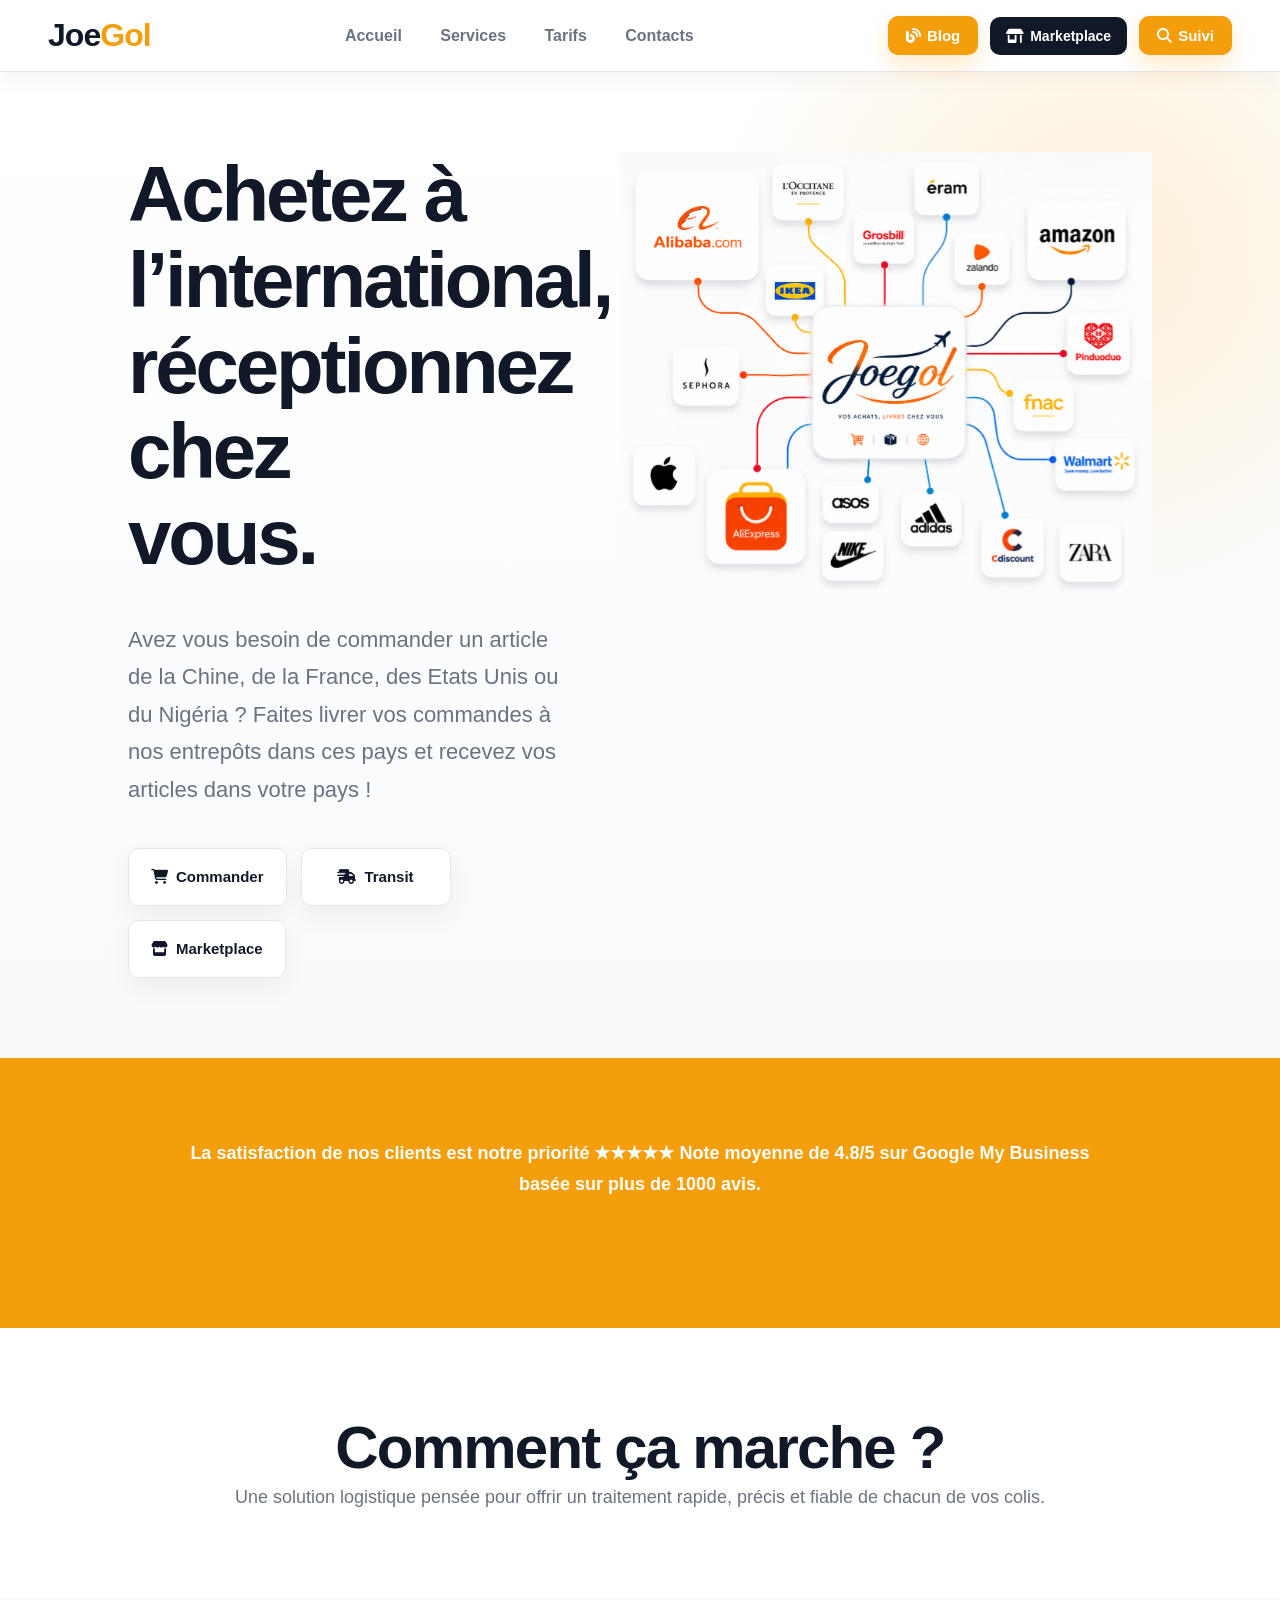
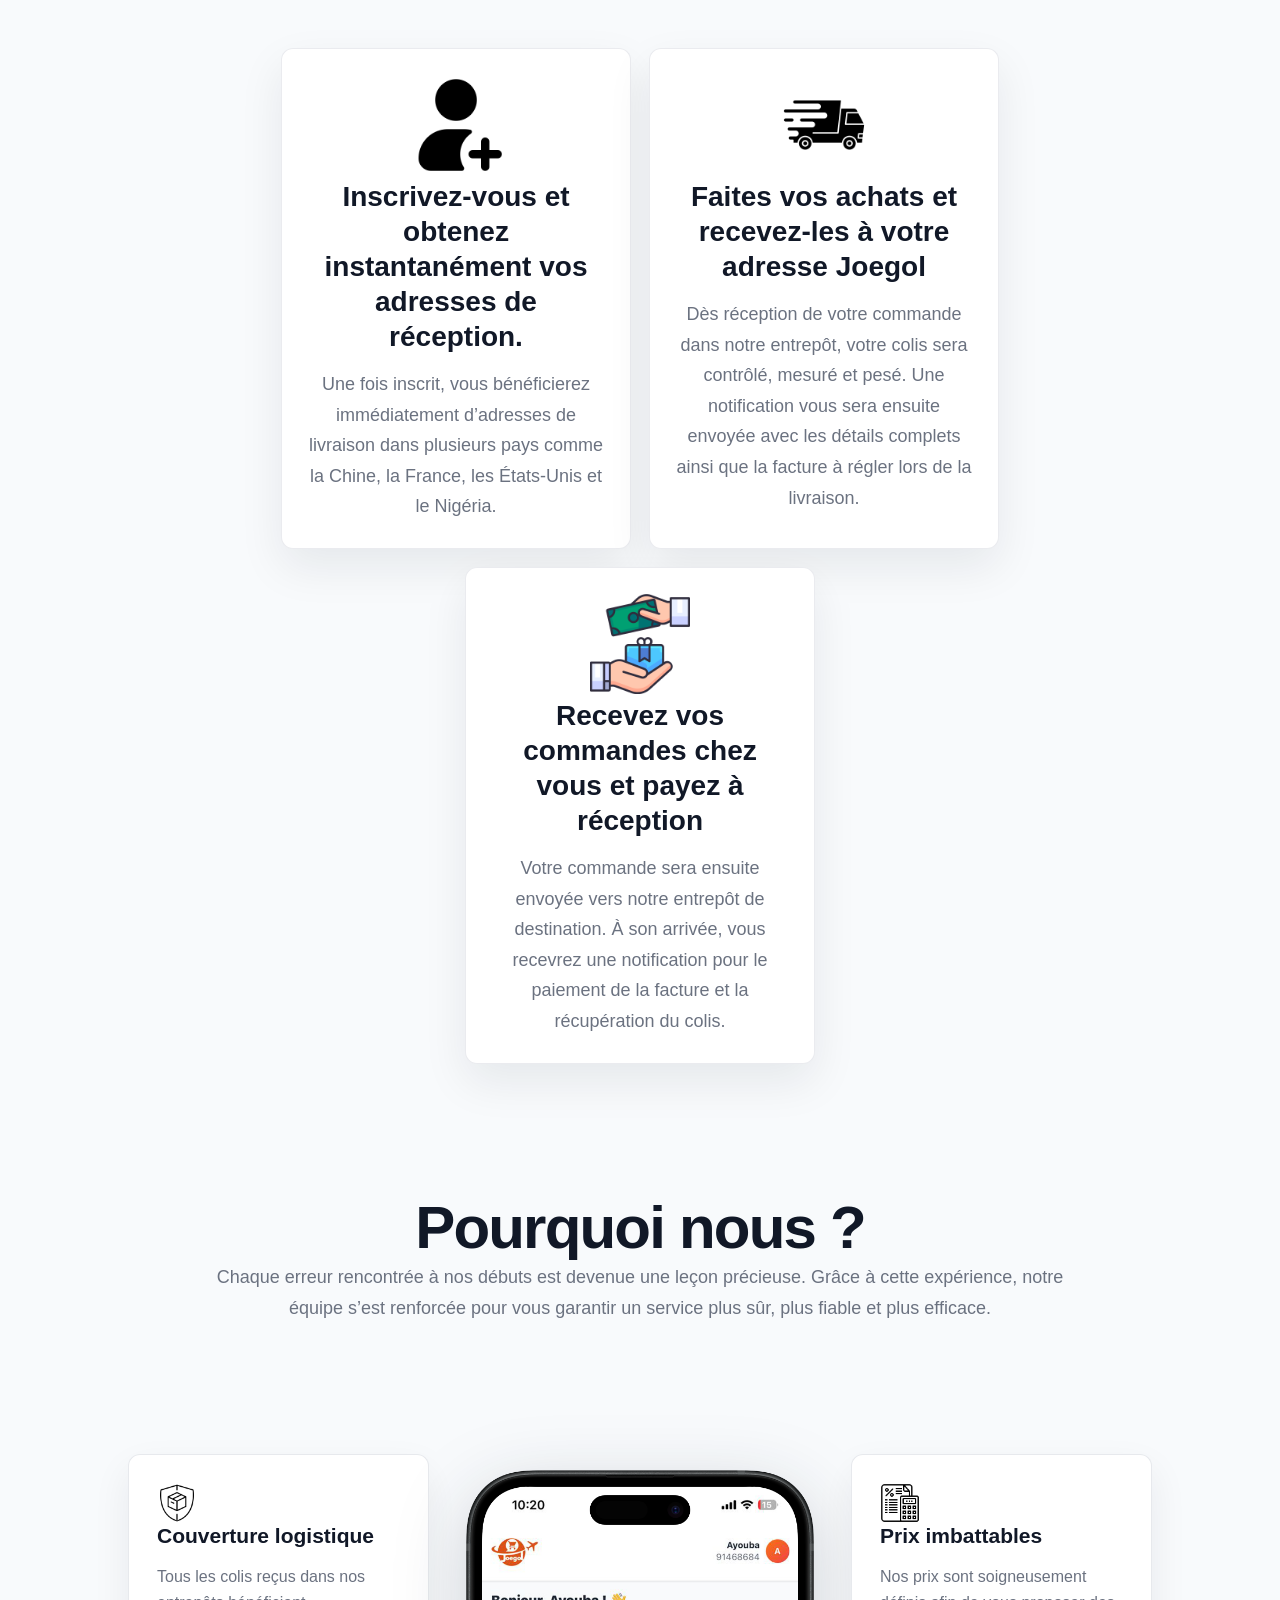
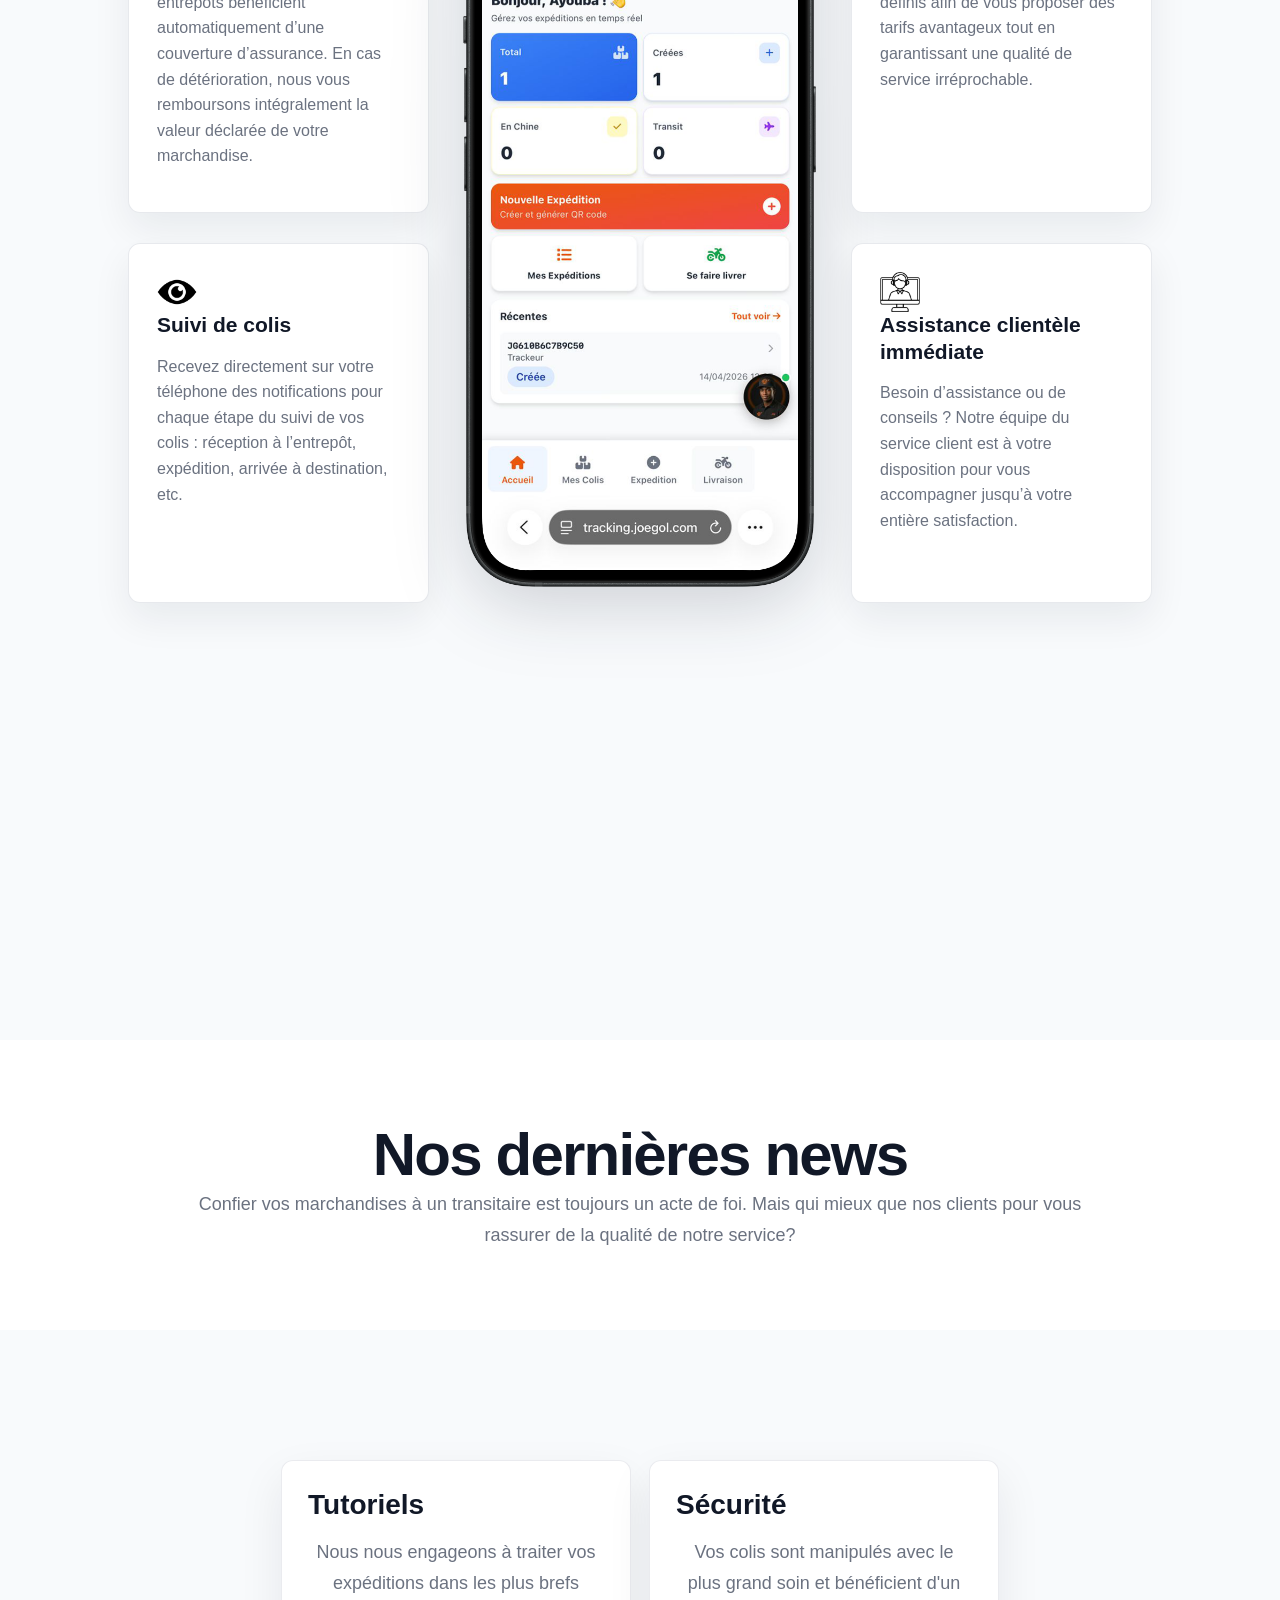
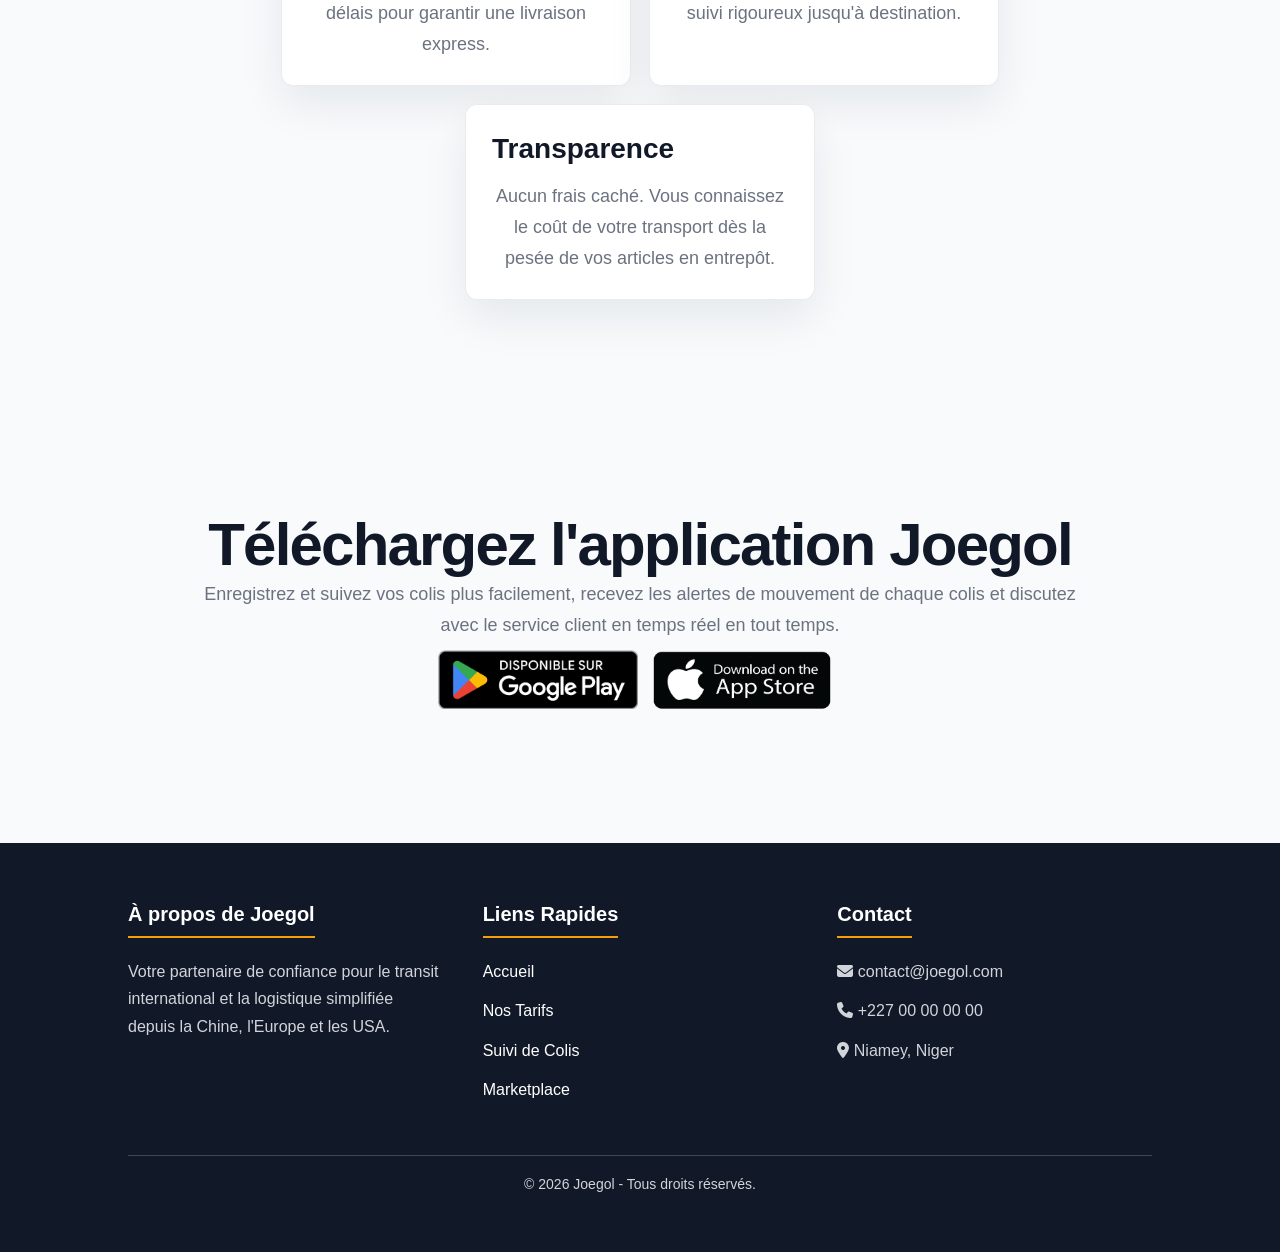
==== index.html @ 60ea6b06 "Update index.html" ====
<!DOCTYPE html>
<html lang="fr">

<head>
    <meta charset="UTF-8" />
    <meta name="viewport" content="width=device-width, initial-scale=1.0" />
    <link rel="stylesheet" href="https://cdnjs.cloudflare.com/ajax/libs/font-awesome/6.5.1/css/all.min.css" />
    <style>
    :root {
        --brand: #f59e0b;
        --brand-dark: #d97706;
        --ink: #111827;
        --muted: #6b7280;
        --line: #e5e7eb;
    }

    * {
        box-sizing: border-box;
    }

    body {
        margin: 0;
        font-family: Arial, Helvetica, sans-serif;
        overflow-x: hidden;
        color: var(--ink);
    }

    header {
        background: rgba(255, 255, 255, 0.96);
        padding: 16px clamp(16px, 4vw, 48px);
        display: flex;
        align-items: center;
        justify-content: space-between;
        gap: 16px;
        flex-wrap: wrap;
        border-bottom: 1px solid var(--line);
        box-shadow: 0 8px 24px rgba(17, 24, 39, 0.04);
        position: sticky;
        top: 0;
        z-index: 20;
        backdrop-filter: blur(10px);
    }

    .logo {
        font-size: clamp(24px, 4vw, 32px);
        font-weight: 800;
        white-space: nowrap;
        letter-spacing: -0.03em;
    }

    .logo span {
        color: var(--brand);
    }

    nav {
        display: flex;
        gap: clamp(14px, 3vw, 40px);
        font-size: clamp(14px, 2vw, 16px);
        align-items: center;
        flex-wrap: wrap;
        justify-content: center;
        color: var(--muted);
        font-weight: 600;
    }

    nav div {
        cursor: pointer;
        transition: color 0.2s ease;
    }

    nav div:hover {
        color: var(--ink);
    }

    .suivi-btn {
        background: var(--brand);
        color: #fff;
        padding: 11px 18px;
        border-radius: 10px;
        font-size: 15px;
        border: none;
        cursor: pointer;
        text-decoration: none;
        display: inline-flex;
        align-items: center;
        gap: 6px;
        white-space: nowrap;
        font-weight: 700;
        box-shadow: 0 10px 22px rgba(245, 158, 11, 0.22);
        transition: transform 0.2s ease, background 0.2s ease, box-shadow 0.2s ease;
    }

    .market-btn {
        background: #111827;
        color: #fff;
        padding: 11px 16px;
        border-radius: 10px;
        font-size: 14px;
        border: none;
        cursor: pointer;
        display: inline-flex;
        align-items: center;
        gap: 6px;
        white-space: nowrap;
        font-weight: 700;
        transition: transform 0.2s ease, background 0.2s ease;
    }

    .suivi-btn:hover,
    .market-btn:hover {
        transform: translateY(-2px);
    }

    .suivi-btn:hover {
        background: var(--brand-dark);
        box-shadow: 0 12px 26px rgba(217, 119, 6, 0.26);
    }

    .market-btn:hover {
        background: #374151;
    }

    .menu-toggle {
        display: none;
        border: 1px solid var(--line);
        background: transparent;
        color: var(--ink);
        padding: 12px 16px;
        border-radius: 12px;
        cursor: pointer;
        font-weight: 700;
        font-size: 0.95rem;
        align-items: center;
        gap: 10px;
    }

    .header-actions {
        display: flex;
        align-items: center;
        gap: 12px;
        flex-wrap: wrap;
        justify-content: center;
    }

    @media (max-width: 768px) {
        header {
            justify-content: center;
            text-align: center;
        }

        nav,
        .header-actions {
            display: none;
            width: 100%;
            flex-direction: column;
            align-items: center;
            gap: 12px;
        }

        .menu-toggle {
            display: inline-flex;
        }

        header.menu-open nav,
        header.menu-open .header-actions {
            display: flex;
        }

        .suivi-btn,
        .market-btn {
            flex: 1 1 140px;
            justify-content: center;
            max-width: 220px;
        }
    }

    @media (max-width: 480px) {
        header {
            align-items: stretch;
        }

        .logo,
        nav {
            width: 100%;
        }

        nav {
            gap: 10px 16px;
        }

        .suivi-btn,
        .market-btn {
            max-width: none;
            width: 100%;
        }
    }

    * {
        margin: 0;
        padding: 0;
        box-sizing: border-box;
        font-family: Arial, Helvetica, sans-serif;
    }

    :root {
        --brand: #f59e0b;
        --brand-dark: #d97706;
        --ink: #111827;
        --muted: #6b7280;
        --soft: #f8fafc;
        --line: #e5e7eb;
        --card: #ffffff;
        --shadow: 0 18px 45px rgba(17, 24, 39, 0.08);
    }

    body {
        background: var(--soft);
        overflow-x: hidden;
        color: var(--ink);
    }

    img {
        max-width: 100%;
        height: auto;
    }

    .hero {
        width: 100%;
        min-height: calc(100vh - 92px);
        display: flex;
        justify-content: space-between;
        align-items: flex-start;
        padding: clamp(48px, 8vw, 80px) clamp(18px, 10vw, 10%);
        gap: 50px;
        background:
            radial-gradient(circle at 86% 18%, rgba(245, 158, 11, 0.16), transparent 28%),
            linear-gradient(180deg, #ffffff 0%, #f8fafc 100%);
    }

    /* LEFT */

    .hero-left {
        flex: 1;
        min-width: 0;
    }

    .hero-actions {
        display: flex;
        align-items: center;
        gap: 14px;
        flex-wrap: wrap;
        justify-content: flex-start;
    }

    .hero-right {
        flex: 0 1 52%;
        display: flex;
        justify-content: flex-end;
        align-items: flex-start;
        align-self: flex-start;
        position: relative;
        min-width: 280px;
        overflow: visible;
    }

    .hero-right img {
        width: clamp(320px, 42vw, 720px);
        max-width: 100%;
        height: auto;
        max-height: min(78vh, 720px);
        object-fit: contain;
        object-position: top right;
        display: block;
        transition: transform 0.15s ease, filter 0.3s ease;
        transform-origin: center;
        will-change: transform;
    }

    .hero-right img:hover {
        filter: drop-shadow(0 18px 28px rgba(0, 0, 0, 0.18));
    }

    .hero-left h2 {
        font-size: clamp(38px, 8vw, 78px);
        line-height: 1.1;
        font-weight: 600;
        color: var(--ink);
        margin-bottom: clamp(24px, 5vw, 40px);
        letter-spacing: -0.04em;
    }

    .hero-left p {
        font-size: clamp(16px, 3vw, 22px);
        line-height: 1.7;
        color: var(--muted);
        max-width: 700px;
        margin-bottom: clamp(24px, 5vw, 40px);
    }

    .hero-left button {
        padding: 15px 22px;
        border: 1px solid var(--line);
        background: #fff;
        color: var(--ink);
        font-size: clamp(13px, 2.5vw, 15px);
        border-radius: 10px;
        cursor: pointer;
        transition: transform 0.25s ease, box-shadow 0.25s ease, border-color 0.25s ease, background 0.25s ease;
        font-weight: 800;
        margin: 0;
        min-width: 150px;
        min-height: 58px;
        display: inline-flex;
        align-items: center;
        justify-content: center;
        gap: 8px;
        line-height: 1;
        box-shadow: 0 10px 24px rgba(17, 24, 39, 0.06);
    }

    .hero-left button:hover {
        transform: translateY(-4px);
        background: #fffbeb;
        border-color: rgba(245, 158, 11, 0.55);
        box-shadow: 0 16px 32px rgba(245, 158, 11, 0.18);
    }

    .hero_2 {
        width: 100%;
        min-height: 30vh;
        justify-content: space-between;
        align-items: center;
        padding: clamp(42px, 8vw, 80px) clamp(18px, 10vw, 10%);
        gap: 50px;
        background: var(--brand);
        text-align: center;
        color: #fff;
    }

    .hero_3 {
        width: 100%;
        min-height: 30vh;
        padding: clamp(42px, 8vw, 80px) clamp(18px, 10vw, 10%);
        gap: 50px;
        background: #fff;
        align-content: center;
        text-align: center;
    }

    .hero_7 {
        width: 100%;
        min-height: 30vh;
        padding: clamp(42px, 8vw, 80px) clamp(18px, 10vw, 10%);
        gap: 50px;
        background: #fff;
        align-content: center;
        text-align: center;
    }


    .container {
        min-height: 30vh;
        width: 100%;
        padding: clamp(32px, 6vw, 50px) clamp(16px, 10vw, 10%);
        display: flex;
        justify-content: center;
        gap: 18px;
        flex-wrap: wrap;
    }

    .box {
        width: min(350px, 100%);
        background: var(--card);
        padding: 26px;
        border-radius: 12px;
        border: 1px solid rgba(229, 231, 235, 0.8);
        box-shadow: var(--shadow);
        transition: transform 0.25s ease, box-shadow 0.25s ease;
    }

    .box:hover {
        transform: translateY(-5px);
        box-shadow: 0 24px 50px rgba(17, 24, 39, 0.12);
    }

    .box h2 {
        margin-bottom: 15px;
        font-size: clamp(22px, 4vw, 28px);
        text-align: center;
        color: var(--ink);
        line-height: 1.25;
    }

    .box p {
        color: var(--muted);
        line-height: 1.7;
        font-size: clamp(15px, 2.5vw, 18px);
        text-align: center;
    }

    .hero_6 button {
        padding: 18px 35px;
        border: 1px solid var(--line);
        background: #fff;
        color: var(--ink);
        font-size: clamp(16px, 2.5vw, 20px);
        border-radius: 10px;
        cursor: pointer;
        transition: 0.25s ease;
        font-weight: 800;
        box-shadow: 0 12px 26px rgba(17, 24, 39, 0.08);
    }

    .hero_6 button:hover {
        transform: translateY(-4px);
        background: var(--brand);
        border-color: var(--brand);
        color: #fff;
    }


    footer {
        background: #111827;
        padding: clamp(40px, 7vw, 60px) clamp(18px, 10vw, 10%);
        color: white;
        margin-top: 50px;
    }

    .footer-container {
        display: grid;
        grid-template-columns: repeat(3, 1fr);
        gap: 40px;
    }

    .footer-col h3 {
        font-size: 20px;
        margin-bottom: 20px;
        border-bottom: 2px solid var(--brand);
        padding-bottom: 10px;
        display: inline-block;
    }

    .footer-col p,
    .footer-col li {
        color: #d1d5db;
        line-height: 1.7;
    }

    .footer-col ul {
        list-style: none;
        padding: 0;
    }

    .footer-col ul li {
        margin-bottom: 12px;
    }

    .footer-col ul li a {
        color: white;
        text-decoration: none;
        transition: 0.3s;
    }

    .footer-col ul li a:hover {
        padding-left: 10px;
        opacity: 0.8;
    }

    .footer-bottom {
        text-align: center;
        margin-top: 40px;
        padding-top: 20px;
        border-top: 1px solid rgba(255, 255, 255, 0.2);
        font-size: 14px;
        color: #d1d5db;
    }

    .features-section {
        background: #f8fafc;
    }

    .features-section .container {
        margin: auto;
        display: grid;
        grid-template-columns: minmax(0, 1fr) minmax(280px, 350px) minmax(0, 1fr);
        gap: clamp(22px, 4vw, 36px);
        align-items: stretch;
    }

    .features-section .left,
    .features-section .right {
        display: flex;
        flex-direction: column;
        gap: 30px;
        justify-content: space-between;
    }

    .features-section .card {
        background: #fff;
        padding: 28px;
        border-radius: 12px;
        border: 1px solid rgba(229, 231, 235, 0.9);
        box-shadow: 0 16px 38px rgba(17, 24, 39, 0.07);
        position: relative;
        transition: transform 0.25s ease, box-shadow 0.25s ease, border-color 0.25s ease;
        min-height: 260px;
        height: 100%;
        display: flex;
        flex-direction: column;
    }

    .features-section .card:hover {
        transform: translateY(-5px);
        border-color: rgba(245, 158, 11, 0.35);
        box-shadow: 0 22px 48px rgba(17, 24, 39, 0.1);
    }

    .features-section .card i {
        position: absolute;
        top: 15px;
        right: 15px;
        font-size: 28px;
        color: #2563eb;
    }

    .features-section .card h3 {
        margin-bottom: 15px;
        color: var(--ink);
        font-size: 21px;
        line-height: 1.25;
    }

    .features-section .card p {
        color: var(--muted);
        line-height: 1.6;
        flex: 1;
    }

    .features-section .phone {
        display: flex;
        justify-content: center;
    }

    .features-section .phone img {
        width: 380px;
        max-width: min(380px, 82vw);
        border-radius: 30px;
        filter: drop-shadow(0 18px 35px rgba(17, 24, 39, 0.18));
    }

    .hero_4,
    .hero_6,
    .hero_8,
    .hero_9 {
        padding: clamp(42px, 8vw, 80px) clamp(18px, 10vw, 10%);
        text-align: center;
    }

    .hero_3 h1,
    .hero_4 h1,
    .hero_6 h1,
    .hero_7 h1,
    .hero_9 h1 {
        font-size: clamp(32px, 6vw, 60px) !important;
        line-height: 1.15;
        color: var(--ink);
        letter-spacing: -0.03em;
    }

    .hero_2 p,
    .hero_3 p,
    .hero_4 p,
    .hero_6 p,
    .hero_7 p,
    .hero_9 p {
        font-size: clamp(15px, 2.5vw, 18px);
        line-height: 1.7;
        max-width: 900px;
        margin-left: auto;
        margin-right: auto;
        color: var(--muted);
    }

    .hero_2 p {
        color: #fff;
        font-weight: 700;
    }

    @media(max-width:900px) {

        .features-section .container {
            grid-template-columns: 1fr;
        }

        .features-section .phone {
            order: -1;
        }

        .features-section .left,
        .features-section .right {
            gap: 24px;
            justify-content: flex-start;
        }

        .features-section .card {
            min-height: 220px;
        }

        .footer-container {
            grid-template-columns: 1fr;
        }
    }

    @media(max-width:768px) {
        .hero {
            min-height: auto;
            flex-direction: column;
            align-items: center;
            text-align: center;
        }

        .hero-left {
            width: 100%;
        }

        .hero-actions {
            justify-content: center;
            width: 100%;
        }

        .hero-right {
            width: 100%;
            align-self: center;
            justify-content: center;
            align-items: center;
            min-width: 0;
        }

        .hero-right img {
            width: clamp(260px, 72vw, 460px);
            max-height: none;
            object-position: center;
        }

        .hero-left button {
            width: min(100%, 320px);
        }

        .features-section .card {
            text-align: left;
        }
    }

    @media(max-width:480px) {
        .container {
            padding-left: 14px;
            padding-right: 14px;
        }

        .box {
            padding: 18px;
        }

        .hero-right img {
            width: min(100%, 340px);
        }

        .hero_9 center {
            display: flex;
            flex-direction: column;
            align-items: center;
            gap: 10px;
        }
    }

    /* Scroll Animation Styles */
    .reveal {
        opacity: 0;
        transform: translateY(55px);
        transition: opacity 0.9s ease, transform 0.9s ease;
        will-change: opacity, transform;
    }

    .reveal.active {
        opacity: 1;
        transform: translateY(0);
    }

    .reveal.active>* {
        animation: fadeInUp 0.75s ease both;
    }

    .reveal.active>*:nth-child(2) {
        animation-delay: 0.12s;
    }

    .reveal.active>*:nth-child(3) {
        animation-delay: 0.24s;
    }

    @keyframes fadeInUp {
        from {
            opacity: 0;
            transform: translateY(28px);
        }

        to {
            opacity: 1;
            transform: translateY(0);
        }
    }

    @media (prefers-reduced-motion: reduce) {

        .reveal,
        .reveal.active,
        .reveal.active>* {
            animation: none;
            opacity: 1;
            transform: none;
            transition: none;
        }
    }
    </style>
</head>

<body>

    <header>
        <div class="logo">Joe<span>Gol</span></div>
        <button id="menuToggle" class="menu-toggle"><i class="fas fa-bars"></i> Menu</button>

        <nav>
            <div>Accueil</div>
            <div>Services</div>
            <div>Tarifs</div>
            <div>Contacts</div>
        </nav>

        <div class="header-actions">
            <a class="suivi-btn" href="admin/blog.php"><i class="fas fa-blog"></i>Blog</a>
            <button class="market-btn"><i class="fa-solid fa-shop"></i><b> Marketplace</b></button>
            <button class="suivi-btn"><i class="fa-duotone fa-solid fa-magnifying-glass"></i><b> Suivi</b></button>
        </div>
    </header>
    <section class="hero reveal">

        <div class="hero-left">

            <h2>
                Achetez à <br>
                l’international, <br>
                réceptionnez chez <br>
                vous.
            </h2>

            <p>
                Avez vous besoin de commander un article de la Chine,
                de la France, des Etats Unis ou du Nigéria ?
                Faites livrer vos commandes à nos entrepôts dans ces pays
                et recevez vos articles dans votre pays !
            </p>

            <div class="hero-actions">
                <button><i class="fas fa-shopping-cart"></i>Commander</button>
                <button><i class="fas fa-shipping-fast"></i>Transit</button>
                <button><i class="fas fa-store"></i>Marketplace</button>
            </div>
        </div>
        <div class="hero-right">
            <img src="images/image_plusieurs_logo.png" alt="">
        </div>
    </section>

    <section class="hero_2 reveal">
        <p>La satisfaction de nos clients est notre priorité <span style="color: #fff;">★★★★★</span> Note moyenne de
            4.8/5 sur Google My Business basée sur plus de 1000 avis. </p>
    </section>

    <section class="hero_3 reveal">
        <h1 style="font-size: 60px; text-align: center;">Comment ça marche ?</h1>
        <p style="text-align: center;">Une solution logistique pensée pour offrir un traitement rapide, précis et fiable
            de
            chacun de vos colis.</p>
    </section>

    <section class="reveal">
        <div class="container">

            <div class="box">
                <center><img style="width : 100px;" src="images/user.png" alt=""></center>
                <h2>Inscrivez-vous et obtenez instantanément vos adresses
                    de réception.</h2>

                <p>
                    Une fois inscrit, vous bénéficierez immédiatement d’adresses de livraison dans plusieurs pays comme
                    la
                    Chine, la France, les États-Unis et le Nigéria.
                </p>
            </div>

            <div class="box">
                <center><img style="width : 100px;" src="images/fast-delivery.png" alt=""></center>
                <h2>Faites vos achats et recevez-les à votre adresse Joegol</h2>

                <p>
                    Dès réception de votre commande dans notre entrepôt, votre colis sera contrôlé, mesuré et pesé. Une
                    notification vous sera ensuite envoyée avec les détails complets ainsi que la facture à régler lors
                    de
                    la livraison.
                </p>
            </div>

            <div class="box">
                <center><img style="width : 100px;" src="images/cash-on-delivery.png" alt=""></center>
                <h2>Recevez vos commandes chez vous et payez à réception</h2>

                <p>
                    Votre commande sera ensuite envoyée vers notre entrepôt de destination. À son arrivée, vous recevrez
                    une
                    notification pour le paiement de la facture et la récupération du colis.
                </p>
            </div>
        </div>
    </section>

    <section class="hero_4 reveal">
        <h1 style="font-size: 60px; text-align: center;">Pourquoi nous ?</h1>
        <p style="text-align: center;">Chaque erreur rencontrée à nos débuts est devenue une leçon précieuse. Grâce à
            cette
            expérience, notre équipe s’est renforcée pour vous garantir un service plus sûr, plus fiable et plus
            efficace.
        </p>
    </section>

    <section class="features-section reveal">

        <div class="container">

            <!-- LEFT -->
            <div class="left">

                <div class="card">
                    <img src="images/logistic.png" style="width: 40px;" alt="">
                    <h3>Couverture logistique</h3>
                    <p>
                        Tous les colis reçus dans nos entrepôts bénéficient automatiquement d’une couverture
                        d’assurance. En
                        cas de détérioration, nous vous remboursons intégralement la valeur déclarée de votre
                        marchandise.

                    </p>
                </div>

                <div class="card">
                    <img src="images/eye.png" style="width: 40px;" alt="">
                    <h3>Suivi de colis</h3>
                    <p>
                        Recevez directement sur votre téléphone des notifications pour chaque étape du suivi de vos
                        colis :
                        réception à l’entrepôt, expédition, arrivée à destination, etc.
                    </p>
                </div>

            </div>

            <!-- PHONE -->
            <div class="phone">
                <img src="images/phone.png" alt="Téléphone">
            </div>

            <!-- RIGHT -->
            <div class="right">

                <div class="card">
                    <img src="images/tax.png" style="width: 40px;" alt="">
                    <h3>Prix imbattables</h3>
                    <p>
                        Nos prix sont soigneusement définis afin de vous proposer des tarifs avantageux tout en
                        garantissant
                        une qualité de service irréprochable.

                    </p>
                </div>

                <div class="card">
                    <img src="images/virtual-assistant.png" style="width: 40px;" alt="">
                    <h3>Assistance clientèle immédiate</h3>
                    <p>
                        Besoin d’assistance ou de conseils ? Notre équipe du service client est à votre disposition pour
                        vous accompagner jusqu’à votre entière satisfaction.

                    </p>
                </div>

            </div>

        </div>

    </section>

    <section class="hero_6 reveal">
        <h1 style="font-size: 60px; text-align: center;">Nos clients aiment Joegol</h1>
        <p style="text-align: center;">Confier vos marchandises à un transitaire est toujours un acte de foi. Mais qui
            mieux
            que nos clients pour vous
            rassurer de la qualité de notre service? </p> <br> <br>
        <center><button>Voir tous les avis</button></center>
    </section>

    <section class="hero_7 reveal">
        <h1 style="font-size: 60px; text-align: center;">Nos dernières news</h1>
        <p style="text-align: center;">Confier vos marchandises à un transitaire est toujours un acte de foi. Mais qui
            mieux
            que nos clients pour vous rassurer de la qualité de notre service? </p>
    </section>

    <section class="hero_8 reveal">
        <div class="container">
            <div class="box">
                <h2 style="text-align: left;">Tutoriels</h2>
                <p>
                    Nous nous engageons à traiter vos expéditions dans les plus brefs délais pour garantir une livraison
                    express.
                </p>
            </div>

            <div class="box">
                <h2 style="text-align: left;">Sécurité</h2>
                <p>
                    Vos colis sont manipulés avec le plus grand soin et bénéficient d'un suivi rigoureux jusqu'à
                    destination.
                </p>
            </div>

            <div class="box">
                <h2 style="text-align: left;">Transparence</h2>
                <p>
                    Aucun frais caché. Vous connaissez le coût de votre transport dès la pesée de vos articles en
                    entrepôt.
                </p>
            </div>
        </div>

    </section>

    <section class="hero_9 reveal">
        <h1 style="font-size: 60px; text-align: center;">Téléchargez l'application Joegol</h1>
        <p style="text-align: center;">Enregistrez et suivez vos colis plus facilement, recevez les alertes de mouvement
            de
            chaque colis et discutez avec le service client en temps réel en tout temps. </p>
        <center><img src="images/google-play-btn.png" style="width: 200px;" alt="">
            <img src="images/app-store.png" style="width: 200px; position: relative; top: 6px;" alt="">
        </center>
    </section>

    <footer>
        <div class="footer-container">
            <div class="footer-col">
                <h3>À propos de Joegol</h3>
                <p>Votre partenaire de confiance pour le transit international et la logistique simplifiée depuis la
                    Chine,
                    l'Europe et les USA.</p>
            </div>

            <div class="footer-col">
                <h3>Liens Rapides</h3>
                <ul>
                    <li><a href="#">Accueil</a></li>
                    <li><a href="#">Nos Tarifs</a></li>
                    <li><a href="#">Suivi de Colis</a></li>
                    <li><a href="#">Marketplace</a></li>
                </ul>
            </div>

            <div class="footer-col">
                <h3>Contact</h3>
                <ul>
                    <li><i class="fas fa-envelope"></i> contact@joegol.com</li>
                    <li><i class="fas fa-phone"></i> +227 00 00 00 00</li>
                    <li><i class="fas fa-map-marker-alt"></i> Niamey, Niger</li>
                </ul>
            </div>
        </div>

        <div class="footer-bottom">
            &copy; 2026 Joegol - Tous droits réservés.
        </div>
    </footer>

    <script>
    const observerOptions = {
        threshold: 0.15,
        rootMargin: '0px 0px -80px 0px'
    };

    const observer = new IntersectionObserver((entries) => {
        entries.forEach(entry => {
            if (entry.isIntersecting) {
                entry.target.classList.add('active');
            }
        });
    }, observerOptions);

    document.querySelectorAll('.reveal').forEach((section) => {
        observer.observe(section);
    });

    const heroImage = document.querySelector('.hero-right img');

    if (heroImage && window.matchMedia('(hover: hover)').matches) {
        heroImage.addEventListener('mousemove', (event) => {
            const rect = heroImage.getBoundingClientRect();
            const x = event.clientX - rect.left;
            const y = event.clientY - rect.top;
            const centerX = rect.width / 2;
            const centerY = rect.height / 2;
            const rotateX = ((centerY - y) / centerY) * 8;
            const rotateY = ((x - centerX) / centerX) * 8;

            heroImage.style.transform =
                `perspective(900px) rotateX(${rotateX}deg) rotateY(${rotateY}deg) scale(1.04)`;
        });

        heroImage.addEventListener('mouseleave', () => {
            heroImage.style.transform = 'perspective(900px) rotateX(0deg) rotateY(0deg) scale(1)';
        });
    }

    const menuToggle = document.getElementById('menuToggle');
    const pageHeader = document.querySelector('header');

    if (menuToggle && pageHeader) {
        menuToggle.addEventListener('click', () => {
            pageHeader.classList.toggle('menu-open');
        });

        document.querySelectorAll('nav div, .header-actions a, .header-actions button').forEach((el) => {
            el.addEventListener('click', () => {
                if (window.innerWidth <= 768) {
                    pageHeader.classList.remove('menu-open');
                }
            });
        });
    }
    </script>
</body>

</html>
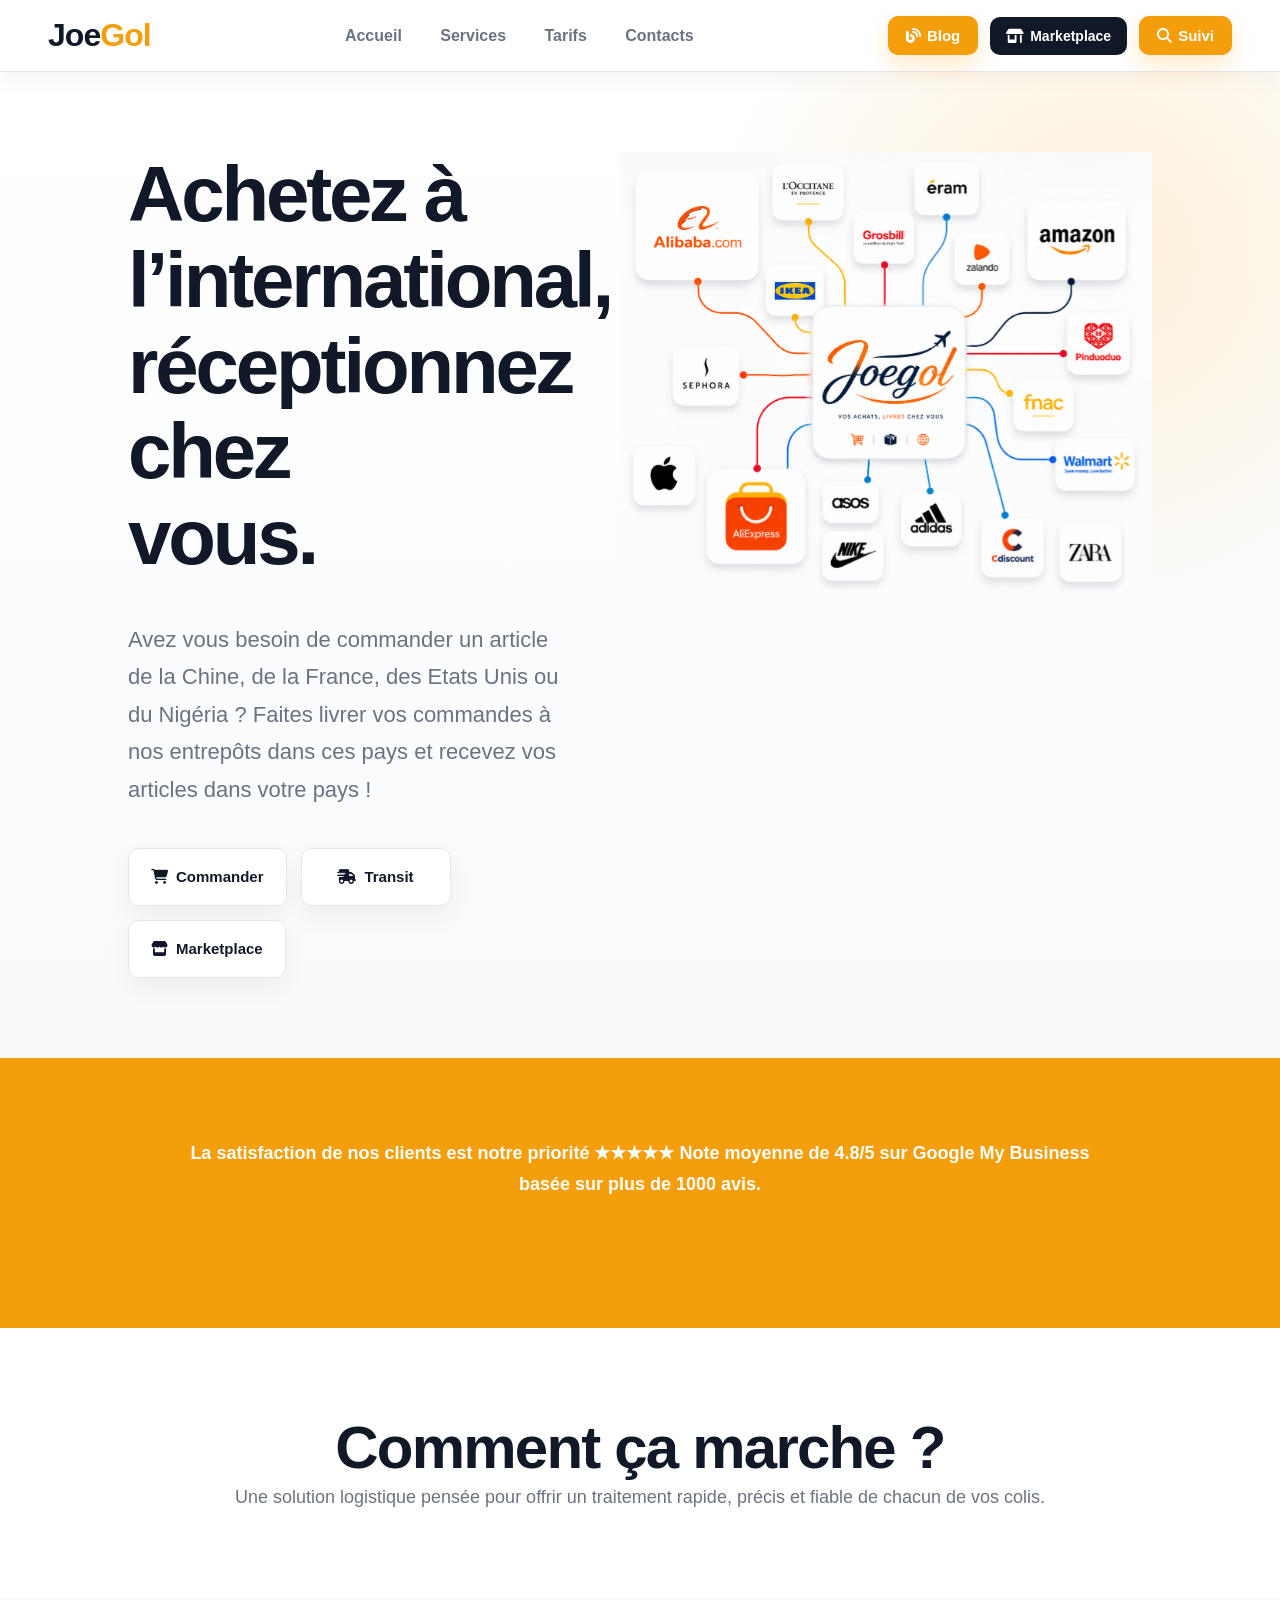
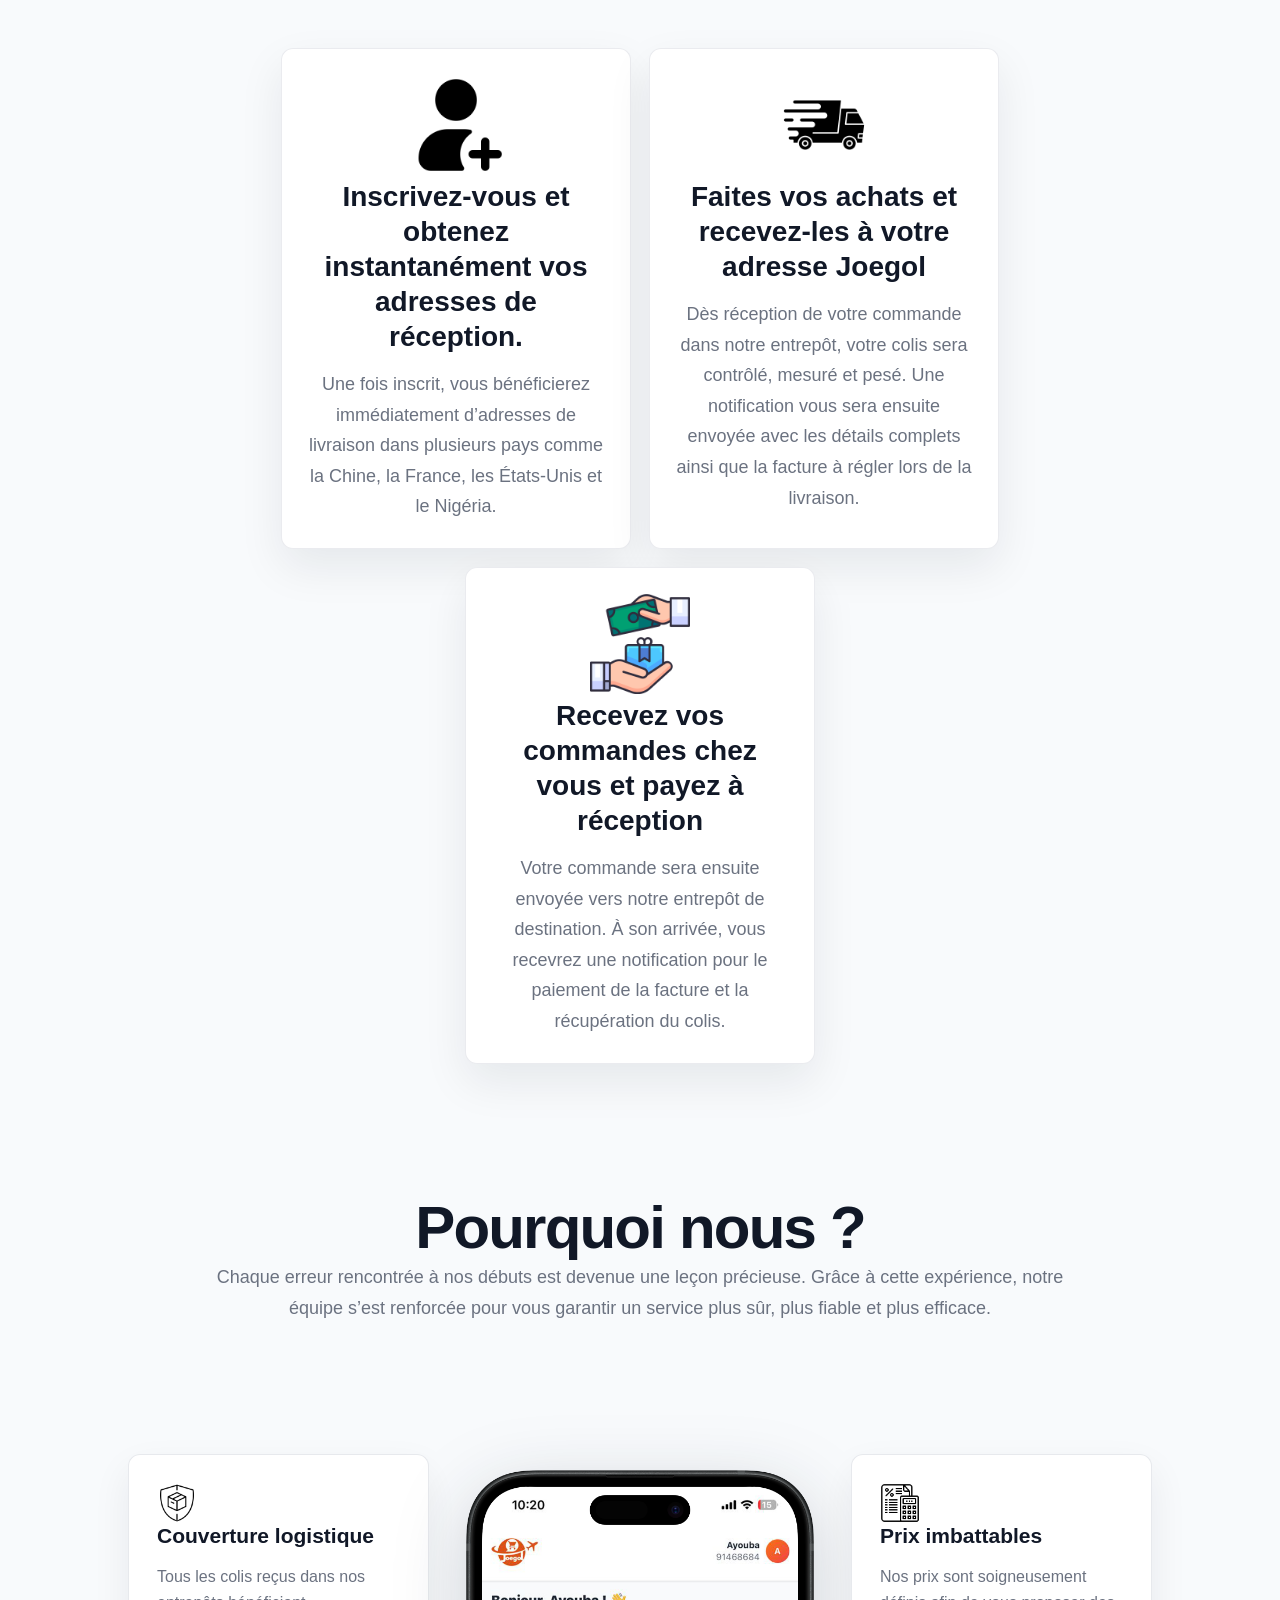
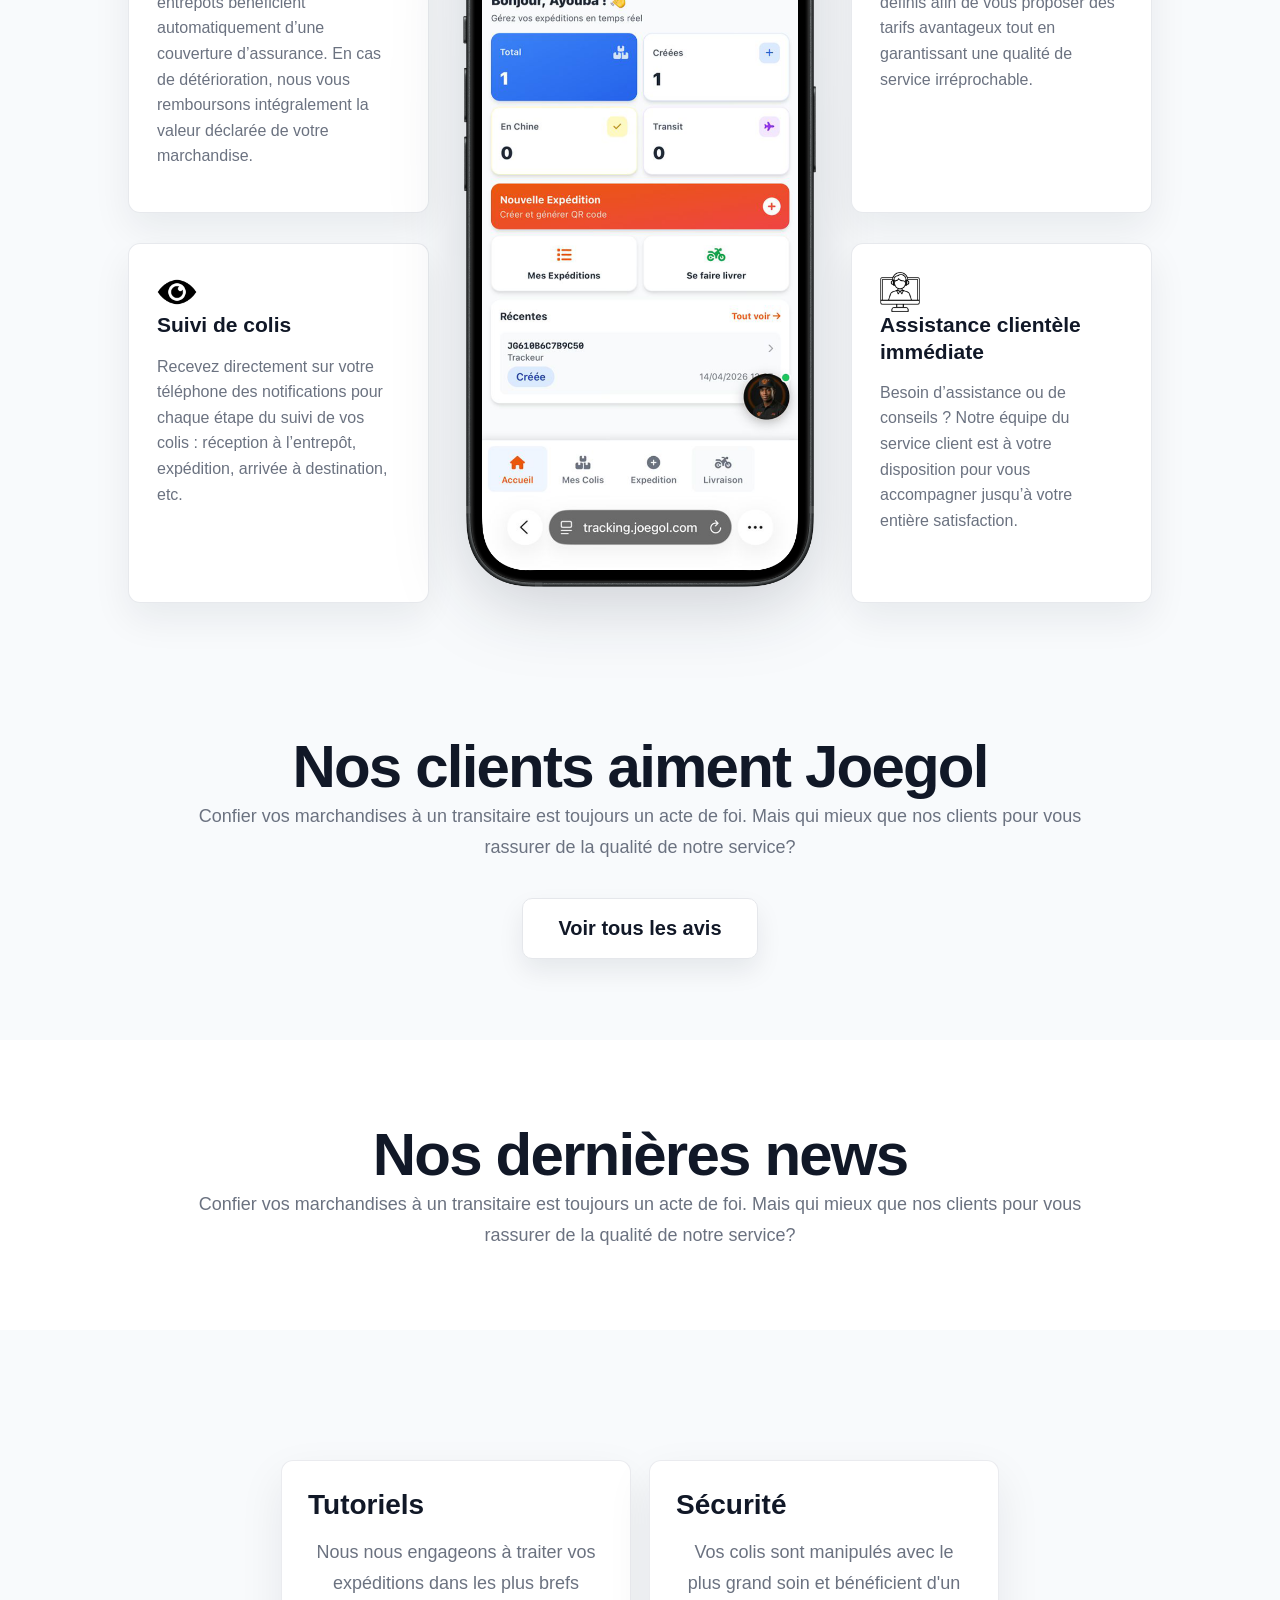
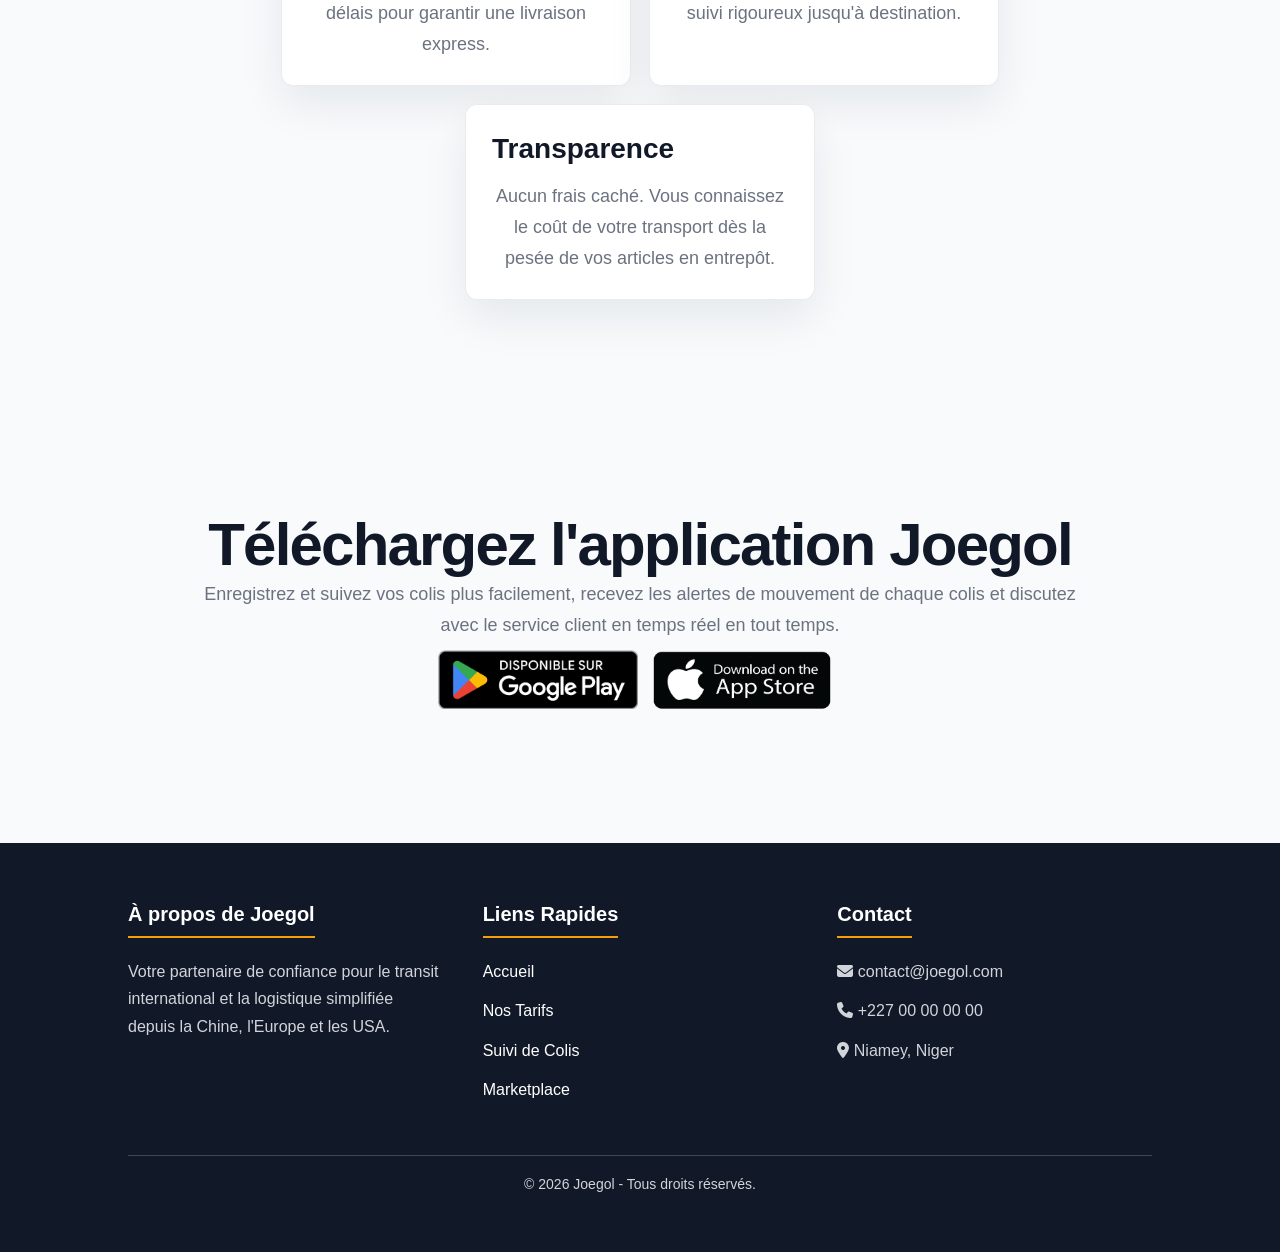
==== commit 718a5584: "Update index.html" ====
--- a/index.html
+++ b/index.html
@@ -6,721 +6,725 @@
     <meta name="viewport" content="width=device-width, initial-scale=1.0" />
     <link rel="stylesheet" href="https://cdnjs.cloudflare.com/ajax/libs/font-awesome/6.5.1/css/all.min.css" />
     <style>
-    :root {
-        --brand: #f59e0b;
-        --brand-dark: #d97706;
-        --ink: #111827;
-        --muted: #6b7280;
-        --line: #e5e7eb;
-    }
-
-    * {
-        box-sizing: border-box;
-    }
-
-    body {
-        margin: 0;
-        font-family: Arial, Helvetica, sans-serif;
-        overflow-x: hidden;
-        color: var(--ink);
-    }
-
-    header {
-        background: rgba(255, 255, 255, 0.96);
-        padding: 16px clamp(16px, 4vw, 48px);
-        display: flex;
-        align-items: center;
-        justify-content: space-between;
-        gap: 16px;
-        flex-wrap: wrap;
-        border-bottom: 1px solid var(--line);
-        box-shadow: 0 8px 24px rgba(17, 24, 39, 0.04);
-        position: sticky;
-        top: 0;
-        z-index: 20;
-        backdrop-filter: blur(10px);
-    }
-
-    .logo {
-        font-size: clamp(24px, 4vw, 32px);
-        font-weight: 800;
-        white-space: nowrap;
-        letter-spacing: -0.03em;
-    }
-
-    .logo span {
-        color: var(--brand);
-    }
-
-    nav {
-        display: flex;
-        gap: clamp(14px, 3vw, 40px);
-        font-size: clamp(14px, 2vw, 16px);
-        align-items: center;
-        flex-wrap: wrap;
-        justify-content: center;
-        color: var(--muted);
-        font-weight: 600;
-    }
-
-    nav div {
-        cursor: pointer;
-        transition: color 0.2s ease;
-    }
-
-    nav div:hover {
-        color: var(--ink);
-    }
-
-    .suivi-btn {
-        background: var(--brand);
-        color: #fff;
-        padding: 11px 18px;
-        border-radius: 10px;
-        font-size: 15px;
-        border: none;
-        cursor: pointer;
-        text-decoration: none;
-        display: inline-flex;
-        align-items: center;
-        gap: 6px;
-        white-space: nowrap;
-        font-weight: 700;
-        box-shadow: 0 10px 22px rgba(245, 158, 11, 0.22);
-        transition: transform 0.2s ease, background 0.2s ease, box-shadow 0.2s ease;
-    }
-
-    .market-btn {
-        background: #111827;
-        color: #fff;
-        padding: 11px 16px;
-        border-radius: 10px;
-        font-size: 14px;
-        border: none;
-        cursor: pointer;
-        display: inline-flex;
-        align-items: center;
-        gap: 6px;
-        white-space: nowrap;
-        font-weight: 700;
-        transition: transform 0.2s ease, background 0.2s ease;
-    }
-
-    .suivi-btn:hover,
-    .market-btn:hover {
-        transform: translateY(-2px);
-    }
-
-    .suivi-btn:hover {
-        background: var(--brand-dark);
-        box-shadow: 0 12px 26px rgba(217, 119, 6, 0.26);
-    }
-
-    .market-btn:hover {
-        background: #374151;
-    }
-
-    .menu-toggle {
-        display: none;
-        border: 1px solid var(--line);
-        background: transparent;
-        color: var(--ink);
-        padding: 12px 16px;
-        border-radius: 12px;
-        cursor: pointer;
-        font-weight: 700;
-        font-size: 0.95rem;
-        align-items: center;
-        gap: 10px;
-    }
-
-    .header-actions {
-        display: flex;
-        align-items: center;
-        gap: 12px;
-        flex-wrap: wrap;
-        justify-content: center;
-    }
-
-    @media (max-width: 768px) {
+        :root {
+            --brand: #f59e0b;
+            --brand-dark: #d97706;
+            --ink: #111827;
+            --muted: #6b7280;
+            --line: #e5e7eb;
+        }
+
+        * {
+            box-sizing: border-box;
+        }
+
+        body {
+            margin: 0;
+            font-family: Arial, Helvetica, sans-serif;
+            overflow-x: hidden;
+            color: var(--ink);
+        }
+
         header {
+            background: rgba(255, 255, 255, 0.96);
+            padding: 16px clamp(16px, 4vw, 48px);
+            display: flex;
+            align-items: center;
+            justify-content: space-between;
+            gap: 16px;
+            flex-wrap: wrap;
+            border-bottom: 1px solid var(--line);
+            box-shadow: 0 8px 24px rgba(17, 24, 39, 0.04);
+            position: sticky;
+            top: 0;
+            z-index: 20;
+            backdrop-filter: blur(10px);
+        }
+
+        .logo {
+            font-size: clamp(24px, 4vw, 32px);
+            font-weight: 800;
+            white-space: nowrap;
+            letter-spacing: -0.03em;
+        }
+
+        .logo span {
+            color: var(--brand);
+        }
+
+        nav {
+            display: flex;
+            gap: clamp(14px, 3vw, 40px);
+            font-size: clamp(14px, 2vw, 16px);
+            align-items: center;
+            flex-wrap: wrap;
             justify-content: center;
-            text-align: center;
-        }
-
-        nav,
+            color: var(--muted);
+            font-weight: 600;
+        }
+
+        nav div {
+            cursor: pointer;
+            transition: color 0.2s ease;
+        }
+
+        nav div:hover {
+            color: var(--ink);
+        }
+
+        .suivi-btn {
+            background: var(--brand);
+            color: #fff;
+            padding: 11px 18px;
+            border-radius: 10px;
+            font-size: 15px;
+            border: none;
+            cursor: pointer;
+            text-decoration: none;
+            display: inline-flex;
+            align-items: center;
+            gap: 6px;
+            white-space: nowrap;
+            font-weight: 700;
+            box-shadow: 0 10px 22px rgba(245, 158, 11, 0.22);
+            transition: transform 0.2s ease, background 0.2s ease, box-shadow 0.2s ease;
+        }
+
+        .market-btn {
+            background: #111827;
+            color: #fff;
+            padding: 11px 16px;
+            border-radius: 10px;
+            font-size: 14px;
+            border: none;
+            cursor: pointer;
+            display: inline-flex;
+            align-items: center;
+            gap: 6px;
+            white-space: nowrap;
+            font-weight: 700;
+            transition: transform 0.2s ease, background 0.2s ease;
+        }
+
+        .suivi-btn:hover,
+        .market-btn:hover {
+            transform: translateY(-2px);
+        }
+
+        .suivi-btn:hover {
+            background: var(--brand-dark);
+            box-shadow: 0 12px 26px rgba(217, 119, 6, 0.26);
+        }
+
+        .market-btn:hover {
+            background: #374151;
+        }
+
+        .menu-toggle {
+            display: none;
+            border: 1px solid var(--line);
+            background: transparent;
+            color: var(--ink);
+            padding: 12px 16px;
+            border-radius: 12px;
+            cursor: pointer;
+            font-weight: 700;
+            font-size: 0.95rem;
+            align-items: center;
+            gap: 10px;
+        }
+
         .header-actions {
-            display: none;
-            width: 100%;
-            flex-direction: column;
+            display: flex;
             align-items: center;
             gap: 12px;
-        }
-
-        .menu-toggle {
+            flex-wrap: wrap;
+            justify-content: center;
+        }
+
+        @media (max-width: 768px) {
+            header {
+                justify-content: space-between;
+                text-align: left;
+                flex-wrap: nowrap;
+            }
+
+            nav,
+            .header-actions {
+                display: none;
+                width: 100%;
+                flex-direction: column;
+                align-items: center;
+                gap: 12px;
+            }
+
+            .menu-toggle {
+                display: inline-flex;
+                align-items: center;
+                height: auto;
+                margin-left: auto;
+            }
+
+            header.menu-open nav,
+            header.menu-open .header-actions {
+                display: flex;
+            }
+
+            .suivi-btn,
+            .market-btn {
+                flex: 1 1 10px;
+                justify-content: center;
+                max-width: 220px;
+            }
+        }
+
+        @media (max-width: 480px) {
+            header {
+                align-items: stretch;
+            }
+
+            .logo,
+            nav {
+                width: 100%;
+            }
+
+            nav {
+                gap: 10px 16px;
+            }
+
+            .suivi-btn,
+            .market-btn {
+                max-width: none;
+                width: 100%;
+            }
+        }
+
+        * {
+            margin: 0;
+            padding: 0;
+            box-sizing: border-box;
+            font-family: Arial, Helvetica, sans-serif;
+        }
+
+        :root {
+            --brand: #f59e0b;
+            --brand-dark: #d97706;
+            --ink: #111827;
+            --muted: #6b7280;
+            --soft: #f8fafc;
+            --line: #e5e7eb;
+            --card: #ffffff;
+            --shadow: 0 18px 45px rgba(17, 24, 39, 0.08);
+        }
+
+        body {
+            background: var(--soft);
+            overflow-x: hidden;
+            color: var(--ink);
+        }
+
+        img {
+            max-width: 100%;
+            height: auto;
+        }
+
+        .hero {
+            width: 100%;
+            min-height: calc(100vh - 92px);
+            display: flex;
+            justify-content: space-between;
+            align-items: flex-start;
+            padding: clamp(48px, 8vw, 80px) clamp(18px, 10vw, 10%);
+            gap: 50px;
+            background:
+                radial-gradient(circle at 86% 18%, rgba(245, 158, 11, 0.16), transparent 28%),
+                linear-gradient(180deg, #ffffff 0%, #f8fafc 100%);
+        }
+
+        /* LEFT */
+
+        .hero-left {
+            flex: 1;
+            min-width: 0;
+        }
+
+        .hero-actions {
+            display: flex;
+            align-items: center;
+            gap: 14px;
+            flex-wrap: wrap;
+            justify-content: flex-start;
+        }
+
+        .hero-right {
+            flex: 0 1 52%;
+            display: flex;
+            justify-content: flex-end;
+            align-items: flex-start;
+            align-self: flex-start;
+            position: relative;
+            min-width: 280px;
+            overflow: visible;
+        }
+
+        .hero-right img {
+            width: clamp(320px, 42vw, 720px);
+            max-width: 100%;
+            height: auto;
+            max-height: min(78vh, 720px);
+            object-fit: contain;
+            object-position: top right;
+            display: block;
+            transition: transform 0.15s ease, filter 0.3s ease;
+            transform-origin: center;
+            will-change: transform;
+        }
+
+        .hero-right img:hover {
+            filter: drop-shadow(0 18px 28px rgba(0, 0, 0, 0.18));
+        }
+
+        .hero-left h2 {
+            font-size: clamp(38px, 8vw, 78px);
+            line-height: 1.1;
+            font-weight: 600;
+            color: var(--ink);
+            margin-bottom: clamp(24px, 5vw, 40px);
+            letter-spacing: -0.04em;
+        }
+
+        .hero-left p {
+            font-size: clamp(16px, 3vw, 22px);
+            line-height: 1.7;
+            color: var(--muted);
+            max-width: 700px;
+            margin-bottom: clamp(24px, 5vw, 40px);
+        }
+
+        .hero-left button {
+            padding: 15px 22px;
+            border: 1px solid var(--line);
+            background: #fff;
+            color: var(--ink);
+            font-size: clamp(13px, 2.5vw, 15px);
+            border-radius: 10px;
+            cursor: pointer;
+            transition: transform 0.25s ease, box-shadow 0.25s ease, border-color 0.25s ease, background 0.25s ease;
+            font-weight: 800;
+            margin: 0;
+            min-width: 150px;
+            min-height: 58px;
             display: inline-flex;
-        }
-
-        header.menu-open nav,
-        header.menu-open .header-actions {
+            align-items: center;
+            justify-content: center;
+            gap: 8px;
+            line-height: 1;
+            box-shadow: 0 10px 24px rgba(17, 24, 39, 0.06);
+        }
+
+        .hero-left button:hover {
+            transform: translateY(-4px);
+            background: #fffbeb;
+            border-color: rgba(245, 158, 11, 0.55);
+            box-shadow: 0 16px 32px rgba(245, 158, 11, 0.18);
+        }
+
+        .hero_2 {
+            width: 100%;
+            min-height: 30vh;
+            justify-content: space-between;
+            align-items: center;
+            padding: clamp(42px, 8vw, 80px) clamp(18px, 10vw, 10%);
+            gap: 50px;
+            background: var(--brand);
+            text-align: center;
+            color: #fff;
+        }
+
+        .hero_3 {
+            width: 100%;
+            min-height: 30vh;
+            padding: clamp(42px, 8vw, 80px) clamp(18px, 10vw, 10%);
+            gap: 50px;
+            background: #fff;
+            align-content: center;
+            text-align: center;
+        }
+
+        .hero_7 {
+            width: 100%;
+            min-height: 30vh;
+            padding: clamp(42px, 8vw, 80px) clamp(18px, 10vw, 10%);
+            gap: 50px;
+            background: #fff;
+            align-content: center;
+            text-align: center;
+        }
+
+
+        .container {
+            min-height: 30vh;
+            width: 100%;
+            padding: clamp(32px, 6vw, 50px) clamp(16px, 10vw, 10%);
             display: flex;
-        }
-
-        .suivi-btn,
-        .market-btn {
-            flex: 1 1 140px;
             justify-content: center;
-            max-width: 220px;
-        }
-    }
-
-    @media (max-width: 480px) {
-        header {
+            gap: 18px;
+            flex-wrap: wrap;
+        }
+
+        .box {
+            width: min(350px, 100%);
+            background: var(--card);
+            padding: 26px;
+            border-radius: 12px;
+            border: 1px solid rgba(229, 231, 235, 0.8);
+            box-shadow: var(--shadow);
+            transition: transform 0.25s ease, box-shadow 0.25s ease;
+        }
+
+        .box:hover {
+            transform: translateY(-5px);
+            box-shadow: 0 24px 50px rgba(17, 24, 39, 0.12);
+        }
+
+        .box h2 {
+            margin-bottom: 15px;
+            font-size: clamp(22px, 4vw, 28px);
+            text-align: center;
+            color: var(--ink);
+            line-height: 1.25;
+        }
+
+        .box p {
+            color: var(--muted);
+            line-height: 1.7;
+            font-size: clamp(15px, 2.5vw, 18px);
+            text-align: center;
+        }
+
+        .hero_6 button {
+            padding: 18px 35px;
+            border: 1px solid var(--line);
+            background: #fff;
+            color: var(--ink);
+            font-size: clamp(16px, 2.5vw, 20px);
+            border-radius: 10px;
+            cursor: pointer;
+            transition: 0.25s ease;
+            font-weight: 800;
+            box-shadow: 0 12px 26px rgba(17, 24, 39, 0.08);
+        }
+
+        .hero_6 button:hover {
+            transform: translateY(-4px);
+            background: var(--brand);
+            border-color: var(--brand);
+            color: #fff;
+        }
+
+
+        footer {
+            background: #111827;
+            padding: clamp(40px, 7vw, 60px) clamp(18px, 10vw, 10%);
+            color: white;
+            margin-top: 50px;
+        }
+
+        .footer-container {
+            display: grid;
+            grid-template-columns: repeat(3, 1fr);
+            gap: 40px;
+        }
+
+        .footer-col h3 {
+            font-size: 20px;
+            margin-bottom: 20px;
+            border-bottom: 2px solid var(--brand);
+            padding-bottom: 10px;
+            display: inline-block;
+        }
+
+        .footer-col p,
+        .footer-col li {
+            color: #d1d5db;
+            line-height: 1.7;
+        }
+
+        .footer-col ul {
+            list-style: none;
+            padding: 0;
+        }
+
+        .footer-col ul li {
+            margin-bottom: 12px;
+        }
+
+        .footer-col ul li a {
+            color: white;
+            text-decoration: none;
+            transition: 0.3s;
+        }
+
+        .footer-col ul li a:hover {
+            padding-left: 10px;
+            opacity: 0.8;
+        }
+
+        .footer-bottom {
+            text-align: center;
+            margin-top: 40px;
+            padding-top: 20px;
+            border-top: 1px solid rgba(255, 255, 255, 0.2);
+            font-size: 14px;
+            color: #d1d5db;
+        }
+
+        .features-section {
+            background: #f8fafc;
+        }
+
+        .features-section .container {
+            margin: auto;
+            display: grid;
+            grid-template-columns: minmax(0, 1fr) minmax(280px, 350px) minmax(0, 1fr);
+            gap: clamp(22px, 4vw, 36px);
             align-items: stretch;
-        }
-
-        .logo,
-        nav {
-            width: 100%;
-        }
-
-        nav {
-            gap: 10px 16px;
-        }
-
-        .suivi-btn,
-        .market-btn {
-            max-width: none;
-            width: 100%;
-        }
-    }
-
-    * {
-        margin: 0;
-        padding: 0;
-        box-sizing: border-box;
-        font-family: Arial, Helvetica, sans-serif;
-    }
-
-    :root {
-        --brand: #f59e0b;
-        --brand-dark: #d97706;
-        --ink: #111827;
-        --muted: #6b7280;
-        --soft: #f8fafc;
-        --line: #e5e7eb;
-        --card: #ffffff;
-        --shadow: 0 18px 45px rgba(17, 24, 39, 0.08);
-    }
-
-    body {
-        background: var(--soft);
-        overflow-x: hidden;
-        color: var(--ink);
-    }
-
-    img {
-        max-width: 100%;
-        height: auto;
-    }
-
-    .hero {
-        width: 100%;
-        min-height: calc(100vh - 92px);
-        display: flex;
-        justify-content: space-between;
-        align-items: flex-start;
-        padding: clamp(48px, 8vw, 80px) clamp(18px, 10vw, 10%);
-        gap: 50px;
-        background:
-            radial-gradient(circle at 86% 18%, rgba(245, 158, 11, 0.16), transparent 28%),
-            linear-gradient(180deg, #ffffff 0%, #f8fafc 100%);
-    }
-
-    /* LEFT */
-
-    .hero-left {
-        flex: 1;
-        min-width: 0;
-    }
-
-    .hero-actions {
-        display: flex;
-        align-items: center;
-        gap: 14px;
-        flex-wrap: wrap;
-        justify-content: flex-start;
-    }
-
-    .hero-right {
-        flex: 0 1 52%;
-        display: flex;
-        justify-content: flex-end;
-        align-items: flex-start;
-        align-self: flex-start;
-        position: relative;
-        min-width: 280px;
-        overflow: visible;
-    }
-
-    .hero-right img {
-        width: clamp(320px, 42vw, 720px);
-        max-width: 100%;
-        height: auto;
-        max-height: min(78vh, 720px);
-        object-fit: contain;
-        object-position: top right;
-        display: block;
-        transition: transform 0.15s ease, filter 0.3s ease;
-        transform-origin: center;
-        will-change: transform;
-    }
-
-    .hero-right img:hover {
-        filter: drop-shadow(0 18px 28px rgba(0, 0, 0, 0.18));
-    }
-
-    .hero-left h2 {
-        font-size: clamp(38px, 8vw, 78px);
-        line-height: 1.1;
-        font-weight: 600;
-        color: var(--ink);
-        margin-bottom: clamp(24px, 5vw, 40px);
-        letter-spacing: -0.04em;
-    }
-
-    .hero-left p {
-        font-size: clamp(16px, 3vw, 22px);
-        line-height: 1.7;
-        color: var(--muted);
-        max-width: 700px;
-        margin-bottom: clamp(24px, 5vw, 40px);
-    }
-
-    .hero-left button {
-        padding: 15px 22px;
-        border: 1px solid var(--line);
-        background: #fff;
-        color: var(--ink);
-        font-size: clamp(13px, 2.5vw, 15px);
-        border-radius: 10px;
-        cursor: pointer;
-        transition: transform 0.25s ease, box-shadow 0.25s ease, border-color 0.25s ease, background 0.25s ease;
-        font-weight: 800;
-        margin: 0;
-        min-width: 150px;
-        min-height: 58px;
-        display: inline-flex;
-        align-items: center;
-        justify-content: center;
-        gap: 8px;
-        line-height: 1;
-        box-shadow: 0 10px 24px rgba(17, 24, 39, 0.06);
-    }
-
-    .hero-left button:hover {
-        transform: translateY(-4px);
-        background: #fffbeb;
-        border-color: rgba(245, 158, 11, 0.55);
-        box-shadow: 0 16px 32px rgba(245, 158, 11, 0.18);
-    }
-
-    .hero_2 {
-        width: 100%;
-        min-height: 30vh;
-        justify-content: space-between;
-        align-items: center;
-        padding: clamp(42px, 8vw, 80px) clamp(18px, 10vw, 10%);
-        gap: 50px;
-        background: var(--brand);
-        text-align: center;
-        color: #fff;
-    }
-
-    .hero_3 {
-        width: 100%;
-        min-height: 30vh;
-        padding: clamp(42px, 8vw, 80px) clamp(18px, 10vw, 10%);
-        gap: 50px;
-        background: #fff;
-        align-content: center;
-        text-align: center;
-    }
-
-    .hero_7 {
-        width: 100%;
-        min-height: 30vh;
-        padding: clamp(42px, 8vw, 80px) clamp(18px, 10vw, 10%);
-        gap: 50px;
-        background: #fff;
-        align-content: center;
-        text-align: center;
-    }
-
-
-    .container {
-        min-height: 30vh;
-        width: 100%;
-        padding: clamp(32px, 6vw, 50px) clamp(16px, 10vw, 10%);
-        display: flex;
-        justify-content: center;
-        gap: 18px;
-        flex-wrap: wrap;
-    }
-
-    .box {
-        width: min(350px, 100%);
-        background: var(--card);
-        padding: 26px;
-        border-radius: 12px;
-        border: 1px solid rgba(229, 231, 235, 0.8);
-        box-shadow: var(--shadow);
-        transition: transform 0.25s ease, box-shadow 0.25s ease;
-    }
-
-    .box:hover {
-        transform: translateY(-5px);
-        box-shadow: 0 24px 50px rgba(17, 24, 39, 0.12);
-    }
-
-    .box h2 {
-        margin-bottom: 15px;
-        font-size: clamp(22px, 4vw, 28px);
-        text-align: center;
-        color: var(--ink);
-        line-height: 1.25;
-    }
-
-    .box p {
-        color: var(--muted);
-        line-height: 1.7;
-        font-size: clamp(15px, 2.5vw, 18px);
-        text-align: center;
-    }
-
-    .hero_6 button {
-        padding: 18px 35px;
-        border: 1px solid var(--line);
-        background: #fff;
-        color: var(--ink);
-        font-size: clamp(16px, 2.5vw, 20px);
-        border-radius: 10px;
-        cursor: pointer;
-        transition: 0.25s ease;
-        font-weight: 800;
-        box-shadow: 0 12px 26px rgba(17, 24, 39, 0.08);
-    }
-
-    .hero_6 button:hover {
-        transform: translateY(-4px);
-        background: var(--brand);
-        border-color: var(--brand);
-        color: #fff;
-    }
-
-
-    footer {
-        background: #111827;
-        padding: clamp(40px, 7vw, 60px) clamp(18px, 10vw, 10%);
-        color: white;
-        margin-top: 50px;
-    }
-
-    .footer-container {
-        display: grid;
-        grid-template-columns: repeat(3, 1fr);
-        gap: 40px;
-    }
-
-    .footer-col h3 {
-        font-size: 20px;
-        margin-bottom: 20px;
-        border-bottom: 2px solid var(--brand);
-        padding-bottom: 10px;
-        display: inline-block;
-    }
-
-    .footer-col p,
-    .footer-col li {
-        color: #d1d5db;
-        line-height: 1.7;
-    }
-
-    .footer-col ul {
-        list-style: none;
-        padding: 0;
-    }
-
-    .footer-col ul li {
-        margin-bottom: 12px;
-    }
-
-    .footer-col ul li a {
-        color: white;
-        text-decoration: none;
-        transition: 0.3s;
-    }
-
-    .footer-col ul li a:hover {
-        padding-left: 10px;
-        opacity: 0.8;
-    }
-
-    .footer-bottom {
-        text-align: center;
-        margin-top: 40px;
-        padding-top: 20px;
-        border-top: 1px solid rgba(255, 255, 255, 0.2);
-        font-size: 14px;
-        color: #d1d5db;
-    }
-
-    .features-section {
-        background: #f8fafc;
-    }
-
-    .features-section .container {
-        margin: auto;
-        display: grid;
-        grid-template-columns: minmax(0, 1fr) minmax(280px, 350px) minmax(0, 1fr);
-        gap: clamp(22px, 4vw, 36px);
-        align-items: stretch;
-    }
-
-    .features-section .left,
-    .features-section .right {
-        display: flex;
-        flex-direction: column;
-        gap: 30px;
-        justify-content: space-between;
-    }
-
-    .features-section .card {
-        background: #fff;
-        padding: 28px;
-        border-radius: 12px;
-        border: 1px solid rgba(229, 231, 235, 0.9);
-        box-shadow: 0 16px 38px rgba(17, 24, 39, 0.07);
-        position: relative;
-        transition: transform 0.25s ease, box-shadow 0.25s ease, border-color 0.25s ease;
-        min-height: 260px;
-        height: 100%;
-        display: flex;
-        flex-direction: column;
-    }
-
-    .features-section .card:hover {
-        transform: translateY(-5px);
-        border-color: rgba(245, 158, 11, 0.35);
-        box-shadow: 0 22px 48px rgba(17, 24, 39, 0.1);
-    }
-
-    .features-section .card i {
-        position: absolute;
-        top: 15px;
-        right: 15px;
-        font-size: 28px;
-        color: #2563eb;
-    }
-
-    .features-section .card h3 {
-        margin-bottom: 15px;
-        color: var(--ink);
-        font-size: 21px;
-        line-height: 1.25;
-    }
-
-    .features-section .card p {
-        color: var(--muted);
-        line-height: 1.6;
-        flex: 1;
-    }
-
-    .features-section .phone {
-        display: flex;
-        justify-content: center;
-    }
-
-    .features-section .phone img {
-        width: 380px;
-        max-width: min(380px, 82vw);
-        border-radius: 30px;
-        filter: drop-shadow(0 18px 35px rgba(17, 24, 39, 0.18));
-    }
-
-    .hero_4,
-    .hero_6,
-    .hero_8,
-    .hero_9 {
-        padding: clamp(42px, 8vw, 80px) clamp(18px, 10vw, 10%);
-        text-align: center;
-    }
-
-    .hero_3 h1,
-    .hero_4 h1,
-    .hero_6 h1,
-    .hero_7 h1,
-    .hero_9 h1 {
-        font-size: clamp(32px, 6vw, 60px) !important;
-        line-height: 1.15;
-        color: var(--ink);
-        letter-spacing: -0.03em;
-    }
-
-    .hero_2 p,
-    .hero_3 p,
-    .hero_4 p,
-    .hero_6 p,
-    .hero_7 p,
-    .hero_9 p {
-        font-size: clamp(15px, 2.5vw, 18px);
-        line-height: 1.7;
-        max-width: 900px;
-        margin-left: auto;
-        margin-right: auto;
-        color: var(--muted);
-    }
-
-    .hero_2 p {
-        color: #fff;
-        font-weight: 700;
-    }
-
-    @media(max-width:900px) {
-
-        .features-section .container {
-            grid-template-columns: 1fr;
-        }
-
-        .features-section .phone {
-            order: -1;
         }
 
         .features-section .left,
         .features-section .right {
-            gap: 24px;
-            justify-content: flex-start;
-        }
-
-        .features-section .card {
-            min-height: 220px;
-        }
-
-        .footer-container {
-            grid-template-columns: 1fr;
-        }
-    }
-
-    @media(max-width:768px) {
-        .hero {
-            min-height: auto;
-            flex-direction: column;
-            align-items: center;
-            text-align: center;
-        }
-
-        .hero-left {
-            width: 100%;
-        }
-
-        .hero-actions {
-            justify-content: center;
-            width: 100%;
-        }
-
-        .hero-right {
-            width: 100%;
-            align-self: center;
-            justify-content: center;
-            align-items: center;
-            min-width: 0;
-        }
-
-        .hero-right img {
-            width: clamp(260px, 72vw, 460px);
-            max-height: none;
-            object-position: center;
-        }
-
-        .hero-left button {
-            width: min(100%, 320px);
-        }
-
-        .features-section .card {
-            text-align: left;
-        }
-    }
-
-    @media(max-width:480px) {
-        .container {
-            padding-left: 14px;
-            padding-right: 14px;
-        }
-
-        .box {
-            padding: 18px;
-        }
-
-        .hero-right img {
-            width: min(100%, 340px);
-        }
-
-        .hero_9 center {
             display: flex;
             flex-direction: column;
-            align-items: center;
-            gap: 10px;
-        }
-    }
-
-    /* Scroll Animation Styles */
-    .reveal {
-        opacity: 0;
-        transform: translateY(55px);
-        transition: opacity 0.9s ease, transform 0.9s ease;
-        will-change: opacity, transform;
-    }
-
-    .reveal.active {
-        opacity: 1;
-        transform: translateY(0);
-    }
-
-    .reveal.active>* {
-        animation: fadeInUp 0.75s ease both;
-    }
-
-    .reveal.active>*:nth-child(2) {
-        animation-delay: 0.12s;
-    }
-
-    .reveal.active>*:nth-child(3) {
-        animation-delay: 0.24s;
-    }
-
-    @keyframes fadeInUp {
-        from {
+            gap: 30px;
+            justify-content: space-between;
+        }
+
+        .features-section .card {
+            background: #fff;
+            padding: 28px;
+            border-radius: 12px;
+            border: 1px solid rgba(229, 231, 235, 0.9);
+            box-shadow: 0 16px 38px rgba(17, 24, 39, 0.07);
+            position: relative;
+            transition: transform 0.25s ease, box-shadow 0.25s ease, border-color 0.25s ease;
+            min-height: 260px;
+            height: 100%;
+            display: flex;
+            flex-direction: column;
+        }
+
+        .features-section .card:hover {
+            transform: translateY(-5px);
+            border-color: rgba(245, 158, 11, 0.35);
+            box-shadow: 0 22px 48px rgba(17, 24, 39, 0.1);
+        }
+
+        .features-section .card i {
+            position: absolute;
+            top: 15px;
+            right: 15px;
+            font-size: 28px;
+            color: #2563eb;
+        }
+
+        .features-section .card h3 {
+            margin-bottom: 15px;
+            color: var(--ink);
+            font-size: 21px;
+            line-height: 1.25;
+        }
+
+        .features-section .card p {
+            color: var(--muted);
+            line-height: 1.6;
+            flex: 1;
+        }
+
+        .features-section .phone {
+            display: flex;
+            justify-content: center;
+        }
+
+        .features-section .phone img {
+            width: 380px;
+            max-width: min(380px, 82vw);
+            border-radius: 30px;
+            filter: drop-shadow(0 18px 35px rgba(17, 24, 39, 0.18));
+        }
+
+        .hero_4,
+        .hero_6,
+        .hero_8,
+        .hero_9 {
+            padding: clamp(42px, 8vw, 80px) clamp(18px, 10vw, 10%);
+            text-align: center;
+        }
+
+        .hero_3 h1,
+        .hero_4 h1,
+        .hero_6 h1,
+        .hero_7 h1,
+        .hero_9 h1 {
+            font-size: clamp(32px, 6vw, 60px) !important;
+            line-height: 1.15;
+            color: var(--ink);
+            letter-spacing: -0.03em;
+        }
+
+        .hero_2 p,
+        .hero_3 p,
+        .hero_4 p,
+        .hero_6 p,
+        .hero_7 p,
+        .hero_9 p {
+            font-size: clamp(15px, 2.5vw, 18px);
+            line-height: 1.7;
+            max-width: 900px;
+            margin-left: auto;
+            margin-right: auto;
+            color: var(--muted);
+        }
+
+        .hero_2 p {
+            color: #fff;
+            font-weight: 700;
+        }
+
+        @media(max-width:900px) {
+
+            .features-section .container {
+                grid-template-columns: 1fr;
+            }
+
+            .features-section .phone {
+                order: -1;
+            }
+
+            .features-section .left,
+            .features-section .right {
+                gap: 24px;
+                justify-content: flex-start;
+            }
+
+            .features-section .card {
+                min-height: 220px;
+            }
+
+            .footer-container {
+                grid-template-columns: 1fr;
+            }
+        }
+
+        @media(max-width:768px) {
+            .hero {
+                min-height: auto;
+                flex-direction: column;
+                align-items: center;
+                text-align: center;
+            }
+
+            .hero-left {
+                width: 100%;
+            }
+
+            .hero-actions {
+                justify-content: center;
+                width: 100%;
+            }
+
+            .hero-right {
+                width: 100%;
+                align-self: center;
+                justify-content: center;
+                align-items: center;
+                min-width: 0;
+            }
+
+            .hero-right img {
+                width: clamp(260px, 72vw, 460px);
+                max-height: none;
+                object-position: center;
+            }
+
+            .hero-left button {
+                width: min(100%, 320px);
+            }
+
+            .features-section .card {
+                text-align: left;
+            }
+        }
+
+        @media(max-width:480px) {
+            .container {
+                padding-left: 14px;
+                padding-right: 14px;
+            }
+
+            .box {
+                padding: 18px;
+            }
+
+            .hero-right img {
+                width: min(100%, 340px);
+            }
+
+            .hero_9 center {
+                display: flex;
+                flex-direction: column;
+                align-items: center;
+                gap: 10px;
+            }
+        }
+
+        /* Scroll Animation Styles */
+        .reveal {
             opacity: 0;
-            transform: translateY(28px);
-        }
-
-        to {
+            transform: translateY(55px);
+            transition: opacity 0.9s ease, transform 0.9s ease;
+            will-change: opacity, transform;
+        }
+
+        .reveal.active {
             opacity: 1;
             transform: translateY(0);
         }
-    }
-
-    @media (prefers-reduced-motion: reduce) {
-
-        .reveal,
-        .reveal.active,
+
         .reveal.active>* {
-            animation: none;
-            opacity: 1;
-            transform: none;
-            transition: none;
-        }
-    }
+            animation: fadeInUp 0.75s ease both;
+        }
+
+        .reveal.active>*:nth-child(2) {
+            animation-delay: 0.12s;
+        }
+
+        .reveal.active>*:nth-child(3) {
+            animation-delay: 0.24s;
+        }
+
+        @keyframes fadeInUp {
+            from {
+                opacity: 0;
+                transform: translateY(28px);
+            }
+
+            to {
+                opacity: 1;
+                transform: translateY(0);
+            }
+        }
+
+        @media (prefers-reduced-motion: reduce) {
+
+            .reveal,
+            .reveal.active,
+            .reveal.active>* {
+                animation: none;
+                opacity: 1;
+                transform: none;
+                transition: none;
+            }
+        }
     </style>
 </head>
 
@@ -728,7 +732,6 @@
 
     <header>
         <div class="logo">Joe<span>Gol</span></div>
-        <button id="menuToggle" class="menu-toggle"><i class="fas fa-bars"></i> Menu</button>
 
         <nav>
             <div>Accueil</div>
@@ -742,6 +745,8 @@
             <button class="market-btn"><i class="fa-solid fa-shop"></i><b> Marketplace</b></button>
             <button class="suivi-btn"><i class="fa-duotone fa-solid fa-magnifying-glass"></i><b> Suivi</b></button>
         </div>
+
+        <button id="menuToggle" class="menu-toggle"><i class="fas fa-bars"></i> Menu</button>
     </header>
     <section class="hero reveal">
 
@@ -989,60 +994,60 @@
     </footer>
 
     <script>
-    const observerOptions = {
-        threshold: 0.15,
-        rootMargin: '0px 0px -80px 0px'
-    };
-
-    const observer = new IntersectionObserver((entries) => {
-        entries.forEach(entry => {
-            if (entry.isIntersecting) {
-                entry.target.classList.add('active');
-            }
-        });
-    }, observerOptions);
-
-    document.querySelectorAll('.reveal').forEach((section) => {
-        observer.observe(section);
-    });
-
-    const heroImage = document.querySelector('.hero-right img');
-
-    if (heroImage && window.matchMedia('(hover: hover)').matches) {
-        heroImage.addEventListener('mousemove', (event) => {
-            const rect = heroImage.getBoundingClientRect();
-            const x = event.clientX - rect.left;
-            const y = event.clientY - rect.top;
-            const centerX = rect.width / 2;
-            const centerY = rect.height / 2;
-            const rotateX = ((centerY - y) / centerY) * 8;
-            const rotateY = ((x - centerX) / centerX) * 8;
-
-            heroImage.style.transform =
-                `perspective(900px) rotateX(${rotateX}deg) rotateY(${rotateY}deg) scale(1.04)`;
-        });
-
-        heroImage.addEventListener('mouseleave', () => {
-            heroImage.style.transform = 'perspective(900px) rotateX(0deg) rotateY(0deg) scale(1)';
-        });
-    }
-
-    const menuToggle = document.getElementById('menuToggle');
-    const pageHeader = document.querySelector('header');
-
-    if (menuToggle && pageHeader) {
-        menuToggle.addEventListener('click', () => {
-            pageHeader.classList.toggle('menu-open');
-        });
-
-        document.querySelectorAll('nav div, .header-actions a, .header-actions button').forEach((el) => {
-            el.addEventListener('click', () => {
-                if (window.innerWidth <= 768) {
-                    pageHeader.classList.remove('menu-open');
+        const observerOptions = {
+            threshold: 0.15,
+            rootMargin: '0px 0px -80px 0px'
+        };
+
+        const observer = new IntersectionObserver((entries) => {
+            entries.forEach(entry => {
+                if (entry.isIntersecting) {
+                    entry.target.classList.add('active');
                 }
             });
+        }, observerOptions);
+
+        document.querySelectorAll('.reveal').forEach((section) => {
+            observer.observe(section);
         });
-    }
+
+        const heroImage = document.querySelector('.hero-right img');
+
+        if (heroImage && window.matchMedia('(hover: hover)').matches) {
+            heroImage.addEventListener('mousemove', (event) => {
+                const rect = heroImage.getBoundingClientRect();
+                const x = event.clientX - rect.left;
+                const y = event.clientY - rect.top;
+                const centerX = rect.width / 2;
+                const centerY = rect.height / 2;
+                const rotateX = ((centerY - y) / centerY) * 8;
+                const rotateY = ((x - centerX) / centerX) * 8;
+
+                heroImage.style.transform =
+                    `perspective(900px) rotateX(${rotateX}deg) rotateY(${rotateY}deg) scale(1.04)`;
+            });
+
+            heroImage.addEventListener('mouseleave', () => {
+                heroImage.style.transform = 'perspective(900px) rotateX(0deg) rotateY(0deg) scale(1)';
+            });
+        }
+
+        const menuToggle = document.getElementById('menuToggle');
+        const pageHeader = document.querySelector('header');
+
+        if (menuToggle && pageHeader) {
+            menuToggle.addEventListener('click', () => {
+                pageHeader.classList.toggle('menu-open');
+            });
+
+            document.querySelectorAll('nav div, .header-actions a, .header-actions button').forEach((el) => {
+                el.addEventListener('click', () => {
+                    if (window.innerWidth <= 768) {
+                        pageHeader.classList.remove('menu-open');
+                    }
+                });
+            });
+        }
     </script>
 </body>
 
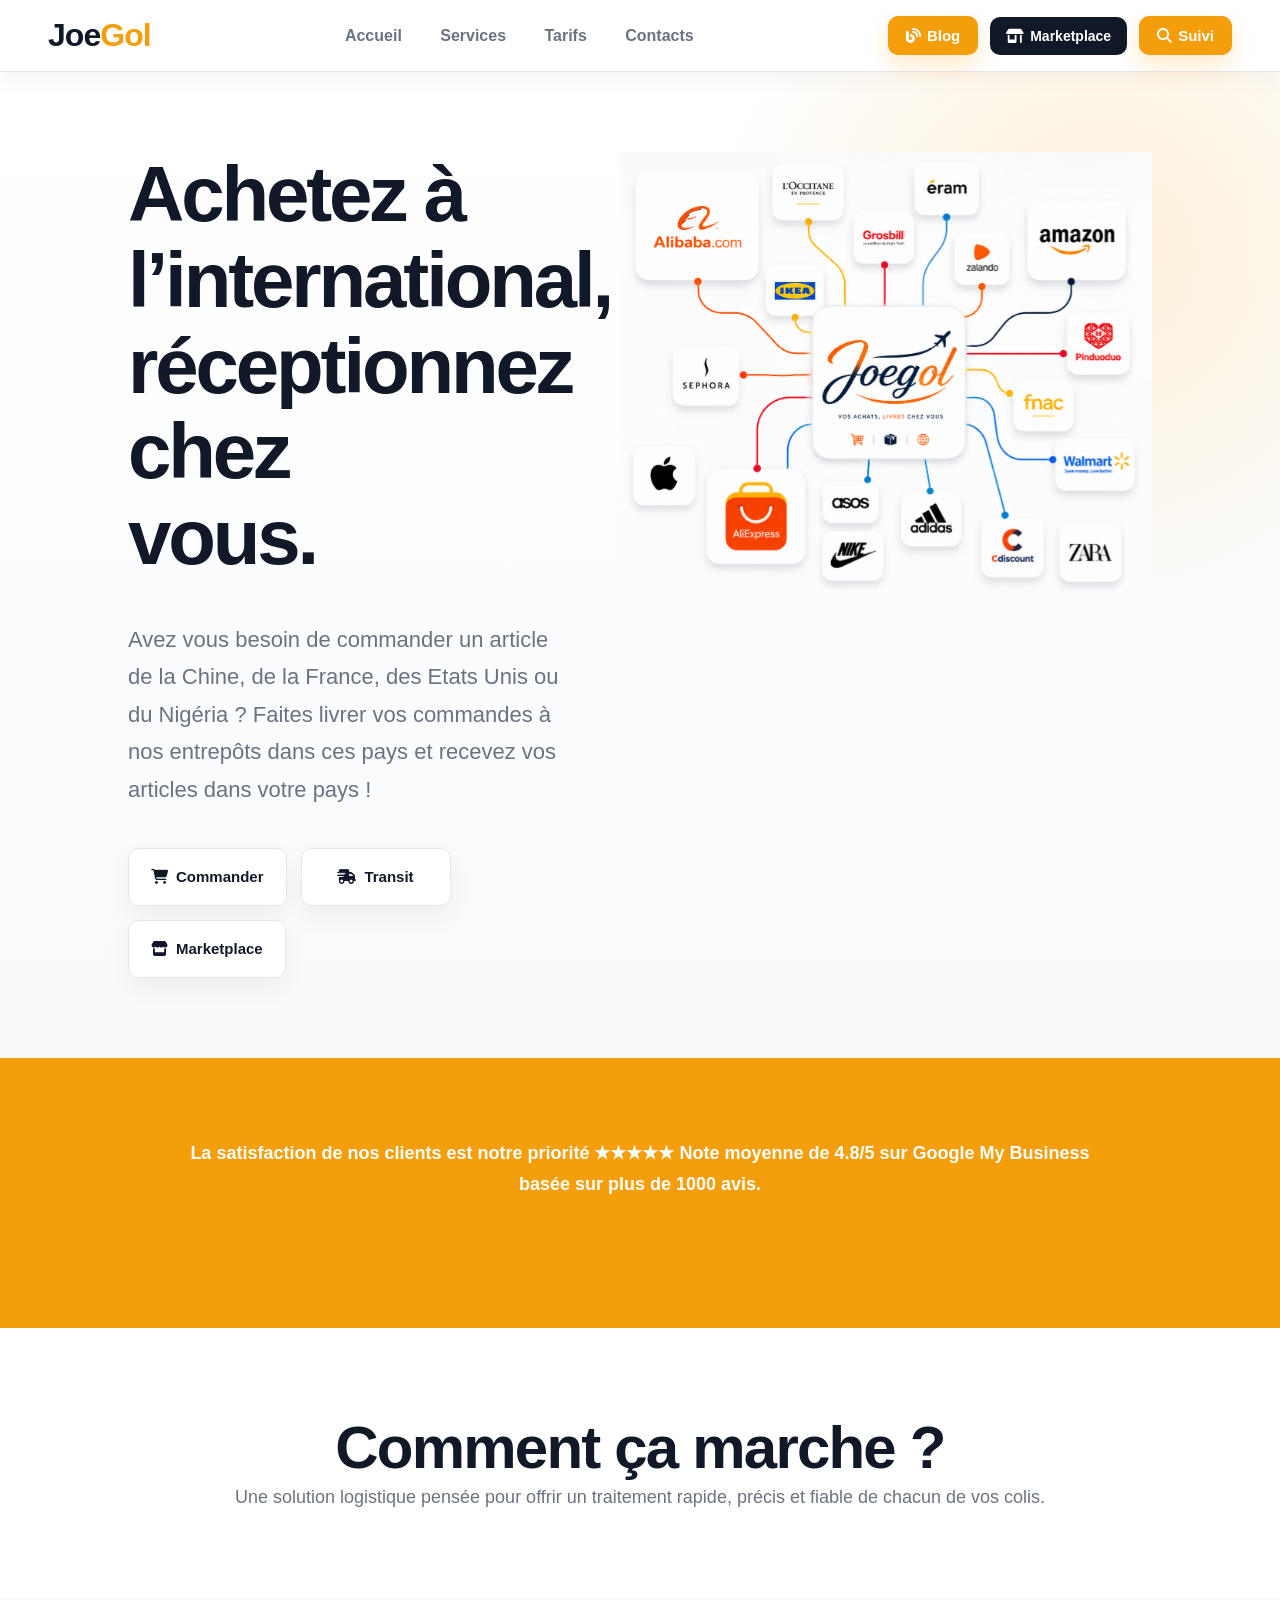
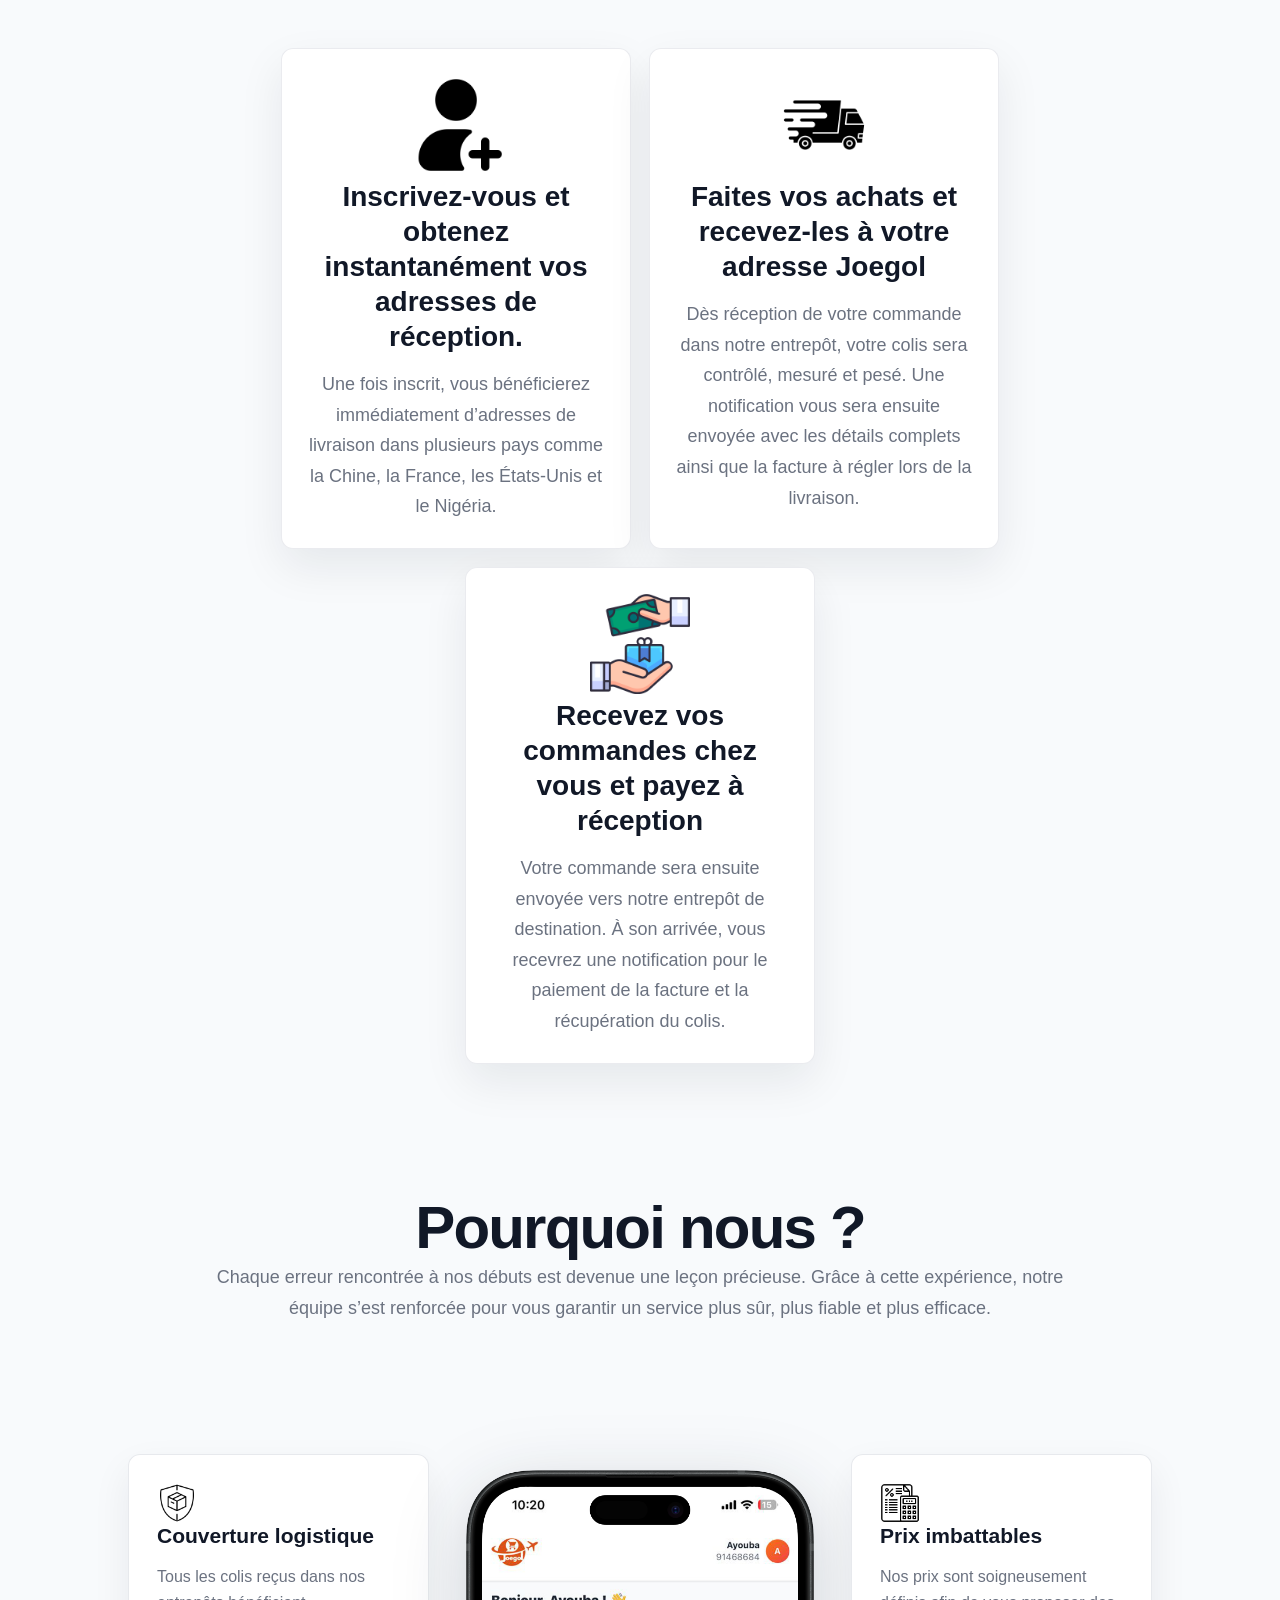
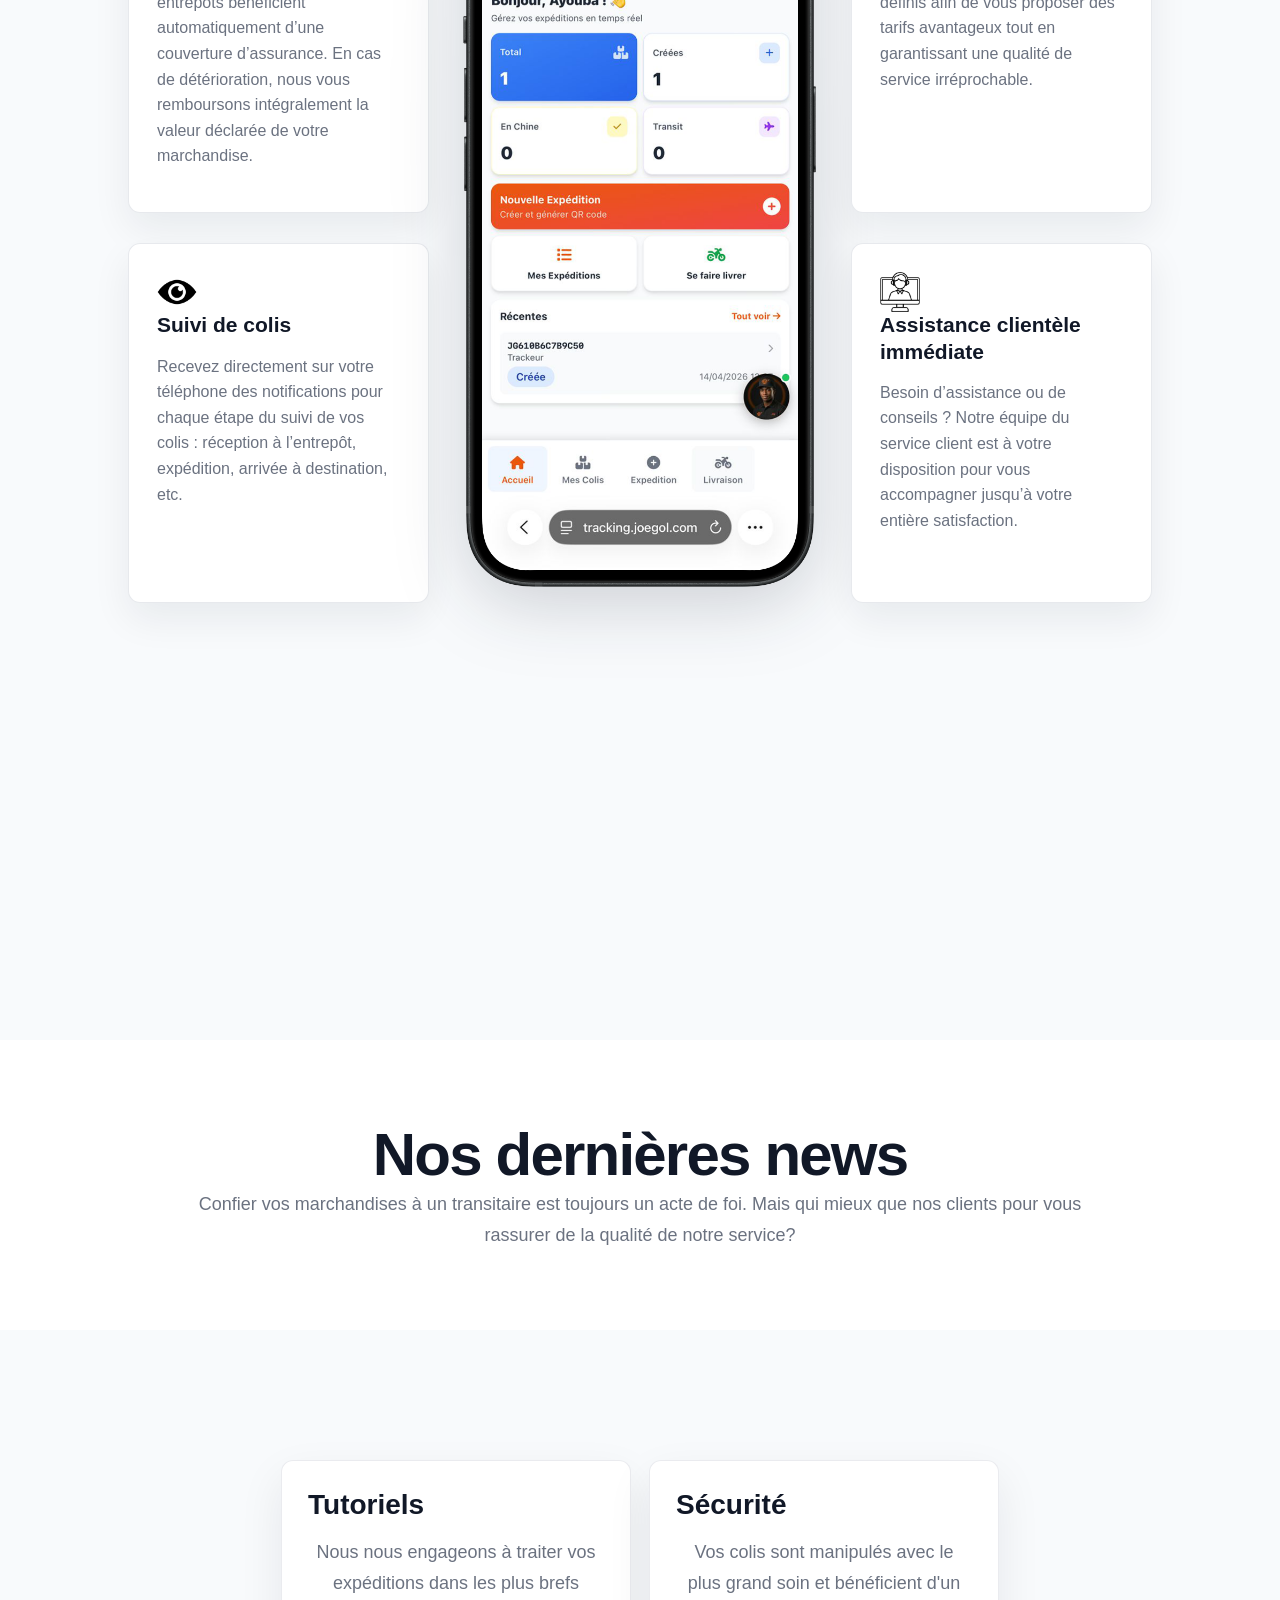
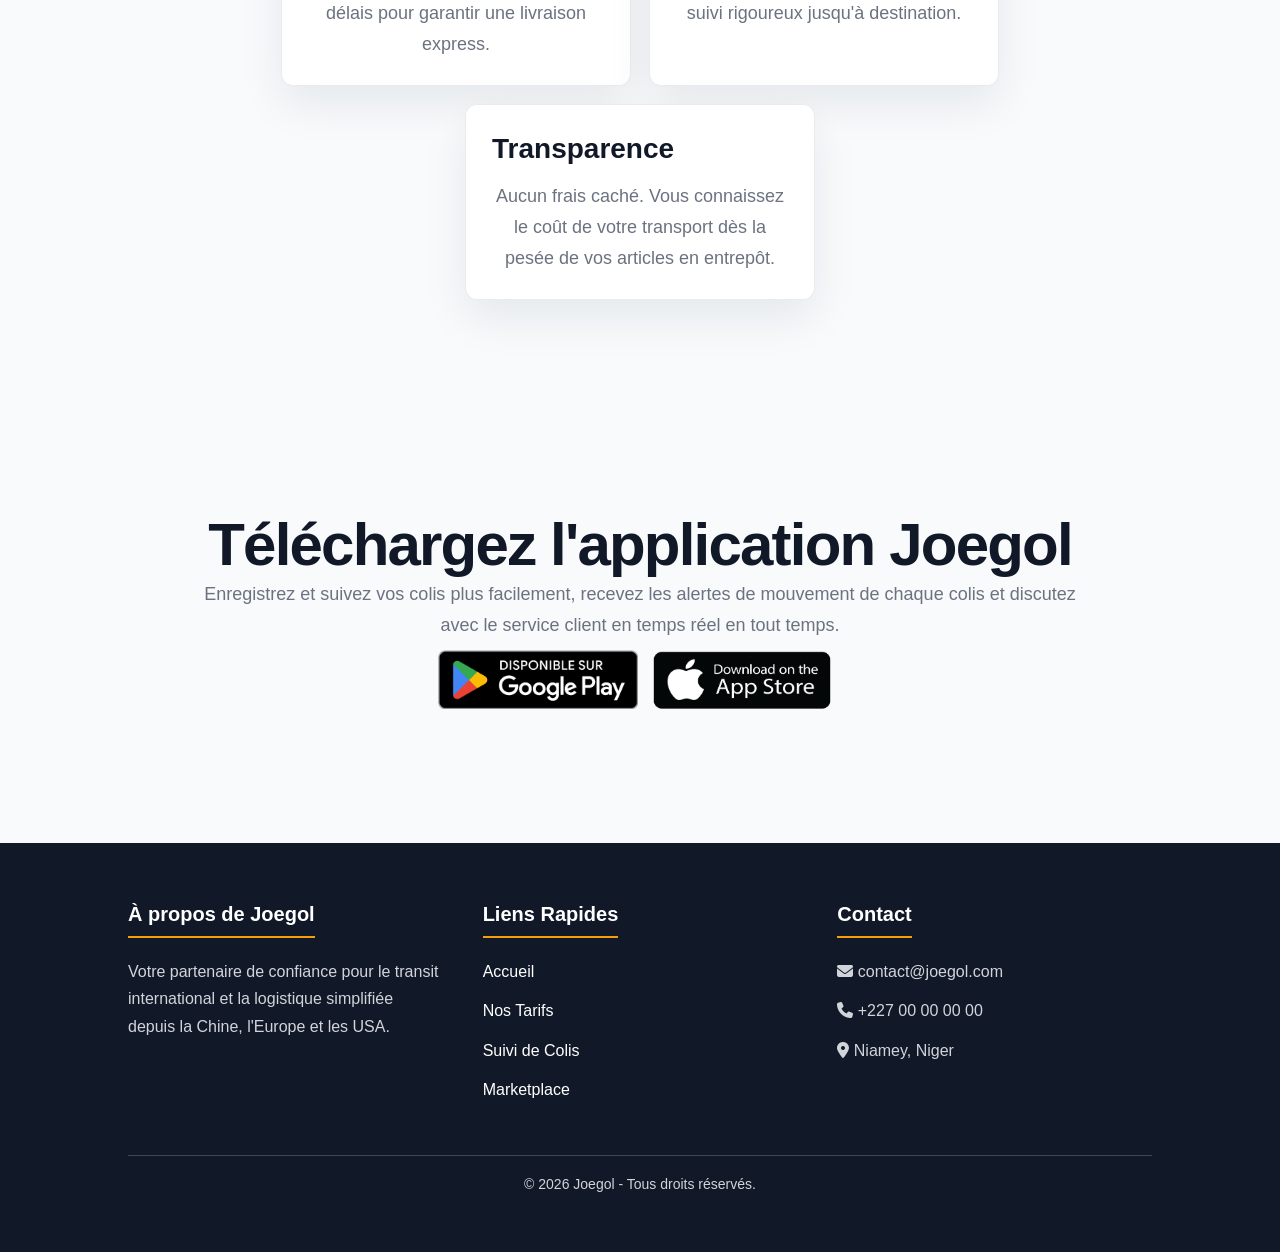
==== commit 66a42822: "Update index.html" ====
--- a/index.html
+++ b/index.html
@@ -132,6 +132,22 @@
             font-size: 0.95rem;
             align-items: center;
             gap: 10px;
+        }
+
+        .menu-toggle .fa-bars {
+            display: inline;
+        }
+
+        .menu-toggle .fa-times {
+            display: none;
+        }
+
+        .menu-toggle.active .fa-bars {
+            display: none;
+        }
+
+        .menu-toggle.active .fa-times {
+            display: inline;
         }
 
         .header-actions {
@@ -746,7 +762,8 @@
             <button class="suivi-btn"><i class="fa-duotone fa-solid fa-magnifying-glass"></i><b> Suivi</b></button>
         </div>
 
-        <button id="menuToggle" class="menu-toggle"><i class="fas fa-bars"></i> Menu</button>
+        <button id="menuToggle" class="menu-toggle"><i class="fas fa-bars"></i><i class="fas fa-times"></i>
+            Menu</button>
     </header>
     <section class="hero reveal">
 
@@ -1038,12 +1055,14 @@
         if (menuToggle && pageHeader) {
             menuToggle.addEventListener('click', () => {
                 pageHeader.classList.toggle('menu-open');
+                menuToggle.classList.toggle('active');
             });
 
             document.querySelectorAll('nav div, .header-actions a, .header-actions button').forEach((el) => {
                 el.addEventListener('click', () => {
                     if (window.innerWidth <= 768) {
                         pageHeader.classList.remove('menu-open');
+                        menuToggle.classList.remove('active');
                     }
                 });
             });
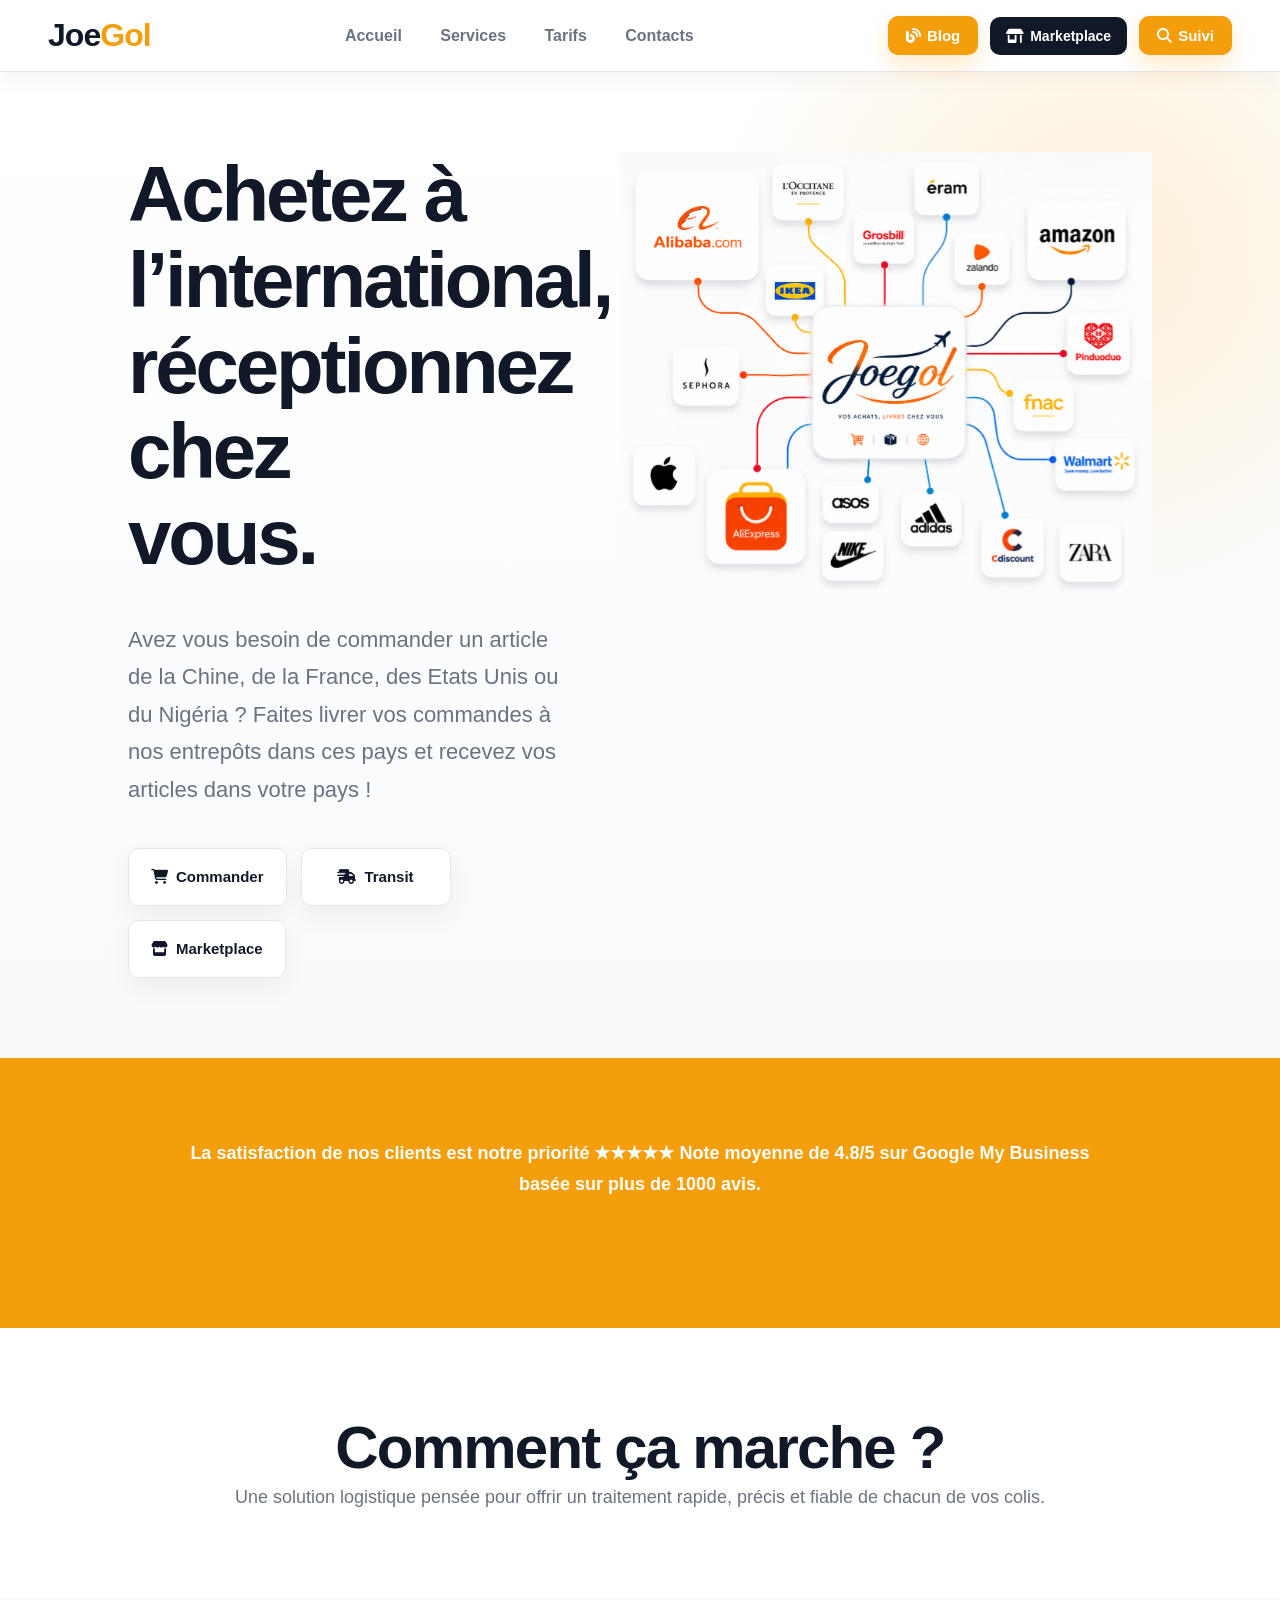
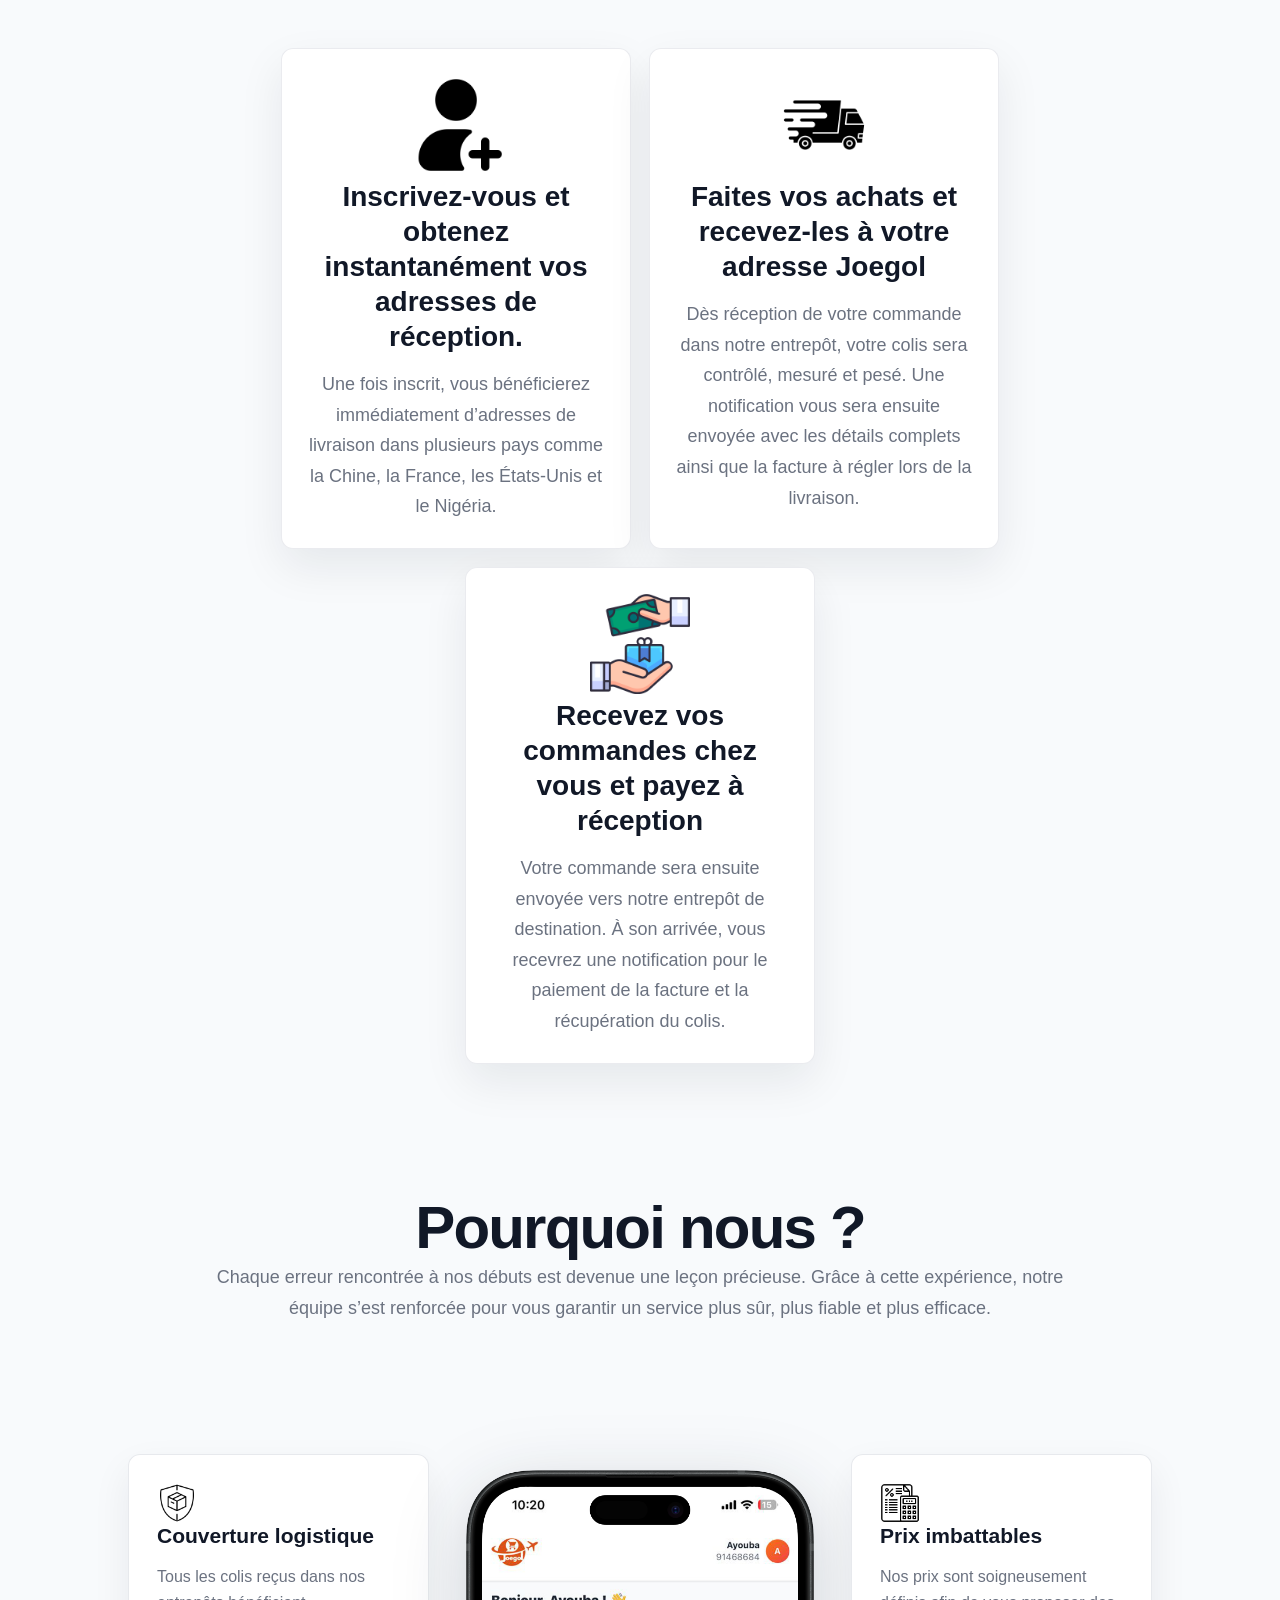
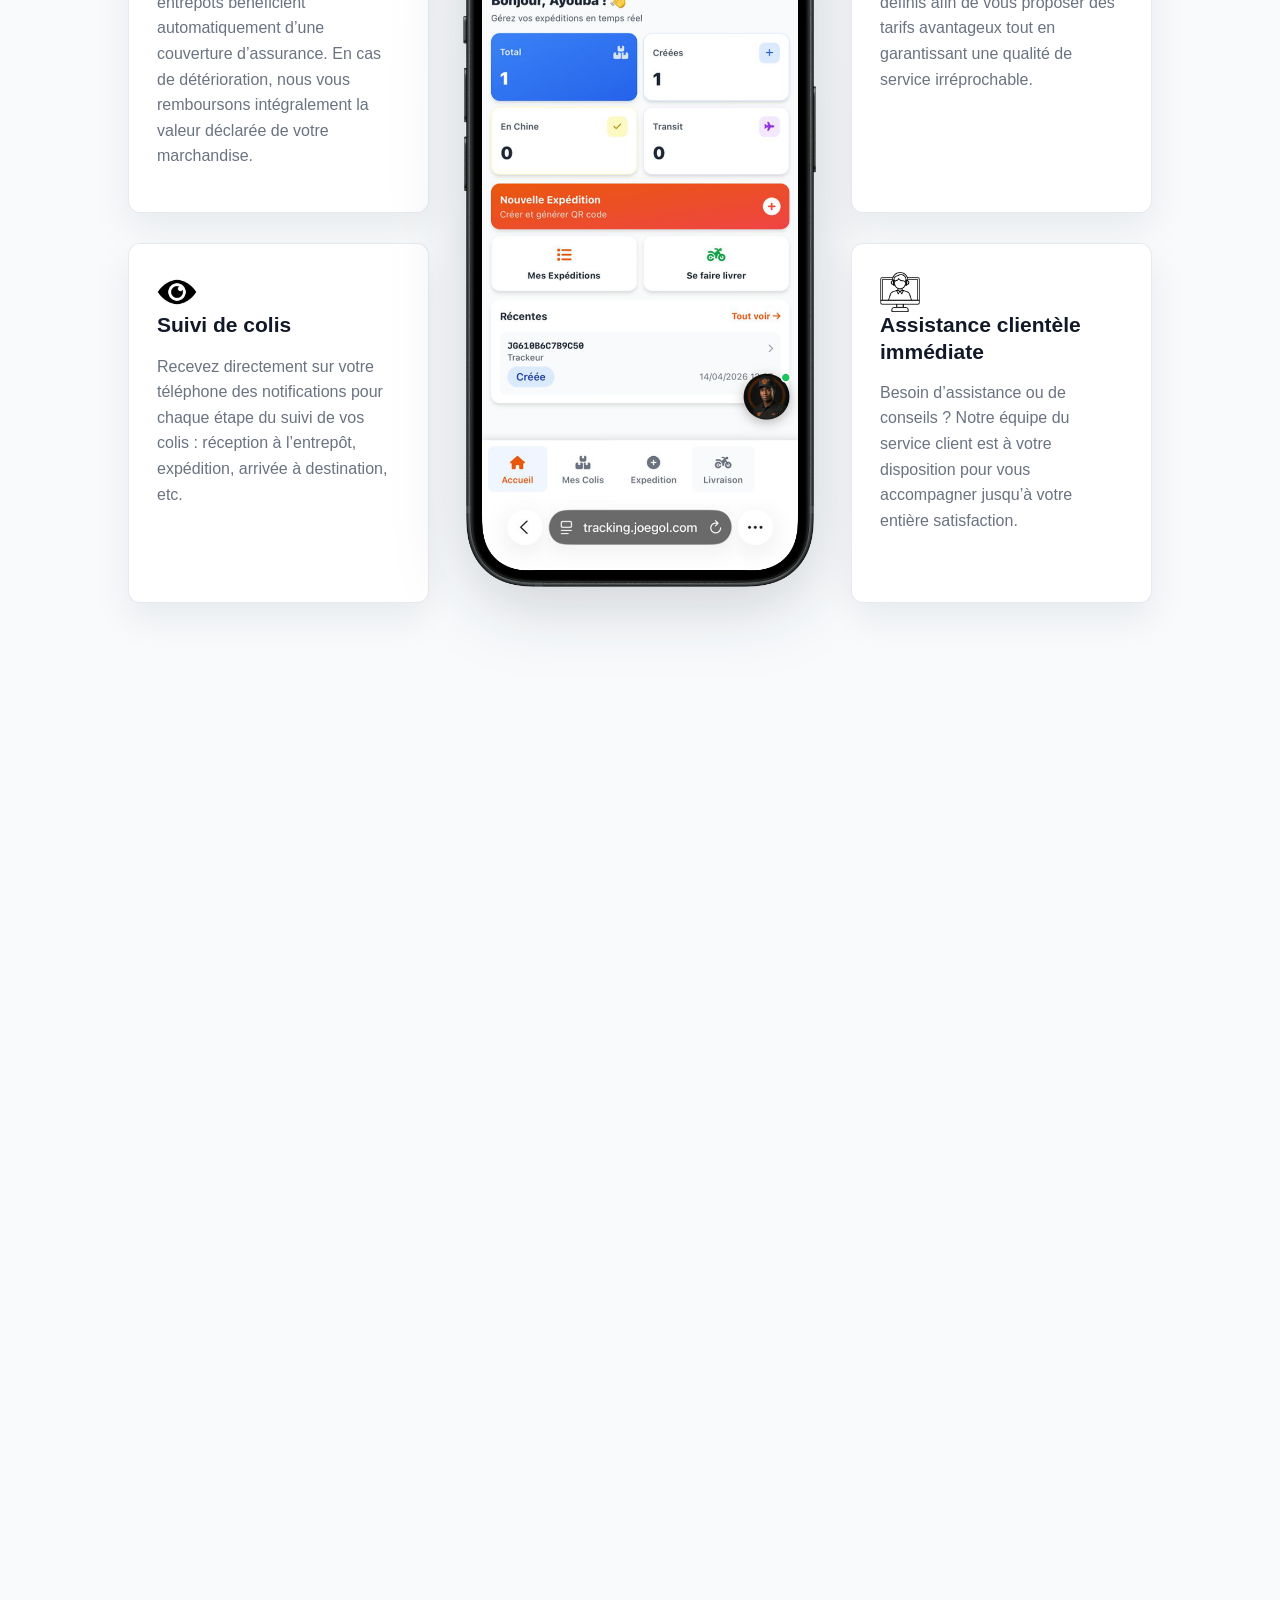
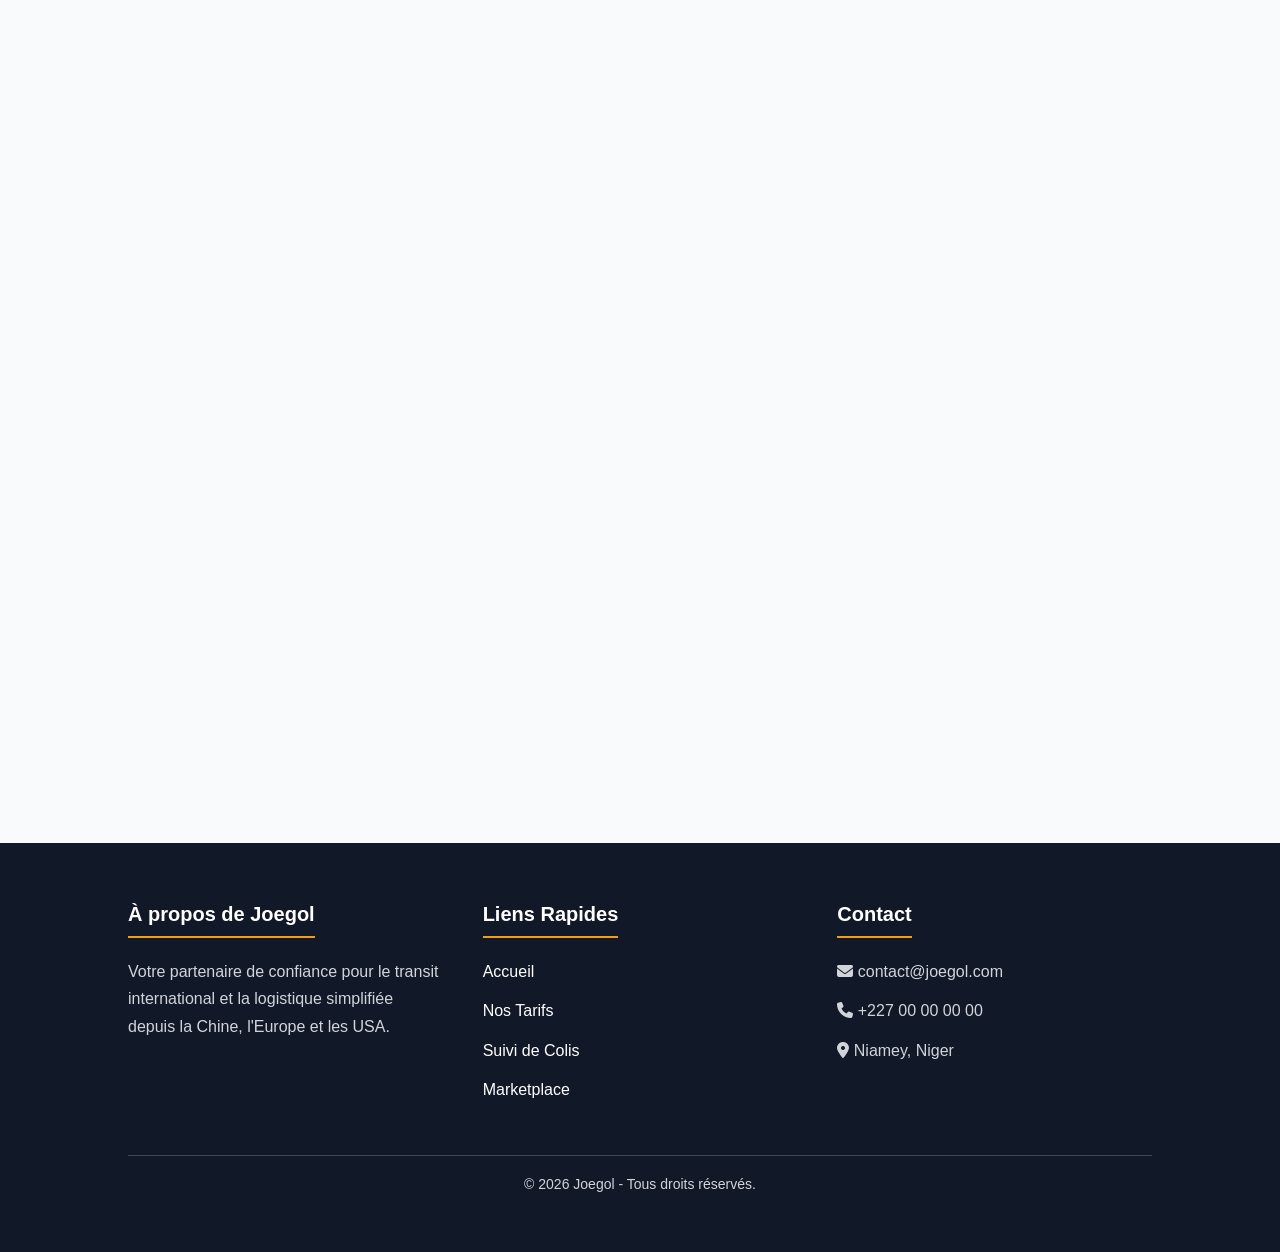
==== commit 00c586d3: "Update index.html" ====
--- a/index.html
+++ b/index.html
@@ -6,741 +6,747 @@
     <meta name="viewport" content="width=device-width, initial-scale=1.0" />
     <link rel="stylesheet" href="https://cdnjs.cloudflare.com/ajax/libs/font-awesome/6.5.1/css/all.min.css" />
     <style>
-        :root {
-            --brand: #f59e0b;
-            --brand-dark: #d97706;
-            --ink: #111827;
-            --muted: #6b7280;
-            --line: #e5e7eb;
-        }
-
-        * {
-            box-sizing: border-box;
-        }
-
-        body {
-            margin: 0;
-            font-family: Arial, Helvetica, sans-serif;
-            overflow-x: hidden;
-            color: var(--ink);
-        }
-
+    :root {
+        --brand: #f59e0b;
+        --brand-dark: #d97706;
+        --ink: #111827;
+        --muted: #6b7280;
+        --line: #e5e7eb;
+    }
+
+    * {
+        box-sizing: border-box;
+    }
+
+    body {
+        margin: 0;
+        font-family: Arial, Helvetica, sans-serif;
+        overflow-x: hidden;
+        color: var(--ink);
+    }
+
+    header {
+        background: rgba(255, 255, 255, 0.96);
+        padding: 16px clamp(16px, 4vw, 48px);
+        display: flex;
+        align-items: center;
+        justify-content: space-between;
+        gap: 16px;
+        flex-wrap: wrap;
+        border-bottom: 1px solid var(--line);
+        box-shadow: 0 8px 24px rgba(17, 24, 39, 0.04);
+        position: sticky;
+        top: 0;
+        z-index: 20;
+        backdrop-filter: blur(10px);
+    }
+
+    .logo {
+        font-size: clamp(24px, 4vw, 32px);
+        font-weight: 800;
+        white-space: nowrap;
+        letter-spacing: -0.03em;
+    }
+
+    .logo span {
+        color: var(--brand);
+    }
+
+    nav {
+        display: flex;
+        gap: clamp(14px, 3vw, 40px);
+        font-size: clamp(14px, 2vw, 16px);
+        align-items: center;
+        flex-wrap: wrap;
+        justify-content: center;
+        color: var(--muted);
+        font-weight: 600;
+    }
+
+    nav div {
+        cursor: pointer;
+        transition: color 0.2s ease;
+    }
+
+    nav div:hover {
+        color: var(--ink);
+    }
+
+    .suivi-btn {
+        background: var(--brand);
+        color: #fff;
+        padding: 11px 18px;
+        border-radius: 10px;
+        font-size: 15px;
+        border: none;
+        cursor: pointer;
+        text-decoration: none;
+        display: inline-flex;
+        align-items: center;
+        gap: 6px;
+        white-space: nowrap;
+        font-weight: 700;
+        box-shadow: 0 10px 22px rgba(245, 158, 11, 0.22);
+        transition: transform 0.2s ease, background 0.2s ease, box-shadow 0.2s ease;
+    }
+
+    .market-btn {
+        background: #111827;
+        color: #fff;
+        padding: 11px 16px;
+        border-radius: 10px;
+        font-size: 14px;
+        border: none;
+        cursor: pointer;
+        display: inline-flex;
+        align-items: center;
+        gap: 6px;
+        white-space: nowrap;
+        font-weight: 700;
+        transition: transform 0.2s ease, background 0.2s ease;
+    }
+
+    .suivi-btn:hover,
+    .market-btn:hover {
+        transform: translateY(-2px);
+    }
+
+    .suivi-btn:hover {
+        background: var(--brand-dark);
+        box-shadow: 0 12px 26px rgba(217, 119, 6, 0.26);
+    }
+
+    .market-btn:hover {
+        background: #374151;
+    }
+
+    .menu-toggle {
+        display: none;
+        border: 1px solid var(--line);
+        background: transparent;
+        color: var(--ink);
+        padding: 12px 16px;
+        border-radius: 12px;
+        cursor: pointer;
+        font-weight: 700;
+        font-size: 0.95rem;
+        align-items: center;
+        gap: 10px;
+    }
+
+    .menu-toggle .fa-bars {
+        display: inline;
+    }
+
+    .menu-toggle .fa-times {
+        display: none;
+    }
+
+    .menu-toggle.active .fa-bars {
+        display: none;
+    }
+
+    .menu-toggle.active .fa-times {
+        display: inline;
+    }
+
+    .header-actions {
+        display: flex;
+        align-items: center;
+        gap: 12px;
+        flex-wrap: wrap;
+        justify-content: center;
+    }
+
+    @media (max-width: 768px) {
         header {
-            background: rgba(255, 255, 255, 0.96);
-            padding: 16px clamp(16px, 4vw, 48px);
-            display: flex;
+            justify-content: space-between;
+            text-align: left;
+            flex-wrap: wrap;
             align-items: center;
-            justify-content: space-between;
-            gap: 16px;
-            flex-wrap: wrap;
-            border-bottom: 1px solid var(--line);
-            box-shadow: 0 8px 24px rgba(17, 24, 39, 0.04);
-            position: sticky;
-            top: 0;
-            z-index: 20;
-            backdrop-filter: blur(10px);
-        }
-
-        .logo {
-            font-size: clamp(24px, 4vw, 32px);
-            font-weight: 800;
-            white-space: nowrap;
-            letter-spacing: -0.03em;
-        }
-
-        .logo span {
-            color: var(--brand);
-        }
-
-        nav {
-            display: flex;
-            gap: clamp(14px, 3vw, 40px);
-            font-size: clamp(14px, 2vw, 16px);
-            align-items: center;
-            flex-wrap: wrap;
-            justify-content: center;
-            color: var(--muted);
-            font-weight: 600;
-        }
-
-        nav div {
-            cursor: pointer;
-            transition: color 0.2s ease;
-        }
-
-        nav div:hover {
-            color: var(--ink);
-        }
-
-        .suivi-btn {
-            background: var(--brand);
-            color: #fff;
-            padding: 11px 18px;
-            border-radius: 10px;
-            font-size: 15px;
-            border: none;
-            cursor: pointer;
-            text-decoration: none;
+        }
+
+        nav,
+        .header-actions {
+            display: none;
+            width: 100%;
+            flex-direction: column;
+            align-items: flex-start;
+            gap: 12px;
+            padding: 12px 0 0;
+        }
+
+        .header-actions {
+            justify-content: flex-start;
+        }
+
+        .menu-toggle {
             display: inline-flex;
             align-items: center;
-            gap: 6px;
-            white-space: nowrap;
-            font-weight: 700;
-            box-shadow: 0 10px 22px rgba(245, 158, 11, 0.22);
-            transition: transform 0.2s ease, background 0.2s ease, box-shadow 0.2s ease;
-        }
-
+            height: auto;
+            position: absolute;
+            top: 16px;
+            right: 16px;
+            transform: none;
+            margin-left: 0;
+            z-index: 21;
+        }
+
+        header.menu-open nav,
+        header.menu-open .header-actions {
+            display: flex;
+        }
+
+        .suivi-btn,
         .market-btn {
-            background: #111827;
-            color: #fff;
-            padding: 11px 16px;
-            border-radius: 10px;
-            font-size: 14px;
-            border: none;
-            cursor: pointer;
-            display: inline-flex;
+            width: 30%;
+            max-width: none;
+            justify-content: center;
+            text-align: center;
+        }
+
+        .header-actions>* {
+            width: 30%;
+            align-items: stretch;
+        }
+
+        .logo,
+        nav {
+            width: 100%;
+        }
+
+        nav {
+            gap: 10px 16px;
+        }
+    }
+
+
+    * {
+        margin: 0;
+        padding: 0;
+        box-sizing: border-box;
+        font-family: Arial, Helvetica, sans-serif;
+    }
+
+    :root {
+        --brand: #f59e0b;
+        --brand-dark: #d97706;
+        --ink: #111827;
+        --muted: #6b7280;
+        --soft: #f8fafc;
+        --line: #e5e7eb;
+        --card: #ffffff;
+        --shadow: 0 18px 45px rgba(17, 24, 39, 0.08);
+    }
+
+    body {
+        background: var(--soft);
+        overflow-x: hidden;
+        color: var(--ink);
+    }
+
+    img {
+        max-width: 100%;
+        height: auto;
+    }
+
+    .hero {
+        width: 100%;
+        min-height: calc(100vh - 92px);
+        display: flex;
+        justify-content: space-between;
+        align-items: flex-start;
+        padding: clamp(48px, 8vw, 80px) clamp(18px, 10vw, 10%);
+        gap: 50px;
+        background:
+            radial-gradient(circle at 86% 18%, rgba(245, 158, 11, 0.16), transparent 28%),
+            linear-gradient(180deg, #ffffff 0%, #f8fafc 100%);
+    }
+
+    /* LEFT */
+
+    .hero-left {
+        flex: 1;
+        min-width: 0;
+    }
+
+    .hero-actions {
+        display: flex;
+        align-items: center;
+        gap: 14px;
+        flex-wrap: wrap;
+        justify-content: flex-start;
+    }
+
+    .hero-right {
+        flex: 0 1 52%;
+        display: flex;
+        justify-content: flex-end;
+        align-items: flex-start;
+        align-self: flex-start;
+        position: relative;
+        min-width: 280px;
+        overflow: visible;
+    }
+
+    .hero-right img {
+        width: clamp(320px, 42vw, 720px);
+        max-width: 100%;
+        height: auto;
+        max-height: min(78vh, 720px);
+        object-fit: contain;
+        object-position: top right;
+        display: block;
+        transition: transform 0.15s ease, filter 0.3s ease;
+        transform-origin: center;
+        will-change: transform;
+    }
+
+    .hero-right img:hover {
+        filter: drop-shadow(0 18px 28px rgba(0, 0, 0, 0.18));
+    }
+
+    .hero-left h2 {
+        font-size: clamp(38px, 8vw, 78px);
+        line-height: 1.1;
+        font-weight: 600;
+        color: var(--ink);
+        margin-bottom: clamp(24px, 5vw, 40px);
+        letter-spacing: -0.04em;
+    }
+
+    .hero-left p {
+        font-size: clamp(16px, 3vw, 22px);
+        line-height: 1.7;
+        color: var(--muted);
+        max-width: 700px;
+        margin-bottom: clamp(24px, 5vw, 40px);
+    }
+
+    .hero-left button {
+        padding: 15px 22px;
+        border: 1px solid var(--line);
+        background: #fff;
+        color: var(--ink);
+        font-size: clamp(13px, 2.5vw, 15px);
+        border-radius: 10px;
+        cursor: pointer;
+        transition: transform 0.25s ease, box-shadow 0.25s ease, border-color 0.25s ease, background 0.25s ease;
+        font-weight: 800;
+        margin: 0;
+        min-width: 150px;
+        min-height: 58px;
+        display: inline-flex;
+        align-items: center;
+        justify-content: center;
+        gap: 8px;
+        line-height: 1;
+        box-shadow: 0 10px 24px rgba(17, 24, 39, 0.06);
+    }
+
+    .hero-left button:hover {
+        transform: translateY(-4px);
+        background: #fffbeb;
+        border-color: rgba(245, 158, 11, 0.55);
+        box-shadow: 0 16px 32px rgba(245, 158, 11, 0.18);
+    }
+
+    .hero_2 {
+        width: 100%;
+        min-height: 30vh;
+        justify-content: space-between;
+        align-items: center;
+        padding: clamp(42px, 8vw, 80px) clamp(18px, 10vw, 10%);
+        gap: 50px;
+        background: var(--brand);
+        text-align: center;
+        color: #fff;
+    }
+
+    .hero_3 {
+        width: 100%;
+        min-height: 30vh;
+        padding: clamp(42px, 8vw, 80px) clamp(18px, 10vw, 10%);
+        gap: 50px;
+        background: #fff;
+        align-content: center;
+        text-align: center;
+    }
+
+    .hero_7 {
+        width: 100%;
+        min-height: 30vh;
+        padding: clamp(42px, 8vw, 80px) clamp(18px, 10vw, 10%);
+        gap: 50px;
+        background: #fff;
+        align-content: center;
+        text-align: center;
+    }
+
+
+    .container {
+        min-height: 30vh;
+        width: 100%;
+        padding: clamp(32px, 6vw, 50px) clamp(16px, 10vw, 10%);
+        display: flex;
+        justify-content: center;
+        gap: 18px;
+        flex-wrap: wrap;
+    }
+
+    .box {
+        width: min(350px, 100%);
+        background: var(--card);
+        padding: 26px;
+        border-radius: 12px;
+        border: 1px solid rgba(229, 231, 235, 0.8);
+        box-shadow: var(--shadow);
+        transition: transform 0.25s ease, box-shadow 0.25s ease;
+    }
+
+    .box:hover {
+        transform: translateY(-5px);
+        box-shadow: 0 24px 50px rgba(17, 24, 39, 0.12);
+    }
+
+    .box h2 {
+        margin-bottom: 15px;
+        font-size: clamp(22px, 4vw, 28px);
+        text-align: center;
+        color: var(--ink);
+        line-height: 1.25;
+    }
+
+    .box p {
+        color: var(--muted);
+        line-height: 1.7;
+        font-size: clamp(15px, 2.5vw, 18px);
+        text-align: center;
+    }
+
+    .hero_6 button {
+        padding: 18px 35px;
+        border: 1px solid var(--line);
+        background: #fff;
+        color: var(--ink);
+        font-size: clamp(16px, 2.5vw, 20px);
+        border-radius: 10px;
+        cursor: pointer;
+        transition: 0.25s ease;
+        font-weight: 800;
+        box-shadow: 0 12px 26px rgba(17, 24, 39, 0.08);
+    }
+
+    .hero_6 button:hover {
+        transform: translateY(-4px);
+        background: var(--brand);
+        border-color: var(--brand);
+        color: #fff;
+    }
+
+
+    footer {
+        background: #111827;
+        padding: clamp(40px, 7vw, 60px) clamp(18px, 10vw, 10%);
+        color: white;
+        margin-top: 50px;
+    }
+
+    .footer-container {
+        display: grid;
+        grid-template-columns: repeat(3, 1fr);
+        gap: 40px;
+    }
+
+    .footer-col h3 {
+        font-size: 20px;
+        margin-bottom: 20px;
+        border-bottom: 2px solid var(--brand);
+        padding-bottom: 10px;
+        display: inline-block;
+    }
+
+    .footer-col p,
+    .footer-col li {
+        color: #d1d5db;
+        line-height: 1.7;
+    }
+
+    .footer-col ul {
+        list-style: none;
+        padding: 0;
+    }
+
+    .footer-col ul li {
+        margin-bottom: 12px;
+    }
+
+    .footer-col ul li a {
+        color: white;
+        text-decoration: none;
+        transition: 0.3s;
+    }
+
+    .footer-col ul li a:hover {
+        padding-left: 10px;
+        opacity: 0.8;
+    }
+
+    .footer-bottom {
+        text-align: center;
+        margin-top: 40px;
+        padding-top: 20px;
+        border-top: 1px solid rgba(255, 255, 255, 0.2);
+        font-size: 14px;
+        color: #d1d5db;
+    }
+
+    .features-section {
+        background: #f8fafc;
+    }
+
+    .features-section .container {
+        margin: auto;
+        display: grid;
+        grid-template-columns: minmax(0, 1fr) minmax(280px, 350px) minmax(0, 1fr);
+        gap: clamp(22px, 4vw, 36px);
+        align-items: stretch;
+    }
+
+    .features-section .left,
+    .features-section .right {
+        display: flex;
+        flex-direction: column;
+        gap: 30px;
+        justify-content: space-between;
+    }
+
+    .features-section .card {
+        background: #fff;
+        padding: 28px;
+        border-radius: 12px;
+        border: 1px solid rgba(229, 231, 235, 0.9);
+        box-shadow: 0 16px 38px rgba(17, 24, 39, 0.07);
+        position: relative;
+        transition: transform 0.25s ease, box-shadow 0.25s ease, border-color 0.25s ease;
+        min-height: 260px;
+        height: 100%;
+        display: flex;
+        flex-direction: column;
+    }
+
+    .features-section .card:hover {
+        transform: translateY(-5px);
+        border-color: rgba(245, 158, 11, 0.35);
+        box-shadow: 0 22px 48px rgba(17, 24, 39, 0.1);
+    }
+
+    .features-section .card i {
+        position: absolute;
+        top: 15px;
+        right: 15px;
+        font-size: 28px;
+        color: #2563eb;
+    }
+
+    .features-section .card h3 {
+        margin-bottom: 15px;
+        color: var(--ink);
+        font-size: 21px;
+        line-height: 1.25;
+    }
+
+    .features-section .card p {
+        color: var(--muted);
+        line-height: 1.6;
+        flex: 1;
+    }
+
+    .features-section .phone {
+        display: flex;
+        justify-content: center;
+    }
+
+    .features-section .phone img {
+        width: 380px;
+        max-width: min(380px, 82vw);
+        border-radius: 30px;
+        filter: drop-shadow(0 18px 35px rgba(17, 24, 39, 0.18));
+    }
+
+    .hero_4,
+    .hero_6,
+    .hero_8,
+    .hero_9 {
+        padding: clamp(42px, 8vw, 80px) clamp(18px, 10vw, 10%);
+        text-align: center;
+    }
+
+    .hero_3 h1,
+    .hero_4 h1,
+    .hero_6 h1,
+    .hero_7 h1,
+    .hero_9 h1 {
+        font-size: clamp(32px, 6vw, 60px) !important;
+        line-height: 1.15;
+        color: var(--ink);
+        letter-spacing: -0.03em;
+    }
+
+    .hero_2 p,
+    .hero_3 p,
+    .hero_4 p,
+    .hero_6 p,
+    .hero_7 p,
+    .hero_9 p {
+        font-size: clamp(15px, 2.5vw, 18px);
+        line-height: 1.7;
+        max-width: 900px;
+        margin-left: auto;
+        margin-right: auto;
+        color: var(--muted);
+    }
+
+    .hero_2 p {
+        color: #fff;
+        font-weight: 700;
+    }
+
+    @media(max-width:900px) {
+
+        .features-section .container {
+            grid-template-columns: 1fr;
+        }
+
+        .features-section .phone {
+            order: -1;
+        }
+
+        .features-section .left,
+        .features-section .right {
+            gap: 24px;
+            justify-content: flex-start;
+        }
+
+        .features-section .card {
+            min-height: 220px;
+        }
+
+        .footer-container {
+            grid-template-columns: 1fr;
+        }
+    }
+
+    @media(max-width:768px) {
+        .hero {
+            min-height: auto;
+            flex-direction: column;
             align-items: center;
-            gap: 6px;
-            white-space: nowrap;
-            font-weight: 700;
-            transition: transform 0.2s ease, background 0.2s ease;
-        }
-
-        .suivi-btn:hover,
-        .market-btn:hover {
-            transform: translateY(-2px);
-        }
-
-        .suivi-btn:hover {
-            background: var(--brand-dark);
-            box-shadow: 0 12px 26px rgba(217, 119, 6, 0.26);
-        }
-
-        .market-btn:hover {
-            background: #374151;
-        }
-
-        .menu-toggle {
-            display: none;
-            border: 1px solid var(--line);
-            background: transparent;
-            color: var(--ink);
-            padding: 12px 16px;
-            border-radius: 12px;
-            cursor: pointer;
-            font-weight: 700;
-            font-size: 0.95rem;
+            text-align: center;
+        }
+
+        .hero-left {
+            width: 100%;
+        }
+
+        .hero-actions {
+            justify-content: center;
+            width: 100%;
+        }
+
+        .hero-right {
+            width: 100%;
+            align-self: center;
+            justify-content: center;
+            align-items: center;
+            min-width: 0;
+        }
+
+        .hero-right img {
+            width: clamp(260px, 72vw, 460px);
+            max-height: none;
+            object-position: center;
+        }
+
+        .hero-left button {
+            width: min(100%, 320px);
+        }
+
+        .features-section .card {
+            text-align: left;
+        }
+    }
+
+    @media(max-width:480px) {
+        .container {
+            padding-left: 14px;
+            padding-right: 14px;
+        }
+
+        .box {
+            padding: 18px;
+        }
+
+        .hero-right img {
+            width: min(100%, 340px);
+        }
+
+        .hero_9 center {
+            display: flex;
+            flex-direction: column;
             align-items: center;
             gap: 10px;
         }
-
-        .menu-toggle .fa-bars {
-            display: inline;
-        }
-
-        .menu-toggle .fa-times {
-            display: none;
-        }
-
-        .menu-toggle.active .fa-bars {
-            display: none;
-        }
-
-        .menu-toggle.active .fa-times {
-            display: inline;
-        }
-
-        .header-actions {
-            display: flex;
-            align-items: center;
-            gap: 12px;
-            flex-wrap: wrap;
-            justify-content: center;
-        }
-
-        @media (max-width: 768px) {
-            header {
-                justify-content: space-between;
-                text-align: left;
-                flex-wrap: nowrap;
-            }
-
-            nav,
-            .header-actions {
-                display: none;
-                width: 100%;
-                flex-direction: column;
-                align-items: center;
-                gap: 12px;
-            }
-
-            .menu-toggle {
-                display: inline-flex;
-                align-items: center;
-                height: auto;
-                margin-left: auto;
-            }
-
-            header.menu-open nav,
-            header.menu-open .header-actions {
-                display: flex;
-            }
-
-            .suivi-btn,
-            .market-btn {
-                flex: 1 1 10px;
-                justify-content: center;
-                max-width: 220px;
-            }
-        }
-
-        @media (max-width: 480px) {
-            header {
-                align-items: stretch;
-            }
-
-            .logo,
-            nav {
-                width: 100%;
-            }
-
-            nav {
-                gap: 10px 16px;
-            }
-
-            .suivi-btn,
-            .market-btn {
-                max-width: none;
-                width: 100%;
-            }
-        }
-
-        * {
-            margin: 0;
-            padding: 0;
-            box-sizing: border-box;
-            font-family: Arial, Helvetica, sans-serif;
-        }
-
-        :root {
-            --brand: #f59e0b;
-            --brand-dark: #d97706;
-            --ink: #111827;
-            --muted: #6b7280;
-            --soft: #f8fafc;
-            --line: #e5e7eb;
-            --card: #ffffff;
-            --shadow: 0 18px 45px rgba(17, 24, 39, 0.08);
-        }
-
-        body {
-            background: var(--soft);
-            overflow-x: hidden;
-            color: var(--ink);
-        }
-
-        img {
-            max-width: 100%;
-            height: auto;
-        }
-
-        .hero {
-            width: 100%;
-            min-height: calc(100vh - 92px);
-            display: flex;
-            justify-content: space-between;
-            align-items: flex-start;
-            padding: clamp(48px, 8vw, 80px) clamp(18px, 10vw, 10%);
-            gap: 50px;
-            background:
-                radial-gradient(circle at 86% 18%, rgba(245, 158, 11, 0.16), transparent 28%),
-                linear-gradient(180deg, #ffffff 0%, #f8fafc 100%);
-        }
-
-        /* LEFT */
-
-        .hero-left {
-            flex: 1;
-            min-width: 0;
-        }
-
-        .hero-actions {
-            display: flex;
-            align-items: center;
-            gap: 14px;
-            flex-wrap: wrap;
-            justify-content: flex-start;
-        }
-
-        .hero-right {
-            flex: 0 1 52%;
-            display: flex;
-            justify-content: flex-end;
-            align-items: flex-start;
-            align-self: flex-start;
-            position: relative;
-            min-width: 280px;
-            overflow: visible;
-        }
-
-        .hero-right img {
-            width: clamp(320px, 42vw, 720px);
-            max-width: 100%;
-            height: auto;
-            max-height: min(78vh, 720px);
-            object-fit: contain;
-            object-position: top right;
-            display: block;
-            transition: transform 0.15s ease, filter 0.3s ease;
-            transform-origin: center;
-            will-change: transform;
-        }
-
-        .hero-right img:hover {
-            filter: drop-shadow(0 18px 28px rgba(0, 0, 0, 0.18));
-        }
-
-        .hero-left h2 {
-            font-size: clamp(38px, 8vw, 78px);
-            line-height: 1.1;
-            font-weight: 600;
-            color: var(--ink);
-            margin-bottom: clamp(24px, 5vw, 40px);
-            letter-spacing: -0.04em;
-        }
-
-        .hero-left p {
-            font-size: clamp(16px, 3vw, 22px);
-            line-height: 1.7;
-            color: var(--muted);
-            max-width: 700px;
-            margin-bottom: clamp(24px, 5vw, 40px);
-        }
-
-        .hero-left button {
-            padding: 15px 22px;
-            border: 1px solid var(--line);
-            background: #fff;
-            color: var(--ink);
-            font-size: clamp(13px, 2.5vw, 15px);
-            border-radius: 10px;
-            cursor: pointer;
-            transition: transform 0.25s ease, box-shadow 0.25s ease, border-color 0.25s ease, background 0.25s ease;
-            font-weight: 800;
-            margin: 0;
-            min-width: 150px;
-            min-height: 58px;
-            display: inline-flex;
-            align-items: center;
-            justify-content: center;
-            gap: 8px;
-            line-height: 1;
-            box-shadow: 0 10px 24px rgba(17, 24, 39, 0.06);
-        }
-
-        .hero-left button:hover {
-            transform: translateY(-4px);
-            background: #fffbeb;
-            border-color: rgba(245, 158, 11, 0.55);
-            box-shadow: 0 16px 32px rgba(245, 158, 11, 0.18);
-        }
-
-        .hero_2 {
-            width: 100%;
-            min-height: 30vh;
-            justify-content: space-between;
-            align-items: center;
-            padding: clamp(42px, 8vw, 80px) clamp(18px, 10vw, 10%);
-            gap: 50px;
-            background: var(--brand);
-            text-align: center;
-            color: #fff;
-        }
-
-        .hero_3 {
-            width: 100%;
-            min-height: 30vh;
-            padding: clamp(42px, 8vw, 80px) clamp(18px, 10vw, 10%);
-            gap: 50px;
-            background: #fff;
-            align-content: center;
-            text-align: center;
-        }
-
-        .hero_7 {
-            width: 100%;
-            min-height: 30vh;
-            padding: clamp(42px, 8vw, 80px) clamp(18px, 10vw, 10%);
-            gap: 50px;
-            background: #fff;
-            align-content: center;
-            text-align: center;
-        }
-
-
-        .container {
-            min-height: 30vh;
-            width: 100%;
-            padding: clamp(32px, 6vw, 50px) clamp(16px, 10vw, 10%);
-            display: flex;
-            justify-content: center;
-            gap: 18px;
-            flex-wrap: wrap;
-        }
-
-        .box {
-            width: min(350px, 100%);
-            background: var(--card);
-            padding: 26px;
-            border-radius: 12px;
-            border: 1px solid rgba(229, 231, 235, 0.8);
-            box-shadow: var(--shadow);
-            transition: transform 0.25s ease, box-shadow 0.25s ease;
-        }
-
-        .box:hover {
-            transform: translateY(-5px);
-            box-shadow: 0 24px 50px rgba(17, 24, 39, 0.12);
-        }
-
-        .box h2 {
-            margin-bottom: 15px;
-            font-size: clamp(22px, 4vw, 28px);
-            text-align: center;
-            color: var(--ink);
-            line-height: 1.25;
-        }
-
-        .box p {
-            color: var(--muted);
-            line-height: 1.7;
-            font-size: clamp(15px, 2.5vw, 18px);
-            text-align: center;
-        }
-
-        .hero_6 button {
-            padding: 18px 35px;
-            border: 1px solid var(--line);
-            background: #fff;
-            color: var(--ink);
-            font-size: clamp(16px, 2.5vw, 20px);
-            border-radius: 10px;
-            cursor: pointer;
-            transition: 0.25s ease;
-            font-weight: 800;
-            box-shadow: 0 12px 26px rgba(17, 24, 39, 0.08);
-        }
-
-        .hero_6 button:hover {
-            transform: translateY(-4px);
-            background: var(--brand);
-            border-color: var(--brand);
-            color: #fff;
-        }
-
-
-        footer {
-            background: #111827;
-            padding: clamp(40px, 7vw, 60px) clamp(18px, 10vw, 10%);
-            color: white;
-            margin-top: 50px;
-        }
-
-        .footer-container {
-            display: grid;
-            grid-template-columns: repeat(3, 1fr);
-            gap: 40px;
-        }
-
-        .footer-col h3 {
-            font-size: 20px;
-            margin-bottom: 20px;
-            border-bottom: 2px solid var(--brand);
-            padding-bottom: 10px;
-            display: inline-block;
-        }
-
-        .footer-col p,
-        .footer-col li {
-            color: #d1d5db;
-            line-height: 1.7;
-        }
-
-        .footer-col ul {
-            list-style: none;
-            padding: 0;
-        }
-
-        .footer-col ul li {
-            margin-bottom: 12px;
-        }
-
-        .footer-col ul li a {
-            color: white;
-            text-decoration: none;
-            transition: 0.3s;
-        }
-
-        .footer-col ul li a:hover {
-            padding-left: 10px;
-            opacity: 0.8;
-        }
-
-        .footer-bottom {
-            text-align: center;
-            margin-top: 40px;
-            padding-top: 20px;
-            border-top: 1px solid rgba(255, 255, 255, 0.2);
-            font-size: 14px;
-            color: #d1d5db;
-        }
-
-        .features-section {
-            background: #f8fafc;
-        }
-
-        .features-section .container {
-            margin: auto;
-            display: grid;
-            grid-template-columns: minmax(0, 1fr) minmax(280px, 350px) minmax(0, 1fr);
-            gap: clamp(22px, 4vw, 36px);
-            align-items: stretch;
-        }
-
-        .features-section .left,
-        .features-section .right {
-            display: flex;
-            flex-direction: column;
-            gap: 30px;
-            justify-content: space-between;
-        }
-
-        .features-section .card {
-            background: #fff;
-            padding: 28px;
-            border-radius: 12px;
-            border: 1px solid rgba(229, 231, 235, 0.9);
-            box-shadow: 0 16px 38px rgba(17, 24, 39, 0.07);
-            position: relative;
-            transition: transform 0.25s ease, box-shadow 0.25s ease, border-color 0.25s ease;
-            min-height: 260px;
-            height: 100%;
-            display: flex;
-            flex-direction: column;
-        }
-
-        .features-section .card:hover {
-            transform: translateY(-5px);
-            border-color: rgba(245, 158, 11, 0.35);
-            box-shadow: 0 22px 48px rgba(17, 24, 39, 0.1);
-        }
-
-        .features-section .card i {
-            position: absolute;
-            top: 15px;
-            right: 15px;
-            font-size: 28px;
-            color: #2563eb;
-        }
-
-        .features-section .card h3 {
-            margin-bottom: 15px;
-            color: var(--ink);
-            font-size: 21px;
-            line-height: 1.25;
-        }
-
-        .features-section .card p {
-            color: var(--muted);
-            line-height: 1.6;
-            flex: 1;
-        }
-
-        .features-section .phone {
-            display: flex;
-            justify-content: center;
-        }
-
-        .features-section .phone img {
-            width: 380px;
-            max-width: min(380px, 82vw);
-            border-radius: 30px;
-            filter: drop-shadow(0 18px 35px rgba(17, 24, 39, 0.18));
-        }
-
-        .hero_4,
-        .hero_6,
-        .hero_8,
-        .hero_9 {
-            padding: clamp(42px, 8vw, 80px) clamp(18px, 10vw, 10%);
-            text-align: center;
-        }
-
-        .hero_3 h1,
-        .hero_4 h1,
-        .hero_6 h1,
-        .hero_7 h1,
-        .hero_9 h1 {
-            font-size: clamp(32px, 6vw, 60px) !important;
-            line-height: 1.15;
-            color: var(--ink);
-            letter-spacing: -0.03em;
-        }
-
-        .hero_2 p,
-        .hero_3 p,
-        .hero_4 p,
-        .hero_6 p,
-        .hero_7 p,
-        .hero_9 p {
-            font-size: clamp(15px, 2.5vw, 18px);
-            line-height: 1.7;
-            max-width: 900px;
-            margin-left: auto;
-            margin-right: auto;
-            color: var(--muted);
-        }
-
-        .hero_2 p {
-            color: #fff;
-            font-weight: 700;
-        }
-
-        @media(max-width:900px) {
-
-            .features-section .container {
-                grid-template-columns: 1fr;
-            }
-
-            .features-section .phone {
-                order: -1;
-            }
-
-            .features-section .left,
-            .features-section .right {
-                gap: 24px;
-                justify-content: flex-start;
-            }
-
-            .features-section .card {
-                min-height: 220px;
-            }
-
-            .footer-container {
-                grid-template-columns: 1fr;
-            }
-        }
-
-        @media(max-width:768px) {
-            .hero {
-                min-height: auto;
-                flex-direction: column;
-                align-items: center;
-                text-align: center;
-            }
-
-            .hero-left {
-                width: 100%;
-            }
-
-            .hero-actions {
-                justify-content: center;
-                width: 100%;
-            }
-
-            .hero-right {
-                width: 100%;
-                align-self: center;
-                justify-content: center;
-                align-items: center;
-                min-width: 0;
-            }
-
-            .hero-right img {
-                width: clamp(260px, 72vw, 460px);
-                max-height: none;
-                object-position: center;
-            }
-
-            .hero-left button {
-                width: min(100%, 320px);
-            }
-
-            .features-section .card {
-                text-align: left;
-            }
-        }
-
-        @media(max-width:480px) {
-            .container {
-                padding-left: 14px;
-                padding-right: 14px;
-            }
-
-            .box {
-                padding: 18px;
-            }
-
-            .hero-right img {
-                width: min(100%, 340px);
-            }
-
-            .hero_9 center {
-                display: flex;
-                flex-direction: column;
-                align-items: center;
-                gap: 10px;
-            }
-        }
-
-        /* Scroll Animation Styles */
-        .reveal {
+    }
+
+    /* Scroll Animation Styles */
+    .reveal {
+        opacity: 0;
+        transform: translateY(55px);
+        transition: opacity 0.9s ease, transform 0.9s ease;
+        will-change: opacity, transform;
+    }
+
+    .reveal.active {
+        opacity: 1;
+        transform: translateY(0);
+    }
+
+    .reveal.active>* {
+        animation: fadeInUp 0.75s ease both;
+    }
+
+    .reveal.active>*:nth-child(2) {
+        animation-delay: 0.12s;
+    }
+
+    .reveal.active>*:nth-child(3) {
+        animation-delay: 0.24s;
+    }
+
+    @keyframes fadeInUp {
+        from {
             opacity: 0;
-            transform: translateY(55px);
-            transition: opacity 0.9s ease, transform 0.9s ease;
-            will-change: opacity, transform;
-        }
-
-        .reveal.active {
+            transform: translateY(28px);
+        }
+
+        to {
             opacity: 1;
             transform: translateY(0);
         }
-
+    }
+
+    @media (prefers-reduced-motion: reduce) {
+
+        .reveal,
+        .reveal.active,
         .reveal.active>* {
-            animation: fadeInUp 0.75s ease both;
-        }
-
-        .reveal.active>*:nth-child(2) {
-            animation-delay: 0.12s;
-        }
-
-        .reveal.active>*:nth-child(3) {
-            animation-delay: 0.24s;
-        }
-
-        @keyframes fadeInUp {
-            from {
-                opacity: 0;
-                transform: translateY(28px);
-            }
-
-            to {
-                opacity: 1;
-                transform: translateY(0);
-            }
-        }
-
-        @media (prefers-reduced-motion: reduce) {
-
-            .reveal,
-            .reveal.active,
-            .reveal.active>* {
-                animation: none;
-                opacity: 1;
-                transform: none;
-                transition: none;
-            }
-        }
+            animation: none;
+            opacity: 1;
+            transform: none;
+            transition: none;
+        }
+    }
     </style>
 </head>
 
@@ -1011,62 +1017,62 @@
     </footer>
 
     <script>
-        const observerOptions = {
-            threshold: 0.15,
-            rootMargin: '0px 0px -80px 0px'
-        };
-
-        const observer = new IntersectionObserver((entries) => {
-            entries.forEach(entry => {
-                if (entry.isIntersecting) {
-                    entry.target.classList.add('active');
+    const observerOptions = {
+        threshold: 0.15,
+        rootMargin: '0px 0px -80px 0px'
+    };
+
+    const observer = new IntersectionObserver((entries) => {
+        entries.forEach(entry => {
+            if (entry.isIntersecting) {
+                entry.target.classList.add('active');
+            }
+        });
+    }, observerOptions);
+
+    document.querySelectorAll('.reveal').forEach((section) => {
+        observer.observe(section);
+    });
+
+    const heroImage = document.querySelector('.hero-right img');
+
+    if (heroImage && window.matchMedia('(hover: hover)').matches) {
+        heroImage.addEventListener('mousemove', (event) => {
+            const rect = heroImage.getBoundingClientRect();
+            const x = event.clientX - rect.left;
+            const y = event.clientY - rect.top;
+            const centerX = rect.width / 2;
+            const centerY = rect.height / 2;
+            const rotateX = ((centerY - y) / centerY) * 8;
+            const rotateY = ((x - centerX) / centerX) * 8;
+
+            heroImage.style.transform =
+                `perspective(900px) rotateX(${rotateX}deg) rotateY(${rotateY}deg) scale(1.04)`;
+        });
+
+        heroImage.addEventListener('mouseleave', () => {
+            heroImage.style.transform = 'perspective(900px) rotateX(0deg) rotateY(0deg) scale(1)';
+        });
+    }
+
+    const menuToggle = document.getElementById('menuToggle');
+    const pageHeader = document.querySelector('header');
+
+    if (menuToggle && pageHeader) {
+        menuToggle.addEventListener('click', () => {
+            pageHeader.classList.toggle('menu-open');
+            menuToggle.classList.toggle('active');
+        });
+
+        document.querySelectorAll('nav div, .header-actions a, .header-actions button').forEach((el) => {
+            el.addEventListener('click', () => {
+                if (window.innerWidth <= 768) {
+                    pageHeader.classList.remove('menu-open');
+                    menuToggle.classList.remove('active');
                 }
             });
-        }, observerOptions);
-
-        document.querySelectorAll('.reveal').forEach((section) => {
-            observer.observe(section);
         });
-
-        const heroImage = document.querySelector('.hero-right img');
-
-        if (heroImage && window.matchMedia('(hover: hover)').matches) {
-            heroImage.addEventListener('mousemove', (event) => {
-                const rect = heroImage.getBoundingClientRect();
-                const x = event.clientX - rect.left;
-                const y = event.clientY - rect.top;
-                const centerX = rect.width / 2;
-                const centerY = rect.height / 2;
-                const rotateX = ((centerY - y) / centerY) * 8;
-                const rotateY = ((x - centerX) / centerX) * 8;
-
-                heroImage.style.transform =
-                    `perspective(900px) rotateX(${rotateX}deg) rotateY(${rotateY}deg) scale(1.04)`;
-            });
-
-            heroImage.addEventListener('mouseleave', () => {
-                heroImage.style.transform = 'perspective(900px) rotateX(0deg) rotateY(0deg) scale(1)';
-            });
-        }
-
-        const menuToggle = document.getElementById('menuToggle');
-        const pageHeader = document.querySelector('header');
-
-        if (menuToggle && pageHeader) {
-            menuToggle.addEventListener('click', () => {
-                pageHeader.classList.toggle('menu-open');
-                menuToggle.classList.toggle('active');
-            });
-
-            document.querySelectorAll('nav div, .header-actions a, .header-actions button').forEach((el) => {
-                el.addEventListener('click', () => {
-                    if (window.innerWidth <= 768) {
-                        pageHeader.classList.remove('menu-open');
-                        menuToggle.classList.remove('active');
-                    }
-                });
-            });
-        }
+    }
     </script>
 </body>
 
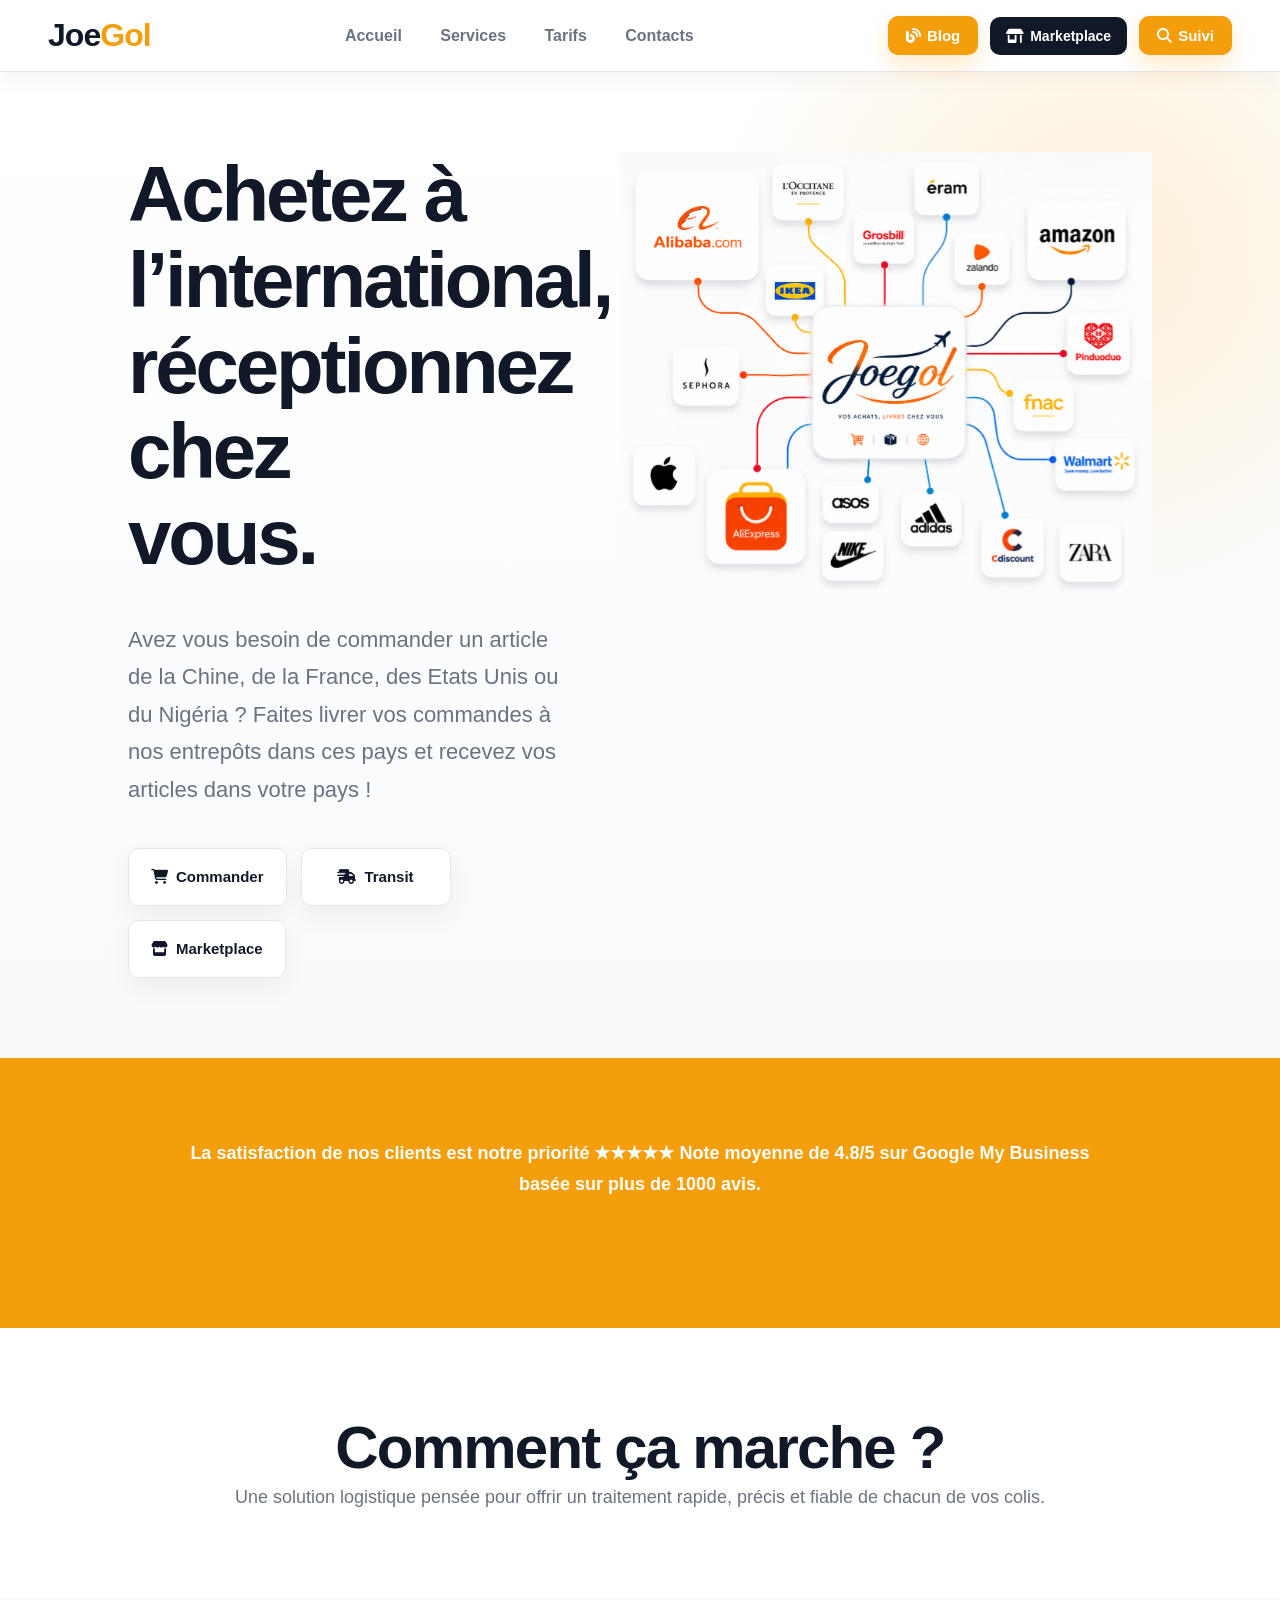
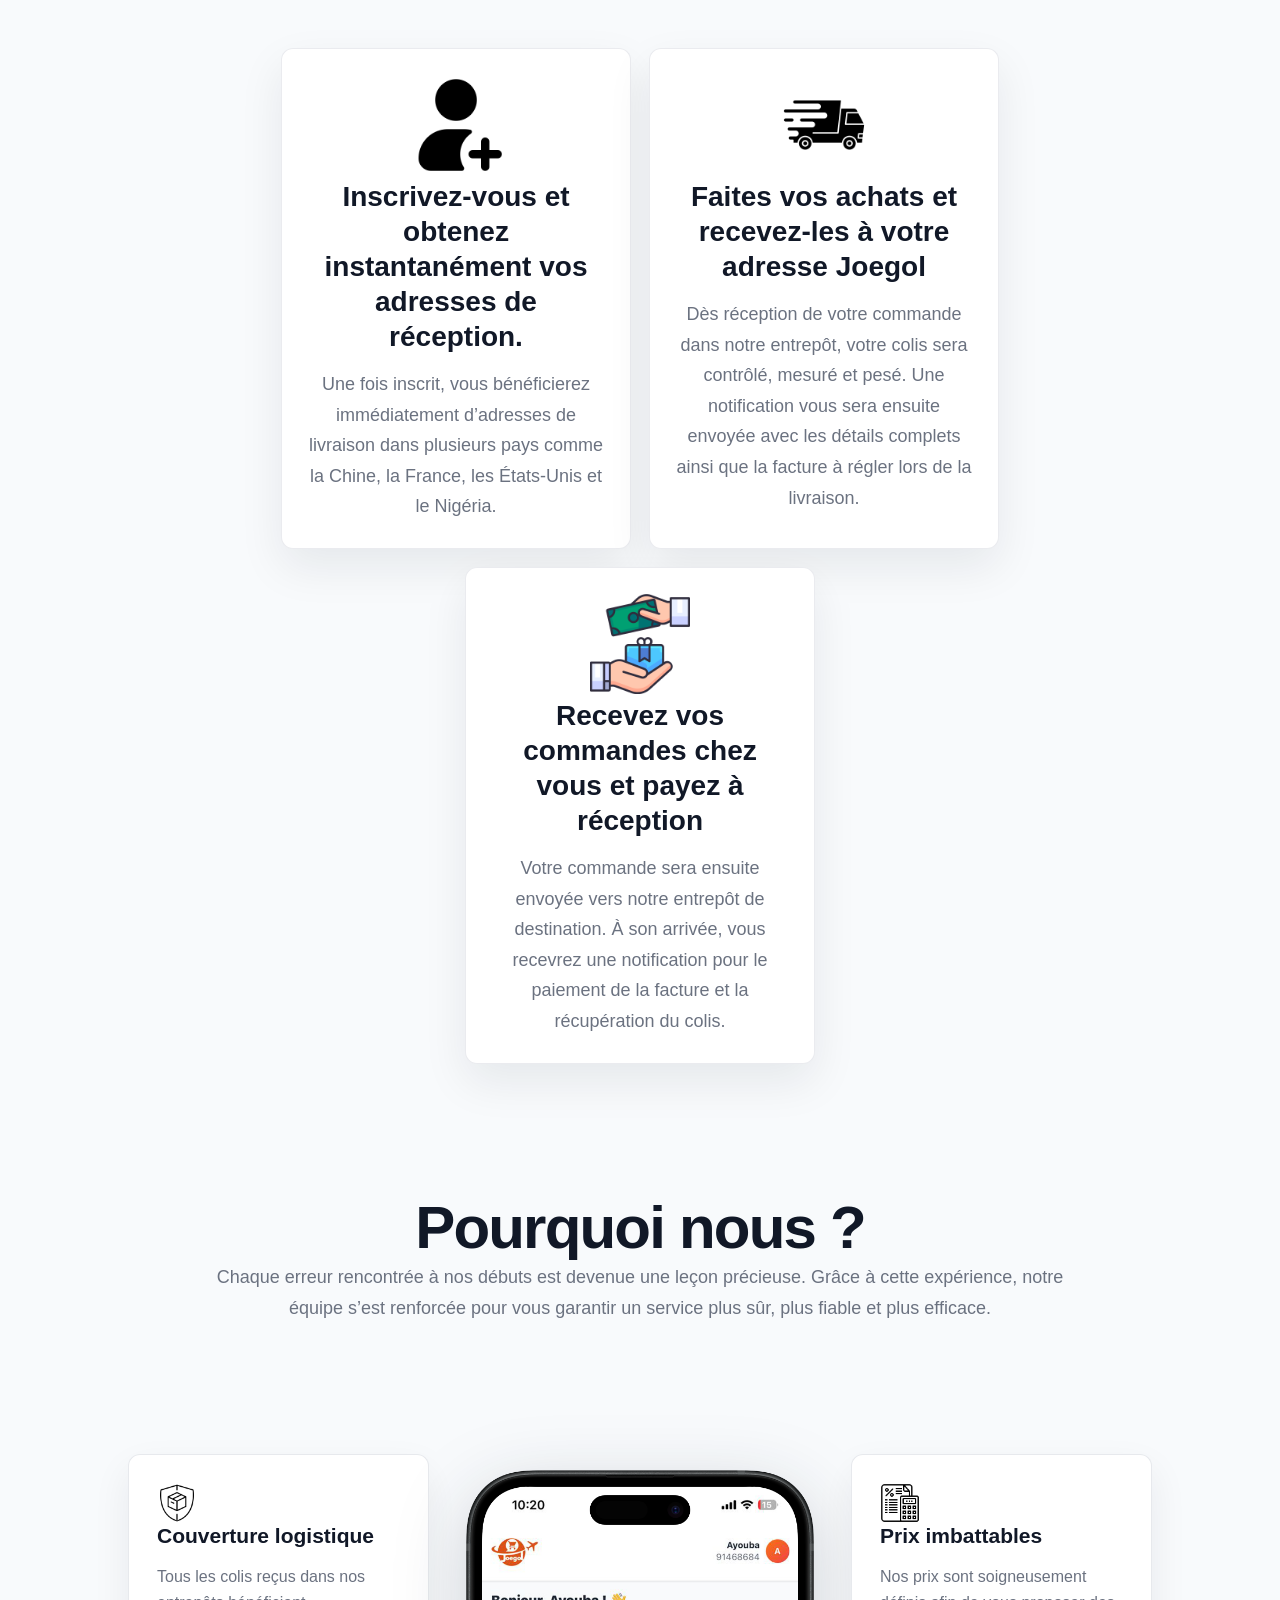
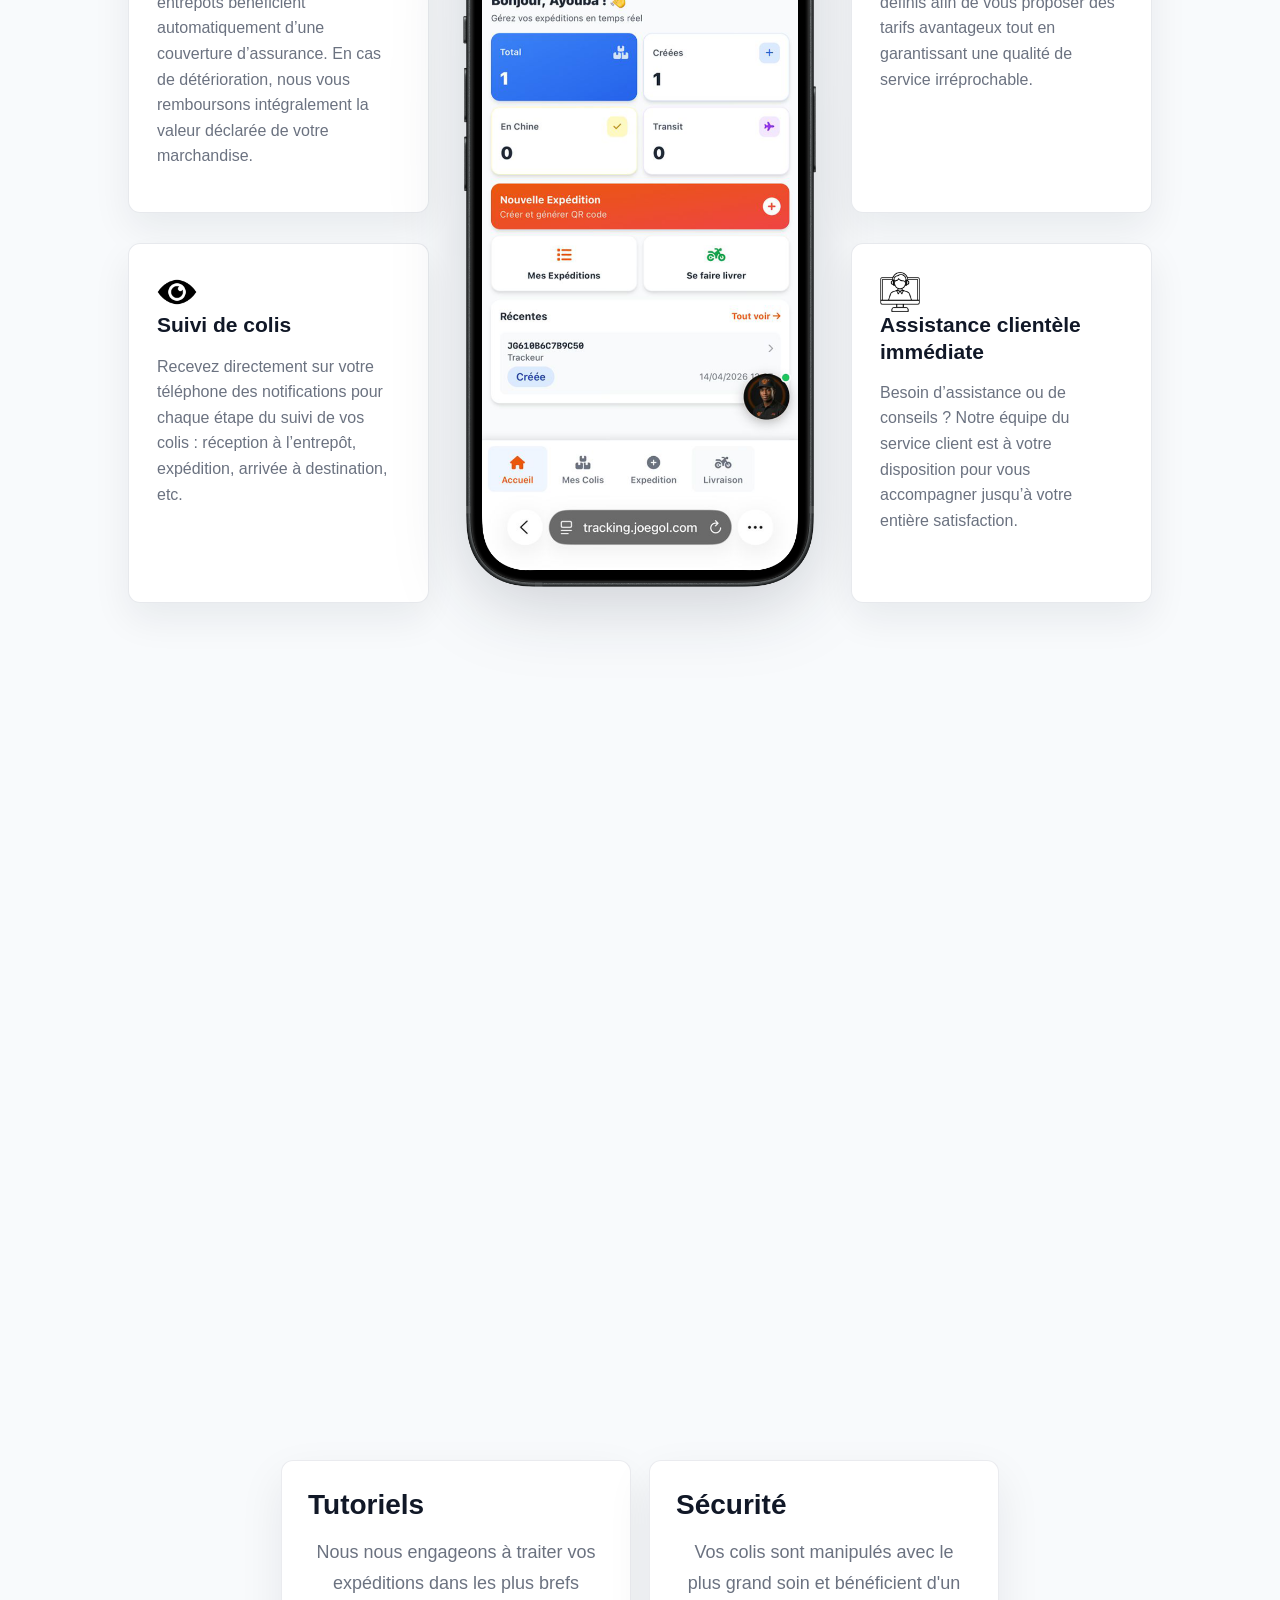
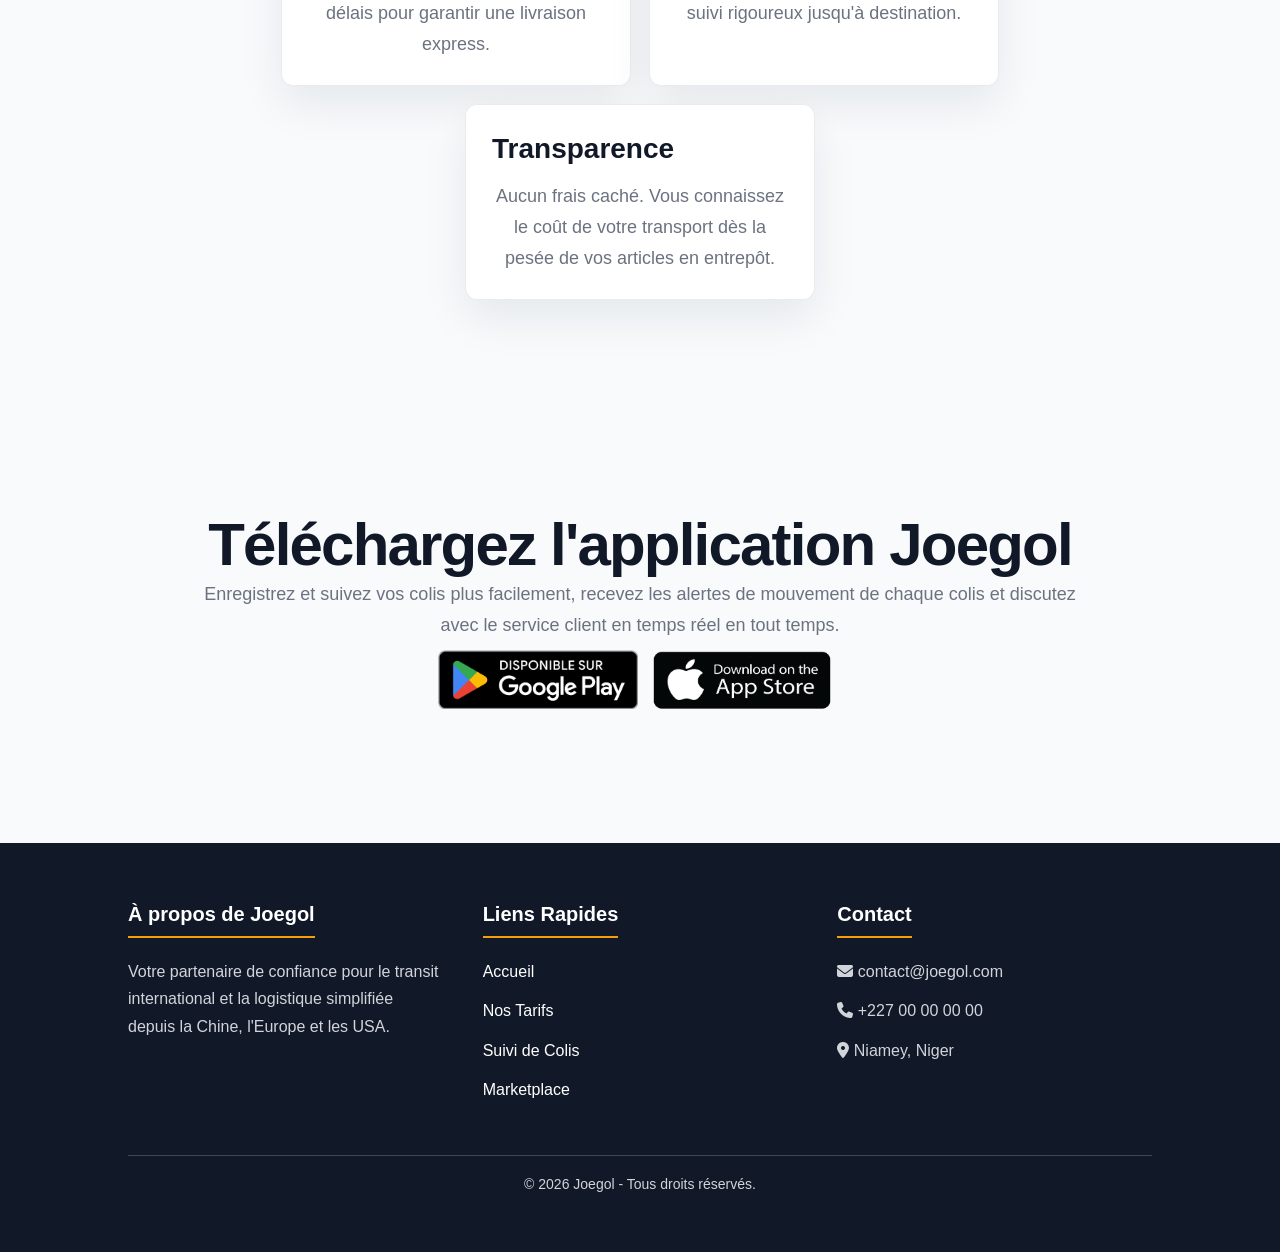
==== commit e713ffa6: "Update index.html" ====
--- a/index.html
+++ b/index.html
@@ -6,747 +6,747 @@
     <meta name="viewport" content="width=device-width, initial-scale=1.0" />
     <link rel="stylesheet" href="https://cdnjs.cloudflare.com/ajax/libs/font-awesome/6.5.1/css/all.min.css" />
     <style>
-    :root {
-        --brand: #f59e0b;
-        --brand-dark: #d97706;
-        --ink: #111827;
-        --muted: #6b7280;
-        --line: #e5e7eb;
-    }
-
-    * {
-        box-sizing: border-box;
-    }
-
-    body {
-        margin: 0;
-        font-family: Arial, Helvetica, sans-serif;
-        overflow-x: hidden;
-        color: var(--ink);
-    }
-
-    header {
-        background: rgba(255, 255, 255, 0.96);
-        padding: 16px clamp(16px, 4vw, 48px);
-        display: flex;
-        align-items: center;
-        justify-content: space-between;
-        gap: 16px;
-        flex-wrap: wrap;
-        border-bottom: 1px solid var(--line);
-        box-shadow: 0 8px 24px rgba(17, 24, 39, 0.04);
-        position: sticky;
-        top: 0;
-        z-index: 20;
-        backdrop-filter: blur(10px);
-    }
-
-    .logo {
-        font-size: clamp(24px, 4vw, 32px);
-        font-weight: 800;
-        white-space: nowrap;
-        letter-spacing: -0.03em;
-    }
-
-    .logo span {
-        color: var(--brand);
-    }
-
-    nav {
-        display: flex;
-        gap: clamp(14px, 3vw, 40px);
-        font-size: clamp(14px, 2vw, 16px);
-        align-items: center;
-        flex-wrap: wrap;
-        justify-content: center;
-        color: var(--muted);
-        font-weight: 600;
-    }
-
-    nav div {
-        cursor: pointer;
-        transition: color 0.2s ease;
-    }
-
-    nav div:hover {
-        color: var(--ink);
-    }
-
-    .suivi-btn {
-        background: var(--brand);
-        color: #fff;
-        padding: 11px 18px;
-        border-radius: 10px;
-        font-size: 15px;
-        border: none;
-        cursor: pointer;
-        text-decoration: none;
-        display: inline-flex;
-        align-items: center;
-        gap: 6px;
-        white-space: nowrap;
-        font-weight: 700;
-        box-shadow: 0 10px 22px rgba(245, 158, 11, 0.22);
-        transition: transform 0.2s ease, background 0.2s ease, box-shadow 0.2s ease;
-    }
-
-    .market-btn {
-        background: #111827;
-        color: #fff;
-        padding: 11px 16px;
-        border-radius: 10px;
-        font-size: 14px;
-        border: none;
-        cursor: pointer;
-        display: inline-flex;
-        align-items: center;
-        gap: 6px;
-        white-space: nowrap;
-        font-weight: 700;
-        transition: transform 0.2s ease, background 0.2s ease;
-    }
-
-    .suivi-btn:hover,
-    .market-btn:hover {
-        transform: translateY(-2px);
-    }
-
-    .suivi-btn:hover {
-        background: var(--brand-dark);
-        box-shadow: 0 12px 26px rgba(217, 119, 6, 0.26);
-    }
-
-    .market-btn:hover {
-        background: #374151;
-    }
-
-    .menu-toggle {
-        display: none;
-        border: 1px solid var(--line);
-        background: transparent;
-        color: var(--ink);
-        padding: 12px 16px;
-        border-radius: 12px;
-        cursor: pointer;
-        font-weight: 700;
-        font-size: 0.95rem;
-        align-items: center;
-        gap: 10px;
-    }
-
-    .menu-toggle .fa-bars {
-        display: inline;
-    }
-
-    .menu-toggle .fa-times {
-        display: none;
-    }
-
-    .menu-toggle.active .fa-bars {
-        display: none;
-    }
-
-    .menu-toggle.active .fa-times {
-        display: inline;
-    }
-
-    .header-actions {
-        display: flex;
-        align-items: center;
-        gap: 12px;
-        flex-wrap: wrap;
-        justify-content: center;
-    }
-
-    @media (max-width: 768px) {
+        :root {
+            --brand: #f59e0b;
+            --brand-dark: #d97706;
+            --ink: #111827;
+            --muted: #6b7280;
+            --line: #e5e7eb;
+        }
+
+        * {
+            box-sizing: border-box;
+        }
+
+        body {
+            margin: 0;
+            font-family: Arial, Helvetica, sans-serif;
+            overflow-x: hidden;
+            color: var(--ink);
+        }
+
         header {
+            background: rgba(255, 255, 255, 0.96);
+            padding: 16px clamp(16px, 4vw, 48px);
+            display: flex;
+            align-items: center;
             justify-content: space-between;
-            text-align: left;
+            gap: 16px;
             flex-wrap: wrap;
+            border-bottom: 1px solid var(--line);
+            box-shadow: 0 8px 24px rgba(17, 24, 39, 0.04);
+            position: sticky;
+            top: 0;
+            z-index: 20;
+            backdrop-filter: blur(10px);
+        }
+
+        .logo {
+            font-size: clamp(24px, 4vw, 32px);
+            font-weight: 800;
+            white-space: nowrap;
+            letter-spacing: -0.03em;
+        }
+
+        .logo span {
+            color: var(--brand);
+        }
+
+        nav {
+            display: flex;
+            gap: clamp(14px, 3vw, 40px);
+            font-size: clamp(14px, 2vw, 16px);
             align-items: center;
-        }
-
-        nav,
-        .header-actions {
-            display: none;
-            width: 100%;
-            flex-direction: column;
-            align-items: flex-start;
-            gap: 12px;
-            padding: 12px 0 0;
-        }
-
-        .header-actions {
-            justify-content: flex-start;
-        }
-
-        .menu-toggle {
+            flex-wrap: wrap;
+            justify-content: center;
+            color: var(--muted);
+            font-weight: 600;
+        }
+
+        nav div {
+            cursor: pointer;
+            transition: color 0.2s ease;
+        }
+
+        nav div:hover {
+            color: var(--ink);
+        }
+
+        .suivi-btn {
+            background: var(--brand);
+            color: #fff;
+            padding: 11px 18px;
+            border-radius: 10px;
+            font-size: 15px;
+            border: none;
+            cursor: pointer;
+            text-decoration: none;
             display: inline-flex;
             align-items: center;
+            gap: 6px;
+            white-space: nowrap;
+            font-weight: 700;
+            box-shadow: 0 10px 22px rgba(245, 158, 11, 0.22);
+            transition: transform 0.2s ease, background 0.2s ease, box-shadow 0.2s ease;
+        }
+
+        .market-btn {
+            background: #111827;
+            color: #fff;
+            padding: 11px 16px;
+            border-radius: 10px;
+            font-size: 14px;
+            border: none;
+            cursor: pointer;
+            display: inline-flex;
+            align-items: center;
+            gap: 6px;
+            white-space: nowrap;
+            font-weight: 700;
+            transition: transform 0.2s ease, background 0.2s ease;
+        }
+
+        .suivi-btn:hover,
+        .market-btn:hover {
+            transform: translateY(-2px);
+        }
+
+        .suivi-btn:hover {
+            background: var(--brand-dark);
+            box-shadow: 0 12px 26px rgba(217, 119, 6, 0.26);
+        }
+
+        .market-btn:hover {
+            background: #374151;
+        }
+
+        .menu-toggle {
+            display: none;
+            border: 1px solid var(--line);
+            background: transparent;
+            color: var(--ink);
+            padding: 12px 16px;
+            border-radius: 12px;
+            cursor: pointer;
+            font-weight: 700;
+            font-size: 0.95rem;
+            align-items: center;
+            gap: 10px;
+        }
+
+        .menu-toggle .fa-bars {
+            display: inline;
+        }
+
+        .menu-toggle .fa-times {
+            display: none;
+        }
+
+        .menu-toggle.active .fa-bars {
+            display: none;
+        }
+
+        .menu-toggle.active .fa-times {
+            display: inline;
+        }
+
+        .header-actions {
+            display: flex;
+            align-items: center;
+            gap: 12px;
+            flex-wrap: wrap;
+            justify-content: center;
+        }
+
+        @media (max-width: 768px) {
+            header {
+                justify-content: space-between;
+                text-align: left;
+                flex-wrap: wrap;
+                align-items: center;
+            }
+
+            nav,
+            .header-actions {
+                display: none;
+                width: 100%;
+                flex-direction: column;
+                align-items: flex-start;
+                gap: 12px;
+                padding: 12px 0 0;
+            }
+
+            .header-actions {
+                justify-content: flex-start;
+            }
+
+            .menu-toggle {
+                display: inline-flex;
+                align-items: center;
+                height: auto;
+                position: absolute;
+                top: 16px;
+                right: 16px;
+                transform: none;
+                margin-left: 0;
+                z-index: 21;
+            }
+
+            header.menu-open nav,
+            header.menu-open .header-actions {
+                display: flex;
+            }
+
+            .suivi-btn,
+            .market-btn {
+                width: 50%;
+                max-width: none;
+                justify-content: center;
+                text-align: center;
+            }
+
+            .header-actions>* {
+                width: 50%;
+                align-items: stretch;
+            }
+
+            .logo,
+            nav {
+                width: 100%;
+            }
+
+            nav {
+                gap: 10px 16px;
+            }
+        }
+
+
+        * {
+            margin: 0;
+            padding: 0;
+            box-sizing: border-box;
+            font-family: Arial, Helvetica, sans-serif;
+        }
+
+        :root {
+            --brand: #f59e0b;
+            --brand-dark: #d97706;
+            --ink: #111827;
+            --muted: #6b7280;
+            --soft: #f8fafc;
+            --line: #e5e7eb;
+            --card: #ffffff;
+            --shadow: 0 18px 45px rgba(17, 24, 39, 0.08);
+        }
+
+        body {
+            background: var(--soft);
+            overflow-x: hidden;
+            color: var(--ink);
+        }
+
+        img {
+            max-width: 100%;
             height: auto;
-            position: absolute;
-            top: 16px;
-            right: 16px;
-            transform: none;
-            margin-left: 0;
-            z-index: 21;
-        }
-
-        header.menu-open nav,
-        header.menu-open .header-actions {
+        }
+
+        .hero {
+            width: 100%;
+            min-height: calc(100vh - 92px);
             display: flex;
-        }
-
-        .suivi-btn,
-        .market-btn {
-            width: 30%;
-            max-width: none;
+            justify-content: space-between;
+            align-items: flex-start;
+            padding: clamp(48px, 8vw, 80px) clamp(18px, 10vw, 10%);
+            gap: 50px;
+            background:
+                radial-gradient(circle at 86% 18%, rgba(245, 158, 11, 0.16), transparent 28%),
+                linear-gradient(180deg, #ffffff 0%, #f8fafc 100%);
+        }
+
+        /* LEFT */
+
+        .hero-left {
+            flex: 1;
+            min-width: 0;
+        }
+
+        .hero-actions {
+            display: flex;
+            align-items: center;
+            gap: 14px;
+            flex-wrap: wrap;
+            justify-content: flex-start;
+        }
+
+        .hero-right {
+            flex: 0 1 52%;
+            display: flex;
+            justify-content: flex-end;
+            align-items: flex-start;
+            align-self: flex-start;
+            position: relative;
+            min-width: 280px;
+            overflow: visible;
+        }
+
+        .hero-right img {
+            width: clamp(320px, 42vw, 720px);
+            max-width: 100%;
+            height: auto;
+            max-height: min(78vh, 720px);
+            object-fit: contain;
+            object-position: top right;
+            display: block;
+            transition: transform 0.15s ease, filter 0.3s ease;
+            transform-origin: center;
+            will-change: transform;
+        }
+
+        .hero-right img:hover {
+            filter: drop-shadow(0 18px 28px rgba(0, 0, 0, 0.18));
+        }
+
+        .hero-left h2 {
+            font-size: clamp(38px, 8vw, 78px);
+            line-height: 1.1;
+            font-weight: 600;
+            color: var(--ink);
+            margin-bottom: clamp(24px, 5vw, 40px);
+            letter-spacing: -0.04em;
+        }
+
+        .hero-left p {
+            font-size: clamp(16px, 3vw, 22px);
+            line-height: 1.7;
+            color: var(--muted);
+            max-width: 700px;
+            margin-bottom: clamp(24px, 5vw, 40px);
+        }
+
+        .hero-left button {
+            padding: 15px 22px;
+            border: 1px solid var(--line);
+            background: #fff;
+            color: var(--ink);
+            font-size: clamp(13px, 2.5vw, 15px);
+            border-radius: 10px;
+            cursor: pointer;
+            transition: transform 0.25s ease, box-shadow 0.25s ease, border-color 0.25s ease, background 0.25s ease;
+            font-weight: 800;
+            margin: 0;
+            min-width: 150px;
+            min-height: 58px;
+            display: inline-flex;
+            align-items: center;
             justify-content: center;
+            gap: 8px;
+            line-height: 1;
+            box-shadow: 0 10px 24px rgba(17, 24, 39, 0.06);
+        }
+
+        .hero-left button:hover {
+            transform: translateY(-4px);
+            background: #fffbeb;
+            border-color: rgba(245, 158, 11, 0.55);
+            box-shadow: 0 16px 32px rgba(245, 158, 11, 0.18);
+        }
+
+        .hero_2 {
+            width: 100%;
+            min-height: 30vh;
+            justify-content: space-between;
+            align-items: center;
+            padding: clamp(42px, 8vw, 80px) clamp(18px, 10vw, 10%);
+            gap: 50px;
+            background: var(--brand);
             text-align: center;
-        }
-
-        .header-actions>* {
-            width: 30%;
+            color: #fff;
+        }
+
+        .hero_3 {
+            width: 100%;
+            min-height: 30vh;
+            padding: clamp(42px, 8vw, 80px) clamp(18px, 10vw, 10%);
+            gap: 50px;
+            background: #fff;
+            align-content: center;
+            text-align: center;
+        }
+
+        .hero_7 {
+            width: 100%;
+            min-height: 30vh;
+            padding: clamp(42px, 8vw, 80px) clamp(18px, 10vw, 10%);
+            gap: 50px;
+            background: #fff;
+            align-content: center;
+            text-align: center;
+        }
+
+
+        .container {
+            min-height: 30vh;
+            width: 100%;
+            padding: clamp(32px, 6vw, 50px) clamp(16px, 10vw, 10%);
+            display: flex;
+            justify-content: center;
+            gap: 18px;
+            flex-wrap: wrap;
+        }
+
+        .box {
+            width: min(350px, 100%);
+            background: var(--card);
+            padding: 26px;
+            border-radius: 12px;
+            border: 1px solid rgba(229, 231, 235, 0.8);
+            box-shadow: var(--shadow);
+            transition: transform 0.25s ease, box-shadow 0.25s ease;
+        }
+
+        .box:hover {
+            transform: translateY(-5px);
+            box-shadow: 0 24px 50px rgba(17, 24, 39, 0.12);
+        }
+
+        .box h2 {
+            margin-bottom: 15px;
+            font-size: clamp(22px, 4vw, 28px);
+            text-align: center;
+            color: var(--ink);
+            line-height: 1.25;
+        }
+
+        .box p {
+            color: var(--muted);
+            line-height: 1.7;
+            font-size: clamp(15px, 2.5vw, 18px);
+            text-align: center;
+        }
+
+        .hero_6 button {
+            padding: 18px 35px;
+            border: 1px solid var(--line);
+            background: #fff;
+            color: var(--ink);
+            font-size: clamp(16px, 2.5vw, 20px);
+            border-radius: 10px;
+            cursor: pointer;
+            transition: 0.25s ease;
+            font-weight: 800;
+            box-shadow: 0 12px 26px rgba(17, 24, 39, 0.08);
+        }
+
+        .hero_6 button:hover {
+            transform: translateY(-4px);
+            background: var(--brand);
+            border-color: var(--brand);
+            color: #fff;
+        }
+
+
+        footer {
+            background: #111827;
+            padding: clamp(40px, 7vw, 60px) clamp(18px, 10vw, 10%);
+            color: white;
+            margin-top: 50px;
+        }
+
+        .footer-container {
+            display: grid;
+            grid-template-columns: repeat(3, 1fr);
+            gap: 40px;
+        }
+
+        .footer-col h3 {
+            font-size: 20px;
+            margin-bottom: 20px;
+            border-bottom: 2px solid var(--brand);
+            padding-bottom: 10px;
+            display: inline-block;
+        }
+
+        .footer-col p,
+        .footer-col li {
+            color: #d1d5db;
+            line-height: 1.7;
+        }
+
+        .footer-col ul {
+            list-style: none;
+            padding: 0;
+        }
+
+        .footer-col ul li {
+            margin-bottom: 12px;
+        }
+
+        .footer-col ul li a {
+            color: white;
+            text-decoration: none;
+            transition: 0.3s;
+        }
+
+        .footer-col ul li a:hover {
+            padding-left: 10px;
+            opacity: 0.8;
+        }
+
+        .footer-bottom {
+            text-align: center;
+            margin-top: 40px;
+            padding-top: 20px;
+            border-top: 1px solid rgba(255, 255, 255, 0.2);
+            font-size: 14px;
+            color: #d1d5db;
+        }
+
+        .features-section {
+            background: #f8fafc;
+        }
+
+        .features-section .container {
+            margin: auto;
+            display: grid;
+            grid-template-columns: minmax(0, 1fr) minmax(280px, 350px) minmax(0, 1fr);
+            gap: clamp(22px, 4vw, 36px);
             align-items: stretch;
-        }
-
-        .logo,
-        nav {
-            width: 100%;
-        }
-
-        nav {
-            gap: 10px 16px;
-        }
-    }
-
-
-    * {
-        margin: 0;
-        padding: 0;
-        box-sizing: border-box;
-        font-family: Arial, Helvetica, sans-serif;
-    }
-
-    :root {
-        --brand: #f59e0b;
-        --brand-dark: #d97706;
-        --ink: #111827;
-        --muted: #6b7280;
-        --soft: #f8fafc;
-        --line: #e5e7eb;
-        --card: #ffffff;
-        --shadow: 0 18px 45px rgba(17, 24, 39, 0.08);
-    }
-
-    body {
-        background: var(--soft);
-        overflow-x: hidden;
-        color: var(--ink);
-    }
-
-    img {
-        max-width: 100%;
-        height: auto;
-    }
-
-    .hero {
-        width: 100%;
-        min-height: calc(100vh - 92px);
-        display: flex;
-        justify-content: space-between;
-        align-items: flex-start;
-        padding: clamp(48px, 8vw, 80px) clamp(18px, 10vw, 10%);
-        gap: 50px;
-        background:
-            radial-gradient(circle at 86% 18%, rgba(245, 158, 11, 0.16), transparent 28%),
-            linear-gradient(180deg, #ffffff 0%, #f8fafc 100%);
-    }
-
-    /* LEFT */
-
-    .hero-left {
-        flex: 1;
-        min-width: 0;
-    }
-
-    .hero-actions {
-        display: flex;
-        align-items: center;
-        gap: 14px;
-        flex-wrap: wrap;
-        justify-content: flex-start;
-    }
-
-    .hero-right {
-        flex: 0 1 52%;
-        display: flex;
-        justify-content: flex-end;
-        align-items: flex-start;
-        align-self: flex-start;
-        position: relative;
-        min-width: 280px;
-        overflow: visible;
-    }
-
-    .hero-right img {
-        width: clamp(320px, 42vw, 720px);
-        max-width: 100%;
-        height: auto;
-        max-height: min(78vh, 720px);
-        object-fit: contain;
-        object-position: top right;
-        display: block;
-        transition: transform 0.15s ease, filter 0.3s ease;
-        transform-origin: center;
-        will-change: transform;
-    }
-
-    .hero-right img:hover {
-        filter: drop-shadow(0 18px 28px rgba(0, 0, 0, 0.18));
-    }
-
-    .hero-left h2 {
-        font-size: clamp(38px, 8vw, 78px);
-        line-height: 1.1;
-        font-weight: 600;
-        color: var(--ink);
-        margin-bottom: clamp(24px, 5vw, 40px);
-        letter-spacing: -0.04em;
-    }
-
-    .hero-left p {
-        font-size: clamp(16px, 3vw, 22px);
-        line-height: 1.7;
-        color: var(--muted);
-        max-width: 700px;
-        margin-bottom: clamp(24px, 5vw, 40px);
-    }
-
-    .hero-left button {
-        padding: 15px 22px;
-        border: 1px solid var(--line);
-        background: #fff;
-        color: var(--ink);
-        font-size: clamp(13px, 2.5vw, 15px);
-        border-radius: 10px;
-        cursor: pointer;
-        transition: transform 0.25s ease, box-shadow 0.25s ease, border-color 0.25s ease, background 0.25s ease;
-        font-weight: 800;
-        margin: 0;
-        min-width: 150px;
-        min-height: 58px;
-        display: inline-flex;
-        align-items: center;
-        justify-content: center;
-        gap: 8px;
-        line-height: 1;
-        box-shadow: 0 10px 24px rgba(17, 24, 39, 0.06);
-    }
-
-    .hero-left button:hover {
-        transform: translateY(-4px);
-        background: #fffbeb;
-        border-color: rgba(245, 158, 11, 0.55);
-        box-shadow: 0 16px 32px rgba(245, 158, 11, 0.18);
-    }
-
-    .hero_2 {
-        width: 100%;
-        min-height: 30vh;
-        justify-content: space-between;
-        align-items: center;
-        padding: clamp(42px, 8vw, 80px) clamp(18px, 10vw, 10%);
-        gap: 50px;
-        background: var(--brand);
-        text-align: center;
-        color: #fff;
-    }
-
-    .hero_3 {
-        width: 100%;
-        min-height: 30vh;
-        padding: clamp(42px, 8vw, 80px) clamp(18px, 10vw, 10%);
-        gap: 50px;
-        background: #fff;
-        align-content: center;
-        text-align: center;
-    }
-
-    .hero_7 {
-        width: 100%;
-        min-height: 30vh;
-        padding: clamp(42px, 8vw, 80px) clamp(18px, 10vw, 10%);
-        gap: 50px;
-        background: #fff;
-        align-content: center;
-        text-align: center;
-    }
-
-
-    .container {
-        min-height: 30vh;
-        width: 100%;
-        padding: clamp(32px, 6vw, 50px) clamp(16px, 10vw, 10%);
-        display: flex;
-        justify-content: center;
-        gap: 18px;
-        flex-wrap: wrap;
-    }
-
-    .box {
-        width: min(350px, 100%);
-        background: var(--card);
-        padding: 26px;
-        border-radius: 12px;
-        border: 1px solid rgba(229, 231, 235, 0.8);
-        box-shadow: var(--shadow);
-        transition: transform 0.25s ease, box-shadow 0.25s ease;
-    }
-
-    .box:hover {
-        transform: translateY(-5px);
-        box-shadow: 0 24px 50px rgba(17, 24, 39, 0.12);
-    }
-
-    .box h2 {
-        margin-bottom: 15px;
-        font-size: clamp(22px, 4vw, 28px);
-        text-align: center;
-        color: var(--ink);
-        line-height: 1.25;
-    }
-
-    .box p {
-        color: var(--muted);
-        line-height: 1.7;
-        font-size: clamp(15px, 2.5vw, 18px);
-        text-align: center;
-    }
-
-    .hero_6 button {
-        padding: 18px 35px;
-        border: 1px solid var(--line);
-        background: #fff;
-        color: var(--ink);
-        font-size: clamp(16px, 2.5vw, 20px);
-        border-radius: 10px;
-        cursor: pointer;
-        transition: 0.25s ease;
-        font-weight: 800;
-        box-shadow: 0 12px 26px rgba(17, 24, 39, 0.08);
-    }
-
-    .hero_6 button:hover {
-        transform: translateY(-4px);
-        background: var(--brand);
-        border-color: var(--brand);
-        color: #fff;
-    }
-
-
-    footer {
-        background: #111827;
-        padding: clamp(40px, 7vw, 60px) clamp(18px, 10vw, 10%);
-        color: white;
-        margin-top: 50px;
-    }
-
-    .footer-container {
-        display: grid;
-        grid-template-columns: repeat(3, 1fr);
-        gap: 40px;
-    }
-
-    .footer-col h3 {
-        font-size: 20px;
-        margin-bottom: 20px;
-        border-bottom: 2px solid var(--brand);
-        padding-bottom: 10px;
-        display: inline-block;
-    }
-
-    .footer-col p,
-    .footer-col li {
-        color: #d1d5db;
-        line-height: 1.7;
-    }
-
-    .footer-col ul {
-        list-style: none;
-        padding: 0;
-    }
-
-    .footer-col ul li {
-        margin-bottom: 12px;
-    }
-
-    .footer-col ul li a {
-        color: white;
-        text-decoration: none;
-        transition: 0.3s;
-    }
-
-    .footer-col ul li a:hover {
-        padding-left: 10px;
-        opacity: 0.8;
-    }
-
-    .footer-bottom {
-        text-align: center;
-        margin-top: 40px;
-        padding-top: 20px;
-        border-top: 1px solid rgba(255, 255, 255, 0.2);
-        font-size: 14px;
-        color: #d1d5db;
-    }
-
-    .features-section {
-        background: #f8fafc;
-    }
-
-    .features-section .container {
-        margin: auto;
-        display: grid;
-        grid-template-columns: minmax(0, 1fr) minmax(280px, 350px) minmax(0, 1fr);
-        gap: clamp(22px, 4vw, 36px);
-        align-items: stretch;
-    }
-
-    .features-section .left,
-    .features-section .right {
-        display: flex;
-        flex-direction: column;
-        gap: 30px;
-        justify-content: space-between;
-    }
-
-    .features-section .card {
-        background: #fff;
-        padding: 28px;
-        border-radius: 12px;
-        border: 1px solid rgba(229, 231, 235, 0.9);
-        box-shadow: 0 16px 38px rgba(17, 24, 39, 0.07);
-        position: relative;
-        transition: transform 0.25s ease, box-shadow 0.25s ease, border-color 0.25s ease;
-        min-height: 260px;
-        height: 100%;
-        display: flex;
-        flex-direction: column;
-    }
-
-    .features-section .card:hover {
-        transform: translateY(-5px);
-        border-color: rgba(245, 158, 11, 0.35);
-        box-shadow: 0 22px 48px rgba(17, 24, 39, 0.1);
-    }
-
-    .features-section .card i {
-        position: absolute;
-        top: 15px;
-        right: 15px;
-        font-size: 28px;
-        color: #2563eb;
-    }
-
-    .features-section .card h3 {
-        margin-bottom: 15px;
-        color: var(--ink);
-        font-size: 21px;
-        line-height: 1.25;
-    }
-
-    .features-section .card p {
-        color: var(--muted);
-        line-height: 1.6;
-        flex: 1;
-    }
-
-    .features-section .phone {
-        display: flex;
-        justify-content: center;
-    }
-
-    .features-section .phone img {
-        width: 380px;
-        max-width: min(380px, 82vw);
-        border-radius: 30px;
-        filter: drop-shadow(0 18px 35px rgba(17, 24, 39, 0.18));
-    }
-
-    .hero_4,
-    .hero_6,
-    .hero_8,
-    .hero_9 {
-        padding: clamp(42px, 8vw, 80px) clamp(18px, 10vw, 10%);
-        text-align: center;
-    }
-
-    .hero_3 h1,
-    .hero_4 h1,
-    .hero_6 h1,
-    .hero_7 h1,
-    .hero_9 h1 {
-        font-size: clamp(32px, 6vw, 60px) !important;
-        line-height: 1.15;
-        color: var(--ink);
-        letter-spacing: -0.03em;
-    }
-
-    .hero_2 p,
-    .hero_3 p,
-    .hero_4 p,
-    .hero_6 p,
-    .hero_7 p,
-    .hero_9 p {
-        font-size: clamp(15px, 2.5vw, 18px);
-        line-height: 1.7;
-        max-width: 900px;
-        margin-left: auto;
-        margin-right: auto;
-        color: var(--muted);
-    }
-
-    .hero_2 p {
-        color: #fff;
-        font-weight: 700;
-    }
-
-    @media(max-width:900px) {
-
-        .features-section .container {
-            grid-template-columns: 1fr;
-        }
-
-        .features-section .phone {
-            order: -1;
         }
 
         .features-section .left,
         .features-section .right {
-            gap: 24px;
-            justify-content: flex-start;
-        }
-
-        .features-section .card {
-            min-height: 220px;
-        }
-
-        .footer-container {
-            grid-template-columns: 1fr;
-        }
-    }
-
-    @media(max-width:768px) {
-        .hero {
-            min-height: auto;
-            flex-direction: column;
-            align-items: center;
-            text-align: center;
-        }
-
-        .hero-left {
-            width: 100%;
-        }
-
-        .hero-actions {
-            justify-content: center;
-            width: 100%;
-        }
-
-        .hero-right {
-            width: 100%;
-            align-self: center;
-            justify-content: center;
-            align-items: center;
-            min-width: 0;
-        }
-
-        .hero-right img {
-            width: clamp(260px, 72vw, 460px);
-            max-height: none;
-            object-position: center;
-        }
-
-        .hero-left button {
-            width: min(100%, 320px);
-        }
-
-        .features-section .card {
-            text-align: left;
-        }
-    }
-
-    @media(max-width:480px) {
-        .container {
-            padding-left: 14px;
-            padding-right: 14px;
-        }
-
-        .box {
-            padding: 18px;
-        }
-
-        .hero-right img {
-            width: min(100%, 340px);
-        }
-
-        .hero_9 center {
             display: flex;
             flex-direction: column;
-            align-items: center;
-            gap: 10px;
-        }
-    }
-
-    /* Scroll Animation Styles */
-    .reveal {
-        opacity: 0;
-        transform: translateY(55px);
-        transition: opacity 0.9s ease, transform 0.9s ease;
-        will-change: opacity, transform;
-    }
-
-    .reveal.active {
-        opacity: 1;
-        transform: translateY(0);
-    }
-
-    .reveal.active>* {
-        animation: fadeInUp 0.75s ease both;
-    }
-
-    .reveal.active>*:nth-child(2) {
-        animation-delay: 0.12s;
-    }
-
-    .reveal.active>*:nth-child(3) {
-        animation-delay: 0.24s;
-    }
-
-    @keyframes fadeInUp {
-        from {
+            gap: 30px;
+            justify-content: space-between;
+        }
+
+        .features-section .card {
+            background: #fff;
+            padding: 28px;
+            border-radius: 12px;
+            border: 1px solid rgba(229, 231, 235, 0.9);
+            box-shadow: 0 16px 38px rgba(17, 24, 39, 0.07);
+            position: relative;
+            transition: transform 0.25s ease, box-shadow 0.25s ease, border-color 0.25s ease;
+            min-height: 260px;
+            height: 100%;
+            display: flex;
+            flex-direction: column;
+        }
+
+        .features-section .card:hover {
+            transform: translateY(-5px);
+            border-color: rgba(245, 158, 11, 0.35);
+            box-shadow: 0 22px 48px rgba(17, 24, 39, 0.1);
+        }
+
+        .features-section .card i {
+            position: absolute;
+            top: 15px;
+            right: 15px;
+            font-size: 28px;
+            color: #2563eb;
+        }
+
+        .features-section .card h3 {
+            margin-bottom: 15px;
+            color: var(--ink);
+            font-size: 21px;
+            line-height: 1.25;
+        }
+
+        .features-section .card p {
+            color: var(--muted);
+            line-height: 1.6;
+            flex: 1;
+        }
+
+        .features-section .phone {
+            display: flex;
+            justify-content: center;
+        }
+
+        .features-section .phone img {
+            width: 380px;
+            max-width: min(380px, 82vw);
+            border-radius: 30px;
+            filter: drop-shadow(0 18px 35px rgba(17, 24, 39, 0.18));
+        }
+
+        .hero_4,
+        .hero_6,
+        .hero_8,
+        .hero_9 {
+            padding: clamp(42px, 8vw, 80px) clamp(18px, 10vw, 10%);
+            text-align: center;
+        }
+
+        .hero_3 h1,
+        .hero_4 h1,
+        .hero_6 h1,
+        .hero_7 h1,
+        .hero_9 h1 {
+            font-size: clamp(32px, 6vw, 60px) !important;
+            line-height: 1.15;
+            color: var(--ink);
+            letter-spacing: -0.03em;
+        }
+
+        .hero_2 p,
+        .hero_3 p,
+        .hero_4 p,
+        .hero_6 p,
+        .hero_7 p,
+        .hero_9 p {
+            font-size: clamp(15px, 2.5vw, 18px);
+            line-height: 1.7;
+            max-width: 900px;
+            margin-left: auto;
+            margin-right: auto;
+            color: var(--muted);
+        }
+
+        .hero_2 p {
+            color: #fff;
+            font-weight: 700;
+        }
+
+        @media(max-width:900px) {
+
+            .features-section .container {
+                grid-template-columns: 1fr;
+            }
+
+            .features-section .phone {
+                order: -1;
+            }
+
+            .features-section .left,
+            .features-section .right {
+                gap: 24px;
+                justify-content: flex-start;
+            }
+
+            .features-section .card {
+                min-height: 220px;
+            }
+
+            .footer-container {
+                grid-template-columns: 1fr;
+            }
+        }
+
+        @media(max-width:768px) {
+            .hero {
+                min-height: auto;
+                flex-direction: column;
+                align-items: center;
+                text-align: center;
+            }
+
+            .hero-left {
+                width: 100%;
+            }
+
+            .hero-actions {
+                justify-content: center;
+                width: 100%;
+            }
+
+            .hero-right {
+                width: 100%;
+                align-self: center;
+                justify-content: center;
+                align-items: center;
+                min-width: 0;
+            }
+
+            .hero-right img {
+                width: clamp(260px, 72vw, 460px);
+                max-height: none;
+                object-position: center;
+            }
+
+            .hero-left button {
+                width: min(100%, 320px);
+            }
+
+            .features-section .card {
+                text-align: left;
+            }
+        }
+
+        @media(max-width:480px) {
+            .container {
+                padding-left: 14px;
+                padding-right: 14px;
+            }
+
+            .box {
+                padding: 18px;
+            }
+
+            .hero-right img {
+                width: min(100%, 340px);
+            }
+
+            .hero_9 center {
+                display: flex;
+                flex-direction: column;
+                align-items: center;
+                gap: 10px;
+            }
+        }
+
+        /* Scroll Animation Styles */
+        .reveal {
             opacity: 0;
-            transform: translateY(28px);
-        }
-
-        to {
+            transform: translateY(55px);
+            transition: opacity 0.9s ease, transform 0.9s ease;
+            will-change: opacity, transform;
+        }
+
+        .reveal.active {
             opacity: 1;
             transform: translateY(0);
         }
-    }
-
-    @media (prefers-reduced-motion: reduce) {
-
-        .reveal,
-        .reveal.active,
+
         .reveal.active>* {
-            animation: none;
-            opacity: 1;
-            transform: none;
-            transition: none;
-        }
-    }
+            animation: fadeInUp 0.75s ease both;
+        }
+
+        .reveal.active>*:nth-child(2) {
+            animation-delay: 0.12s;
+        }
+
+        .reveal.active>*:nth-child(3) {
+            animation-delay: 0.24s;
+        }
+
+        @keyframes fadeInUp {
+            from {
+                opacity: 0;
+                transform: translateY(28px);
+            }
+
+            to {
+                opacity: 1;
+                transform: translateY(0);
+            }
+        }
+
+        @media (prefers-reduced-motion: reduce) {
+
+            .reveal,
+            .reveal.active,
+            .reveal.active>* {
+                animation: none;
+                opacity: 1;
+                transform: none;
+                transition: none;
+            }
+        }
     </style>
 </head>
 
@@ -1017,62 +1017,62 @@
     </footer>
 
     <script>
-    const observerOptions = {
-        threshold: 0.15,
-        rootMargin: '0px 0px -80px 0px'
-    };
-
-    const observer = new IntersectionObserver((entries) => {
-        entries.forEach(entry => {
-            if (entry.isIntersecting) {
-                entry.target.classList.add('active');
-            }
-        });
-    }, observerOptions);
-
-    document.querySelectorAll('.reveal').forEach((section) => {
-        observer.observe(section);
-    });
-
-    const heroImage = document.querySelector('.hero-right img');
-
-    if (heroImage && window.matchMedia('(hover: hover)').matches) {
-        heroImage.addEventListener('mousemove', (event) => {
-            const rect = heroImage.getBoundingClientRect();
-            const x = event.clientX - rect.left;
-            const y = event.clientY - rect.top;
-            const centerX = rect.width / 2;
-            const centerY = rect.height / 2;
-            const rotateX = ((centerY - y) / centerY) * 8;
-            const rotateY = ((x - centerX) / centerX) * 8;
-
-            heroImage.style.transform =
-                `perspective(900px) rotateX(${rotateX}deg) rotateY(${rotateY}deg) scale(1.04)`;
-        });
-
-        heroImage.addEventListener('mouseleave', () => {
-            heroImage.style.transform = 'perspective(900px) rotateX(0deg) rotateY(0deg) scale(1)';
-        });
-    }
-
-    const menuToggle = document.getElementById('menuToggle');
-    const pageHeader = document.querySelector('header');
-
-    if (menuToggle && pageHeader) {
-        menuToggle.addEventListener('click', () => {
-            pageHeader.classList.toggle('menu-open');
-            menuToggle.classList.toggle('active');
-        });
-
-        document.querySelectorAll('nav div, .header-actions a, .header-actions button').forEach((el) => {
-            el.addEventListener('click', () => {
-                if (window.innerWidth <= 768) {
-                    pageHeader.classList.remove('menu-open');
-                    menuToggle.classList.remove('active');
+        const observerOptions = {
+            threshold: 0.15,
+            rootMargin: '0px 0px -80px 0px'
+        };
+
+        const observer = new IntersectionObserver((entries) => {
+            entries.forEach(entry => {
+                if (entry.isIntersecting) {
+                    entry.target.classList.add('active');
                 }
             });
+        }, observerOptions);
+
+        document.querySelectorAll('.reveal').forEach((section) => {
+            observer.observe(section);
         });
-    }
+
+        const heroImage = document.querySelector('.hero-right img');
+
+        if (heroImage && window.matchMedia('(hover: hover)').matches) {
+            heroImage.addEventListener('mousemove', (event) => {
+                const rect = heroImage.getBoundingClientRect();
+                const x = event.clientX - rect.left;
+                const y = event.clientY - rect.top;
+                const centerX = rect.width / 2;
+                const centerY = rect.height / 2;
+                const rotateX = ((centerY - y) / centerY) * 8;
+                const rotateY = ((x - centerX) / centerX) * 8;
+
+                heroImage.style.transform =
+                    `perspective(900px) rotateX(${rotateX}deg) rotateY(${rotateY}deg) scale(1.04)`;
+            });
+
+            heroImage.addEventListener('mouseleave', () => {
+                heroImage.style.transform = 'perspective(900px) rotateX(0deg) rotateY(0deg) scale(1)';
+            });
+        }
+
+        const menuToggle = document.getElementById('menuToggle');
+        const pageHeader = document.querySelector('header');
+
+        if (menuToggle && pageHeader) {
+            menuToggle.addEventListener('click', () => {
+                pageHeader.classList.toggle('menu-open');
+                menuToggle.classList.toggle('active');
+            });
+
+            document.querySelectorAll('nav div, .header-actions a, .header-actions button').forEach((el) => {
+                el.addEventListener('click', () => {
+                    if (window.innerWidth <= 768) {
+                        pageHeader.classList.remove('menu-open');
+                        menuToggle.classList.remove('active');
+                    }
+                });
+            });
+        }
     </script>
 </body>
 
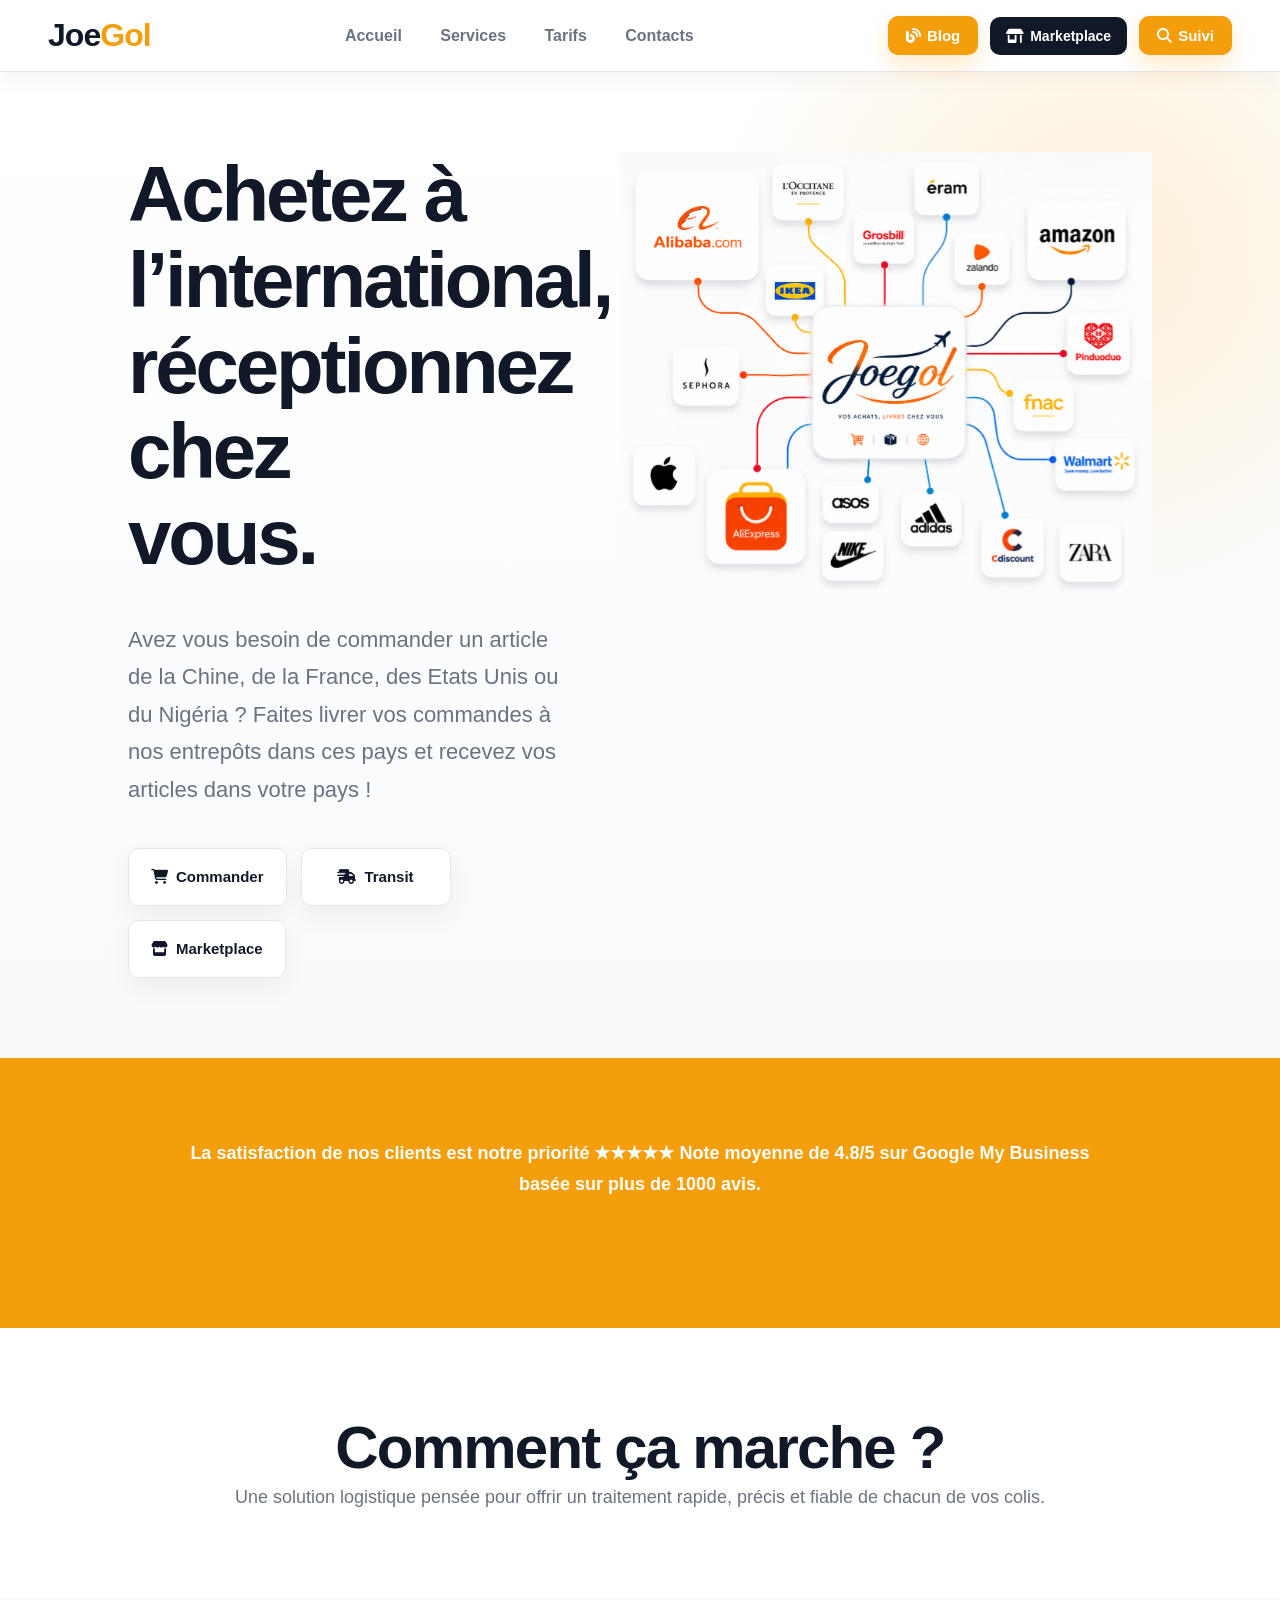
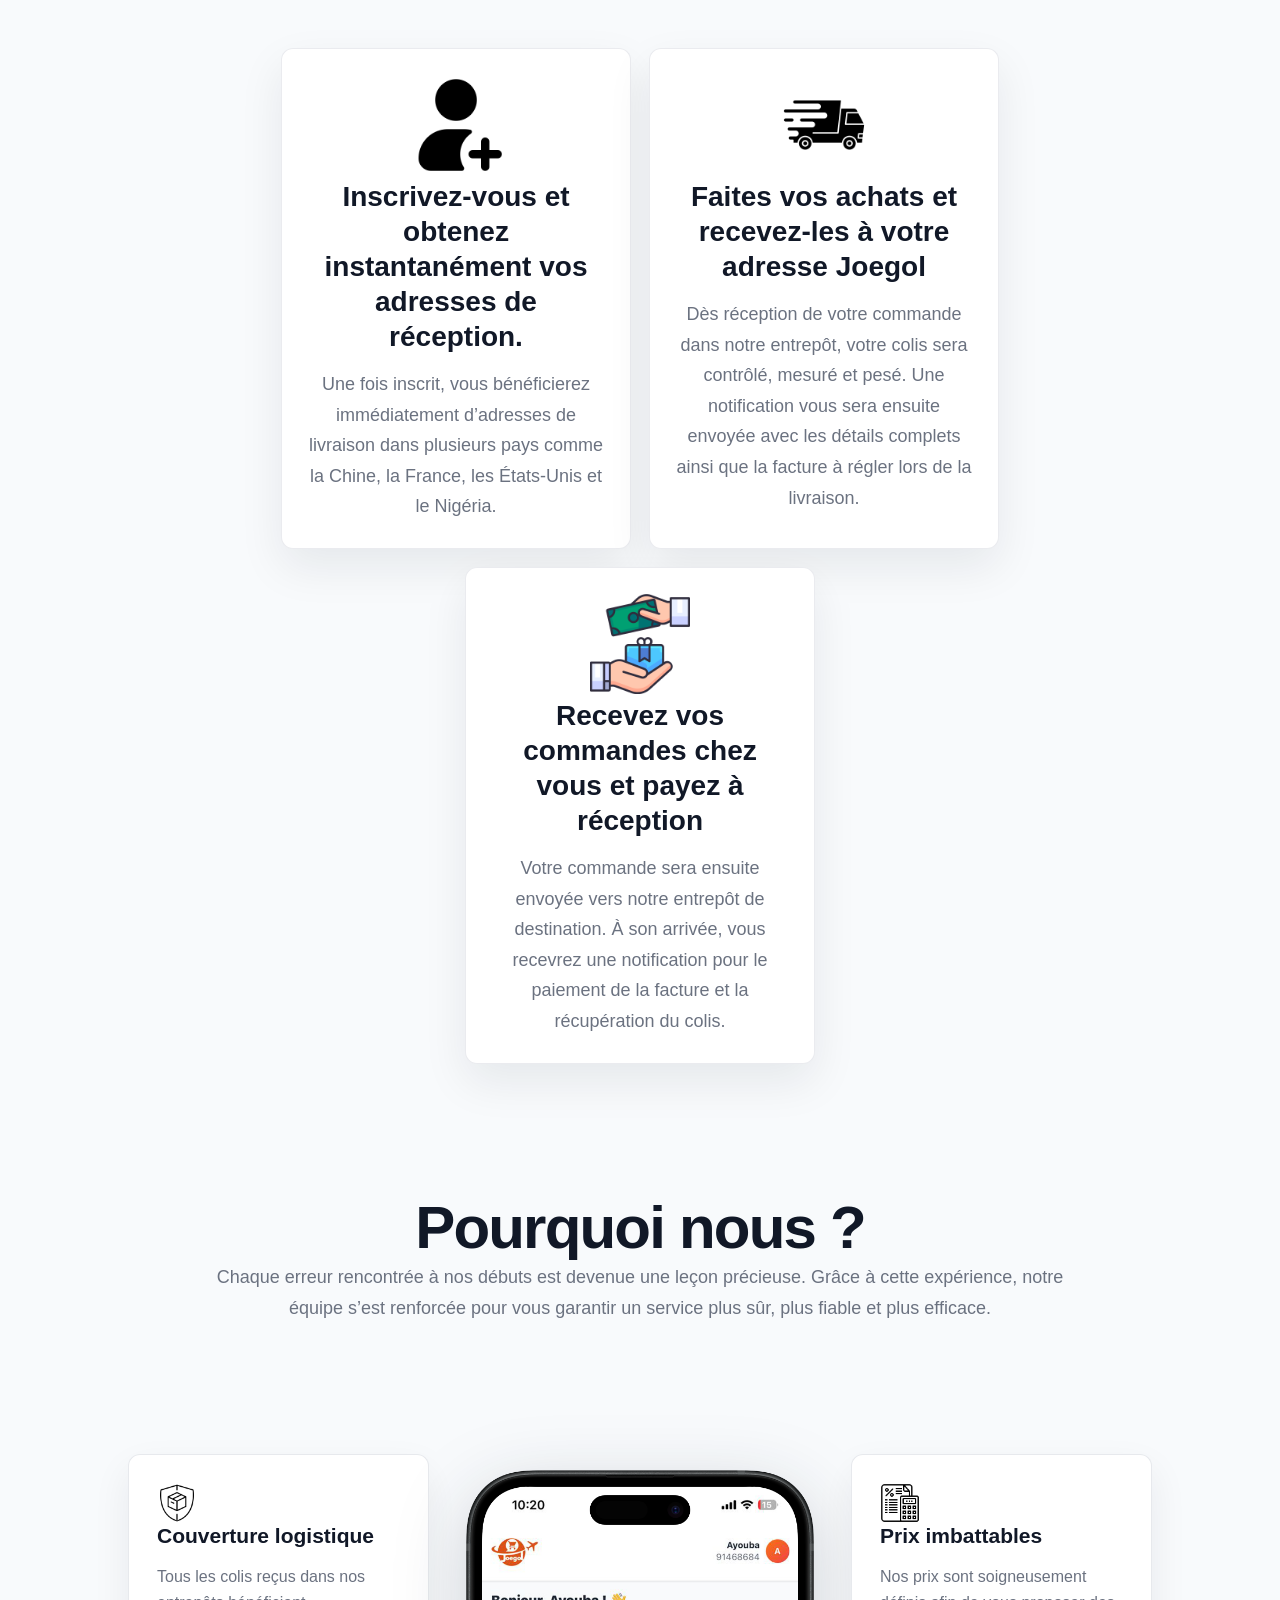
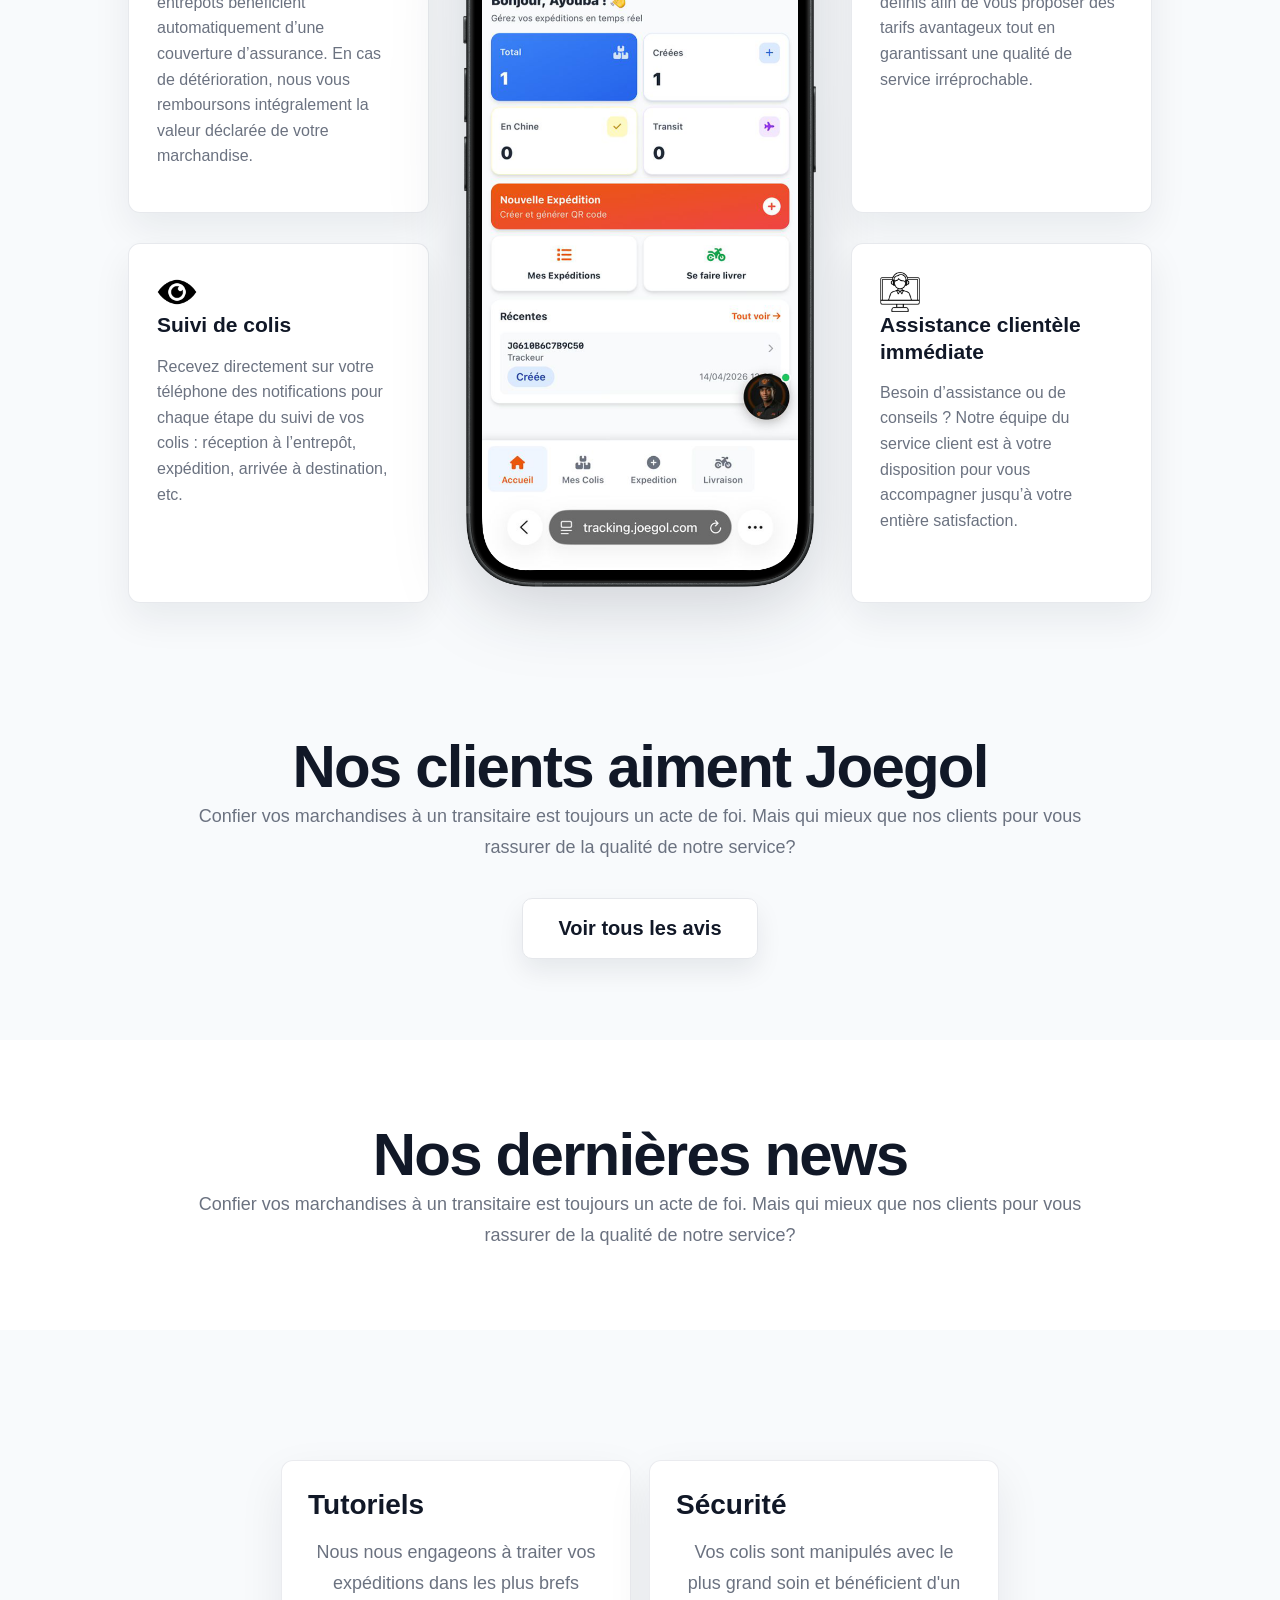
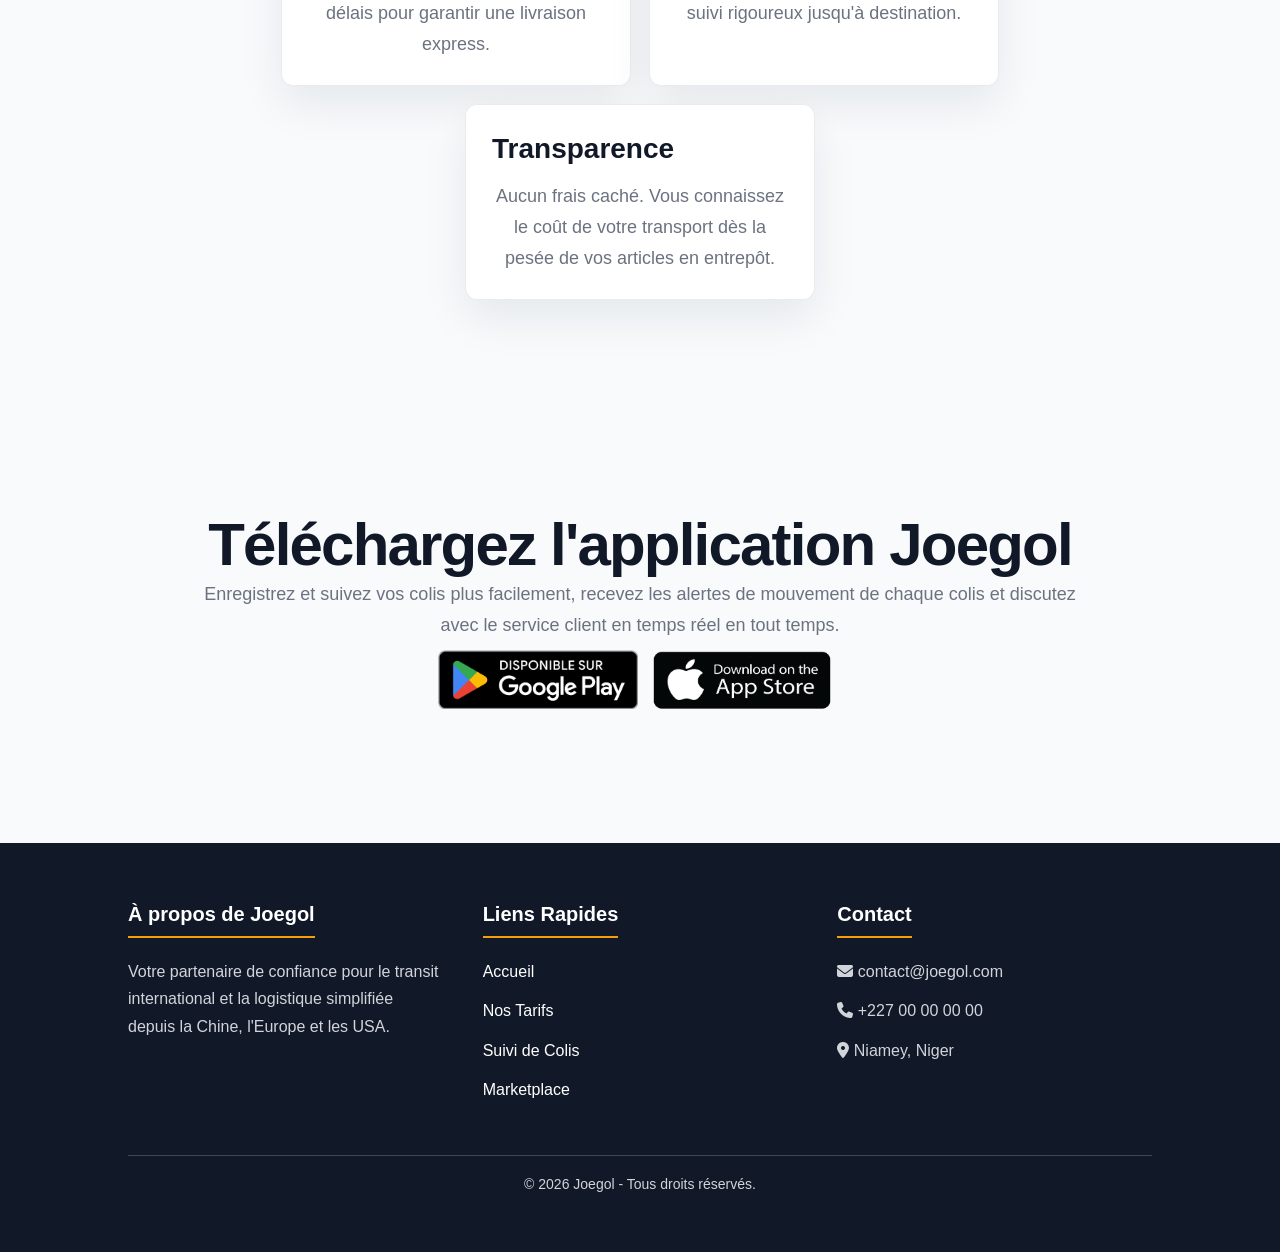
==== commit cc81fa6e: "Update index.html" ====
--- a/index.html
+++ b/index.html
@@ -199,14 +199,14 @@
 
             .suivi-btn,
             .market-btn {
-                width: 50%;
+                width: 40%;
                 max-width: none;
                 justify-content: center;
                 text-align: center;
             }
 
             .header-actions>* {
-                width: 50%;
+                width: 40%;
                 align-items: stretch;
             }
 
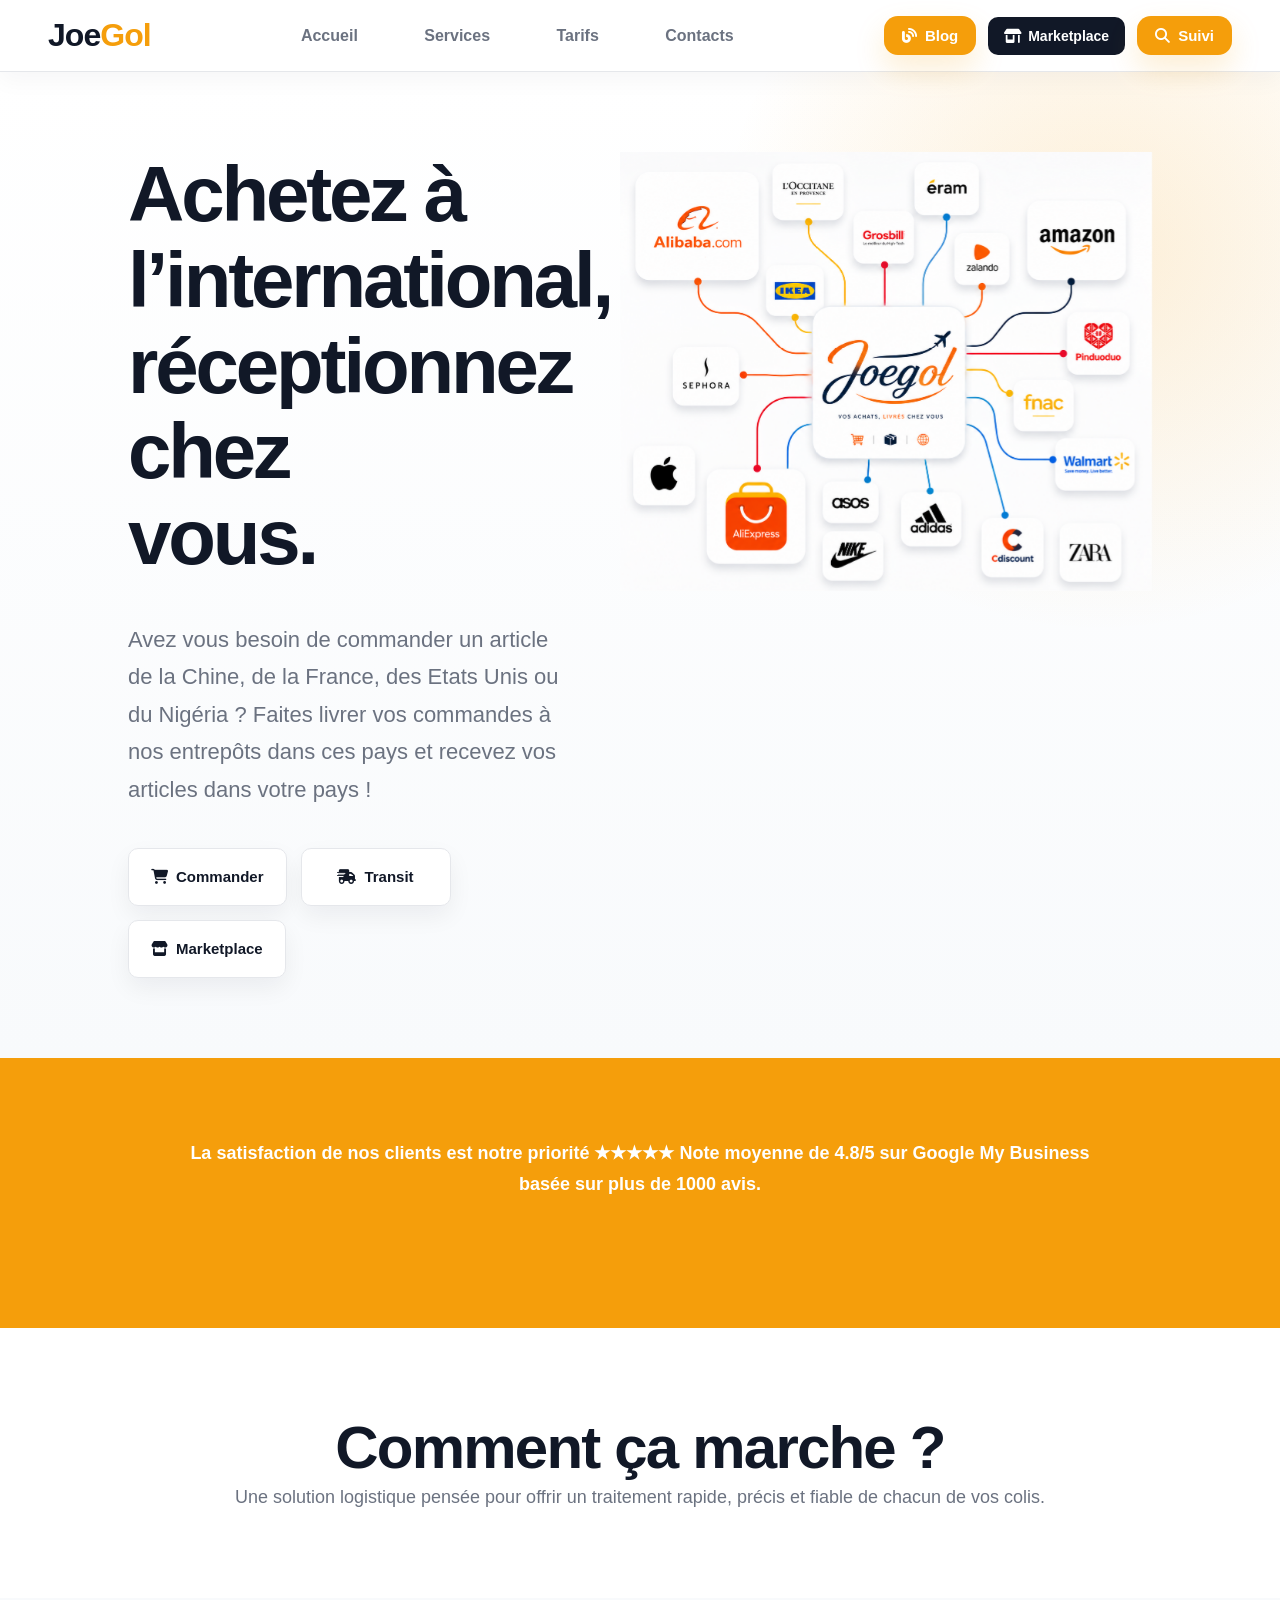
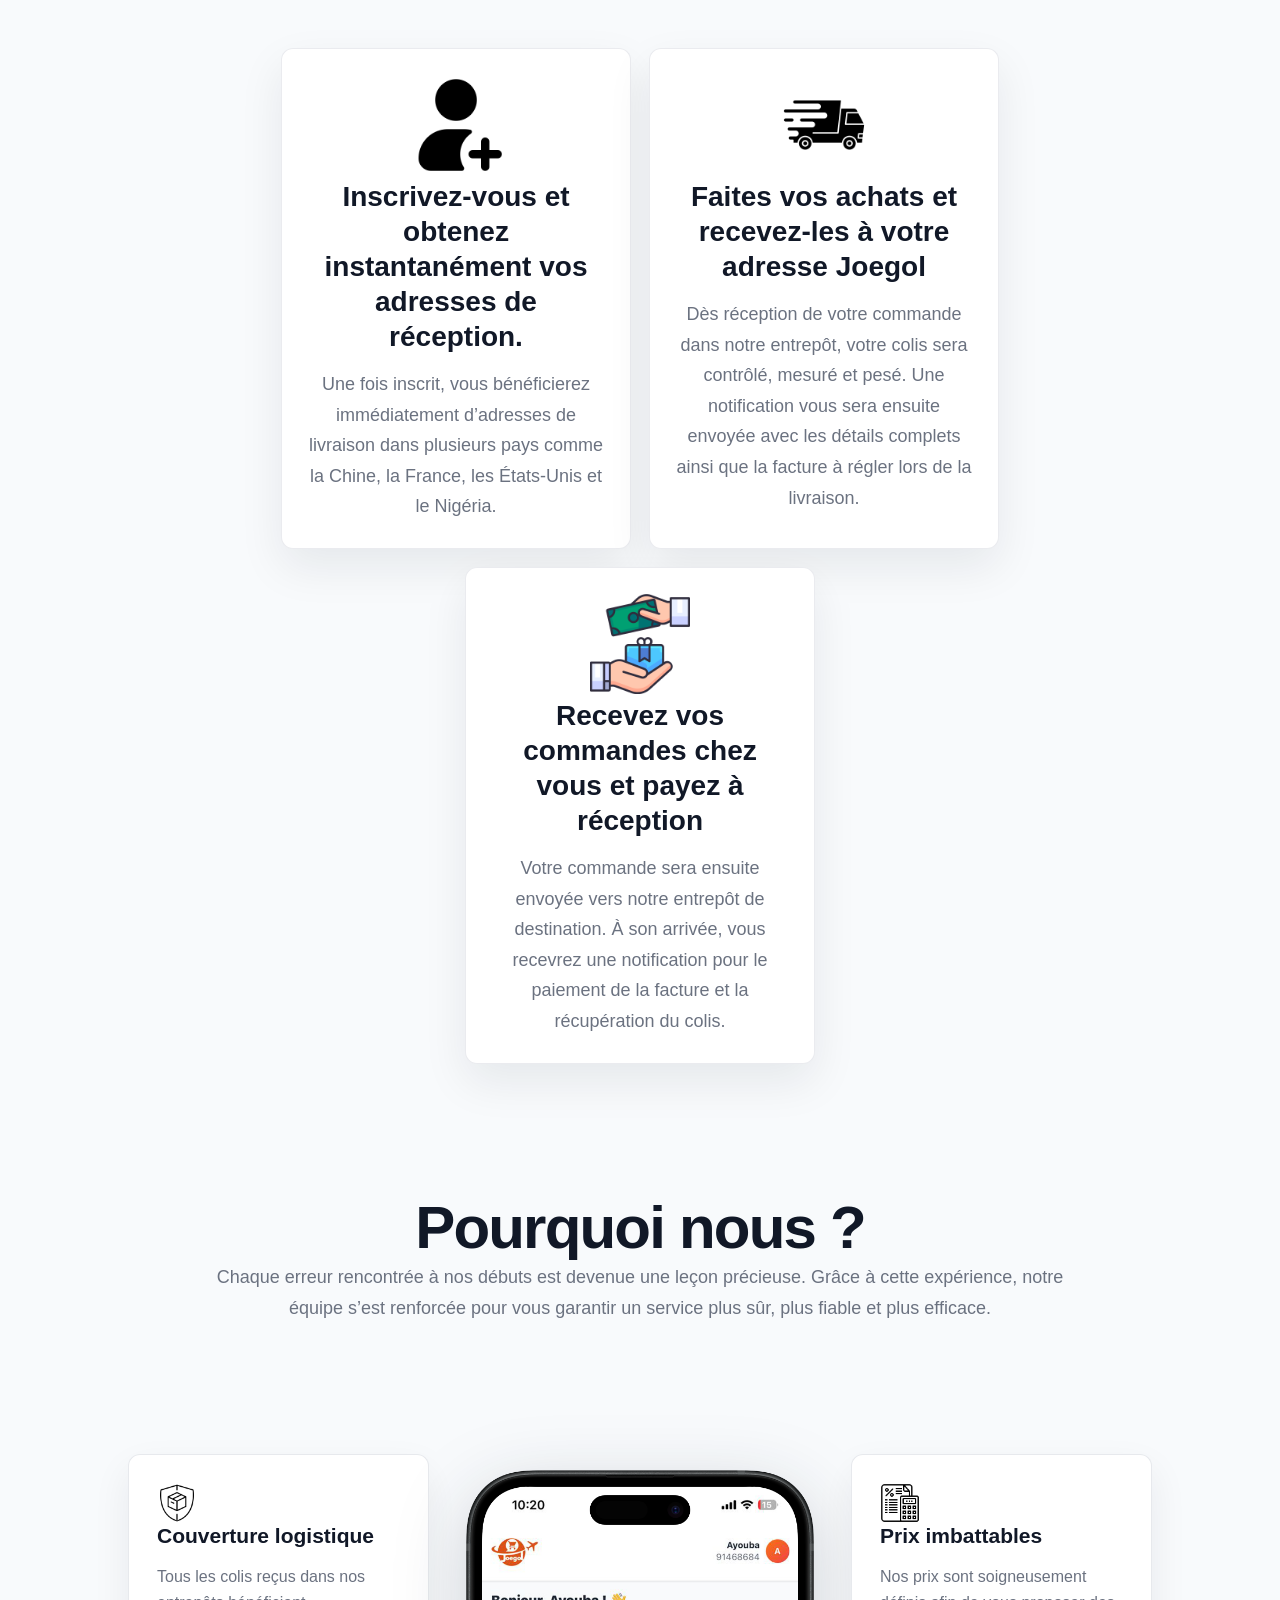
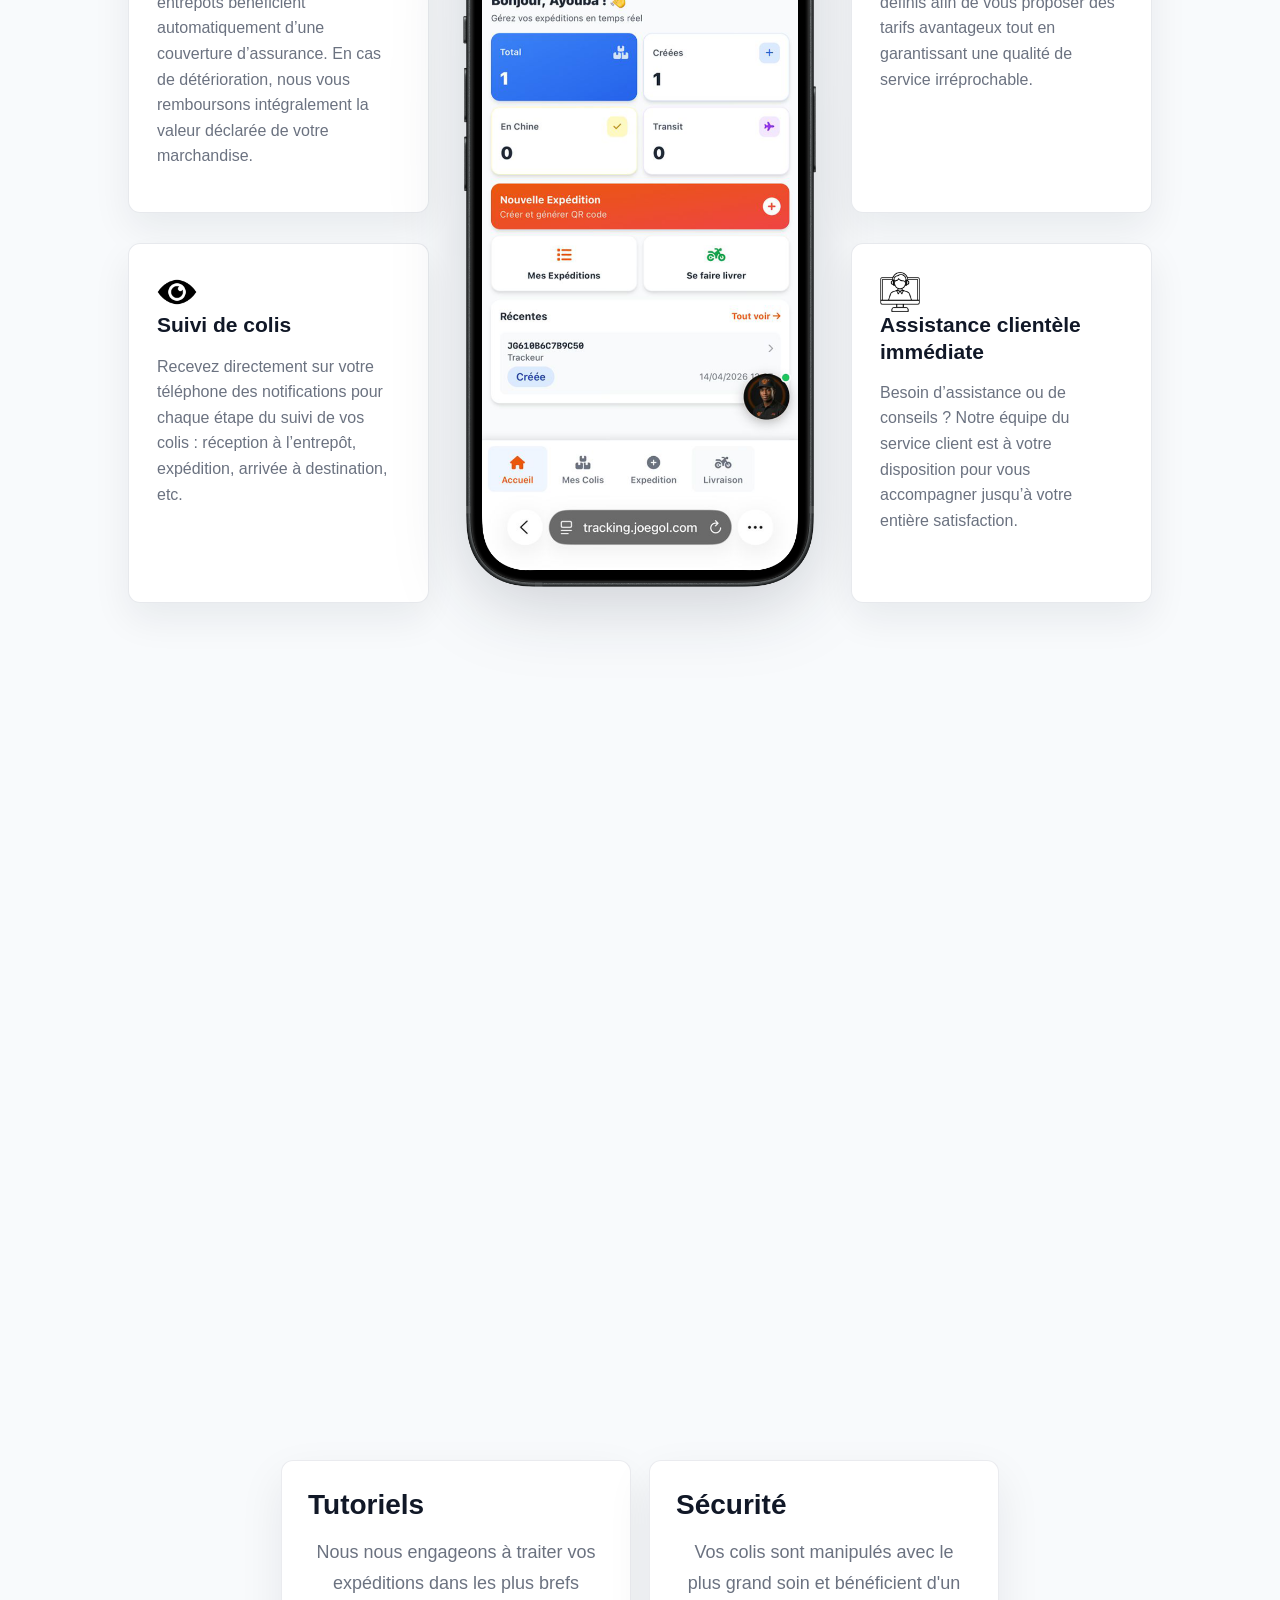
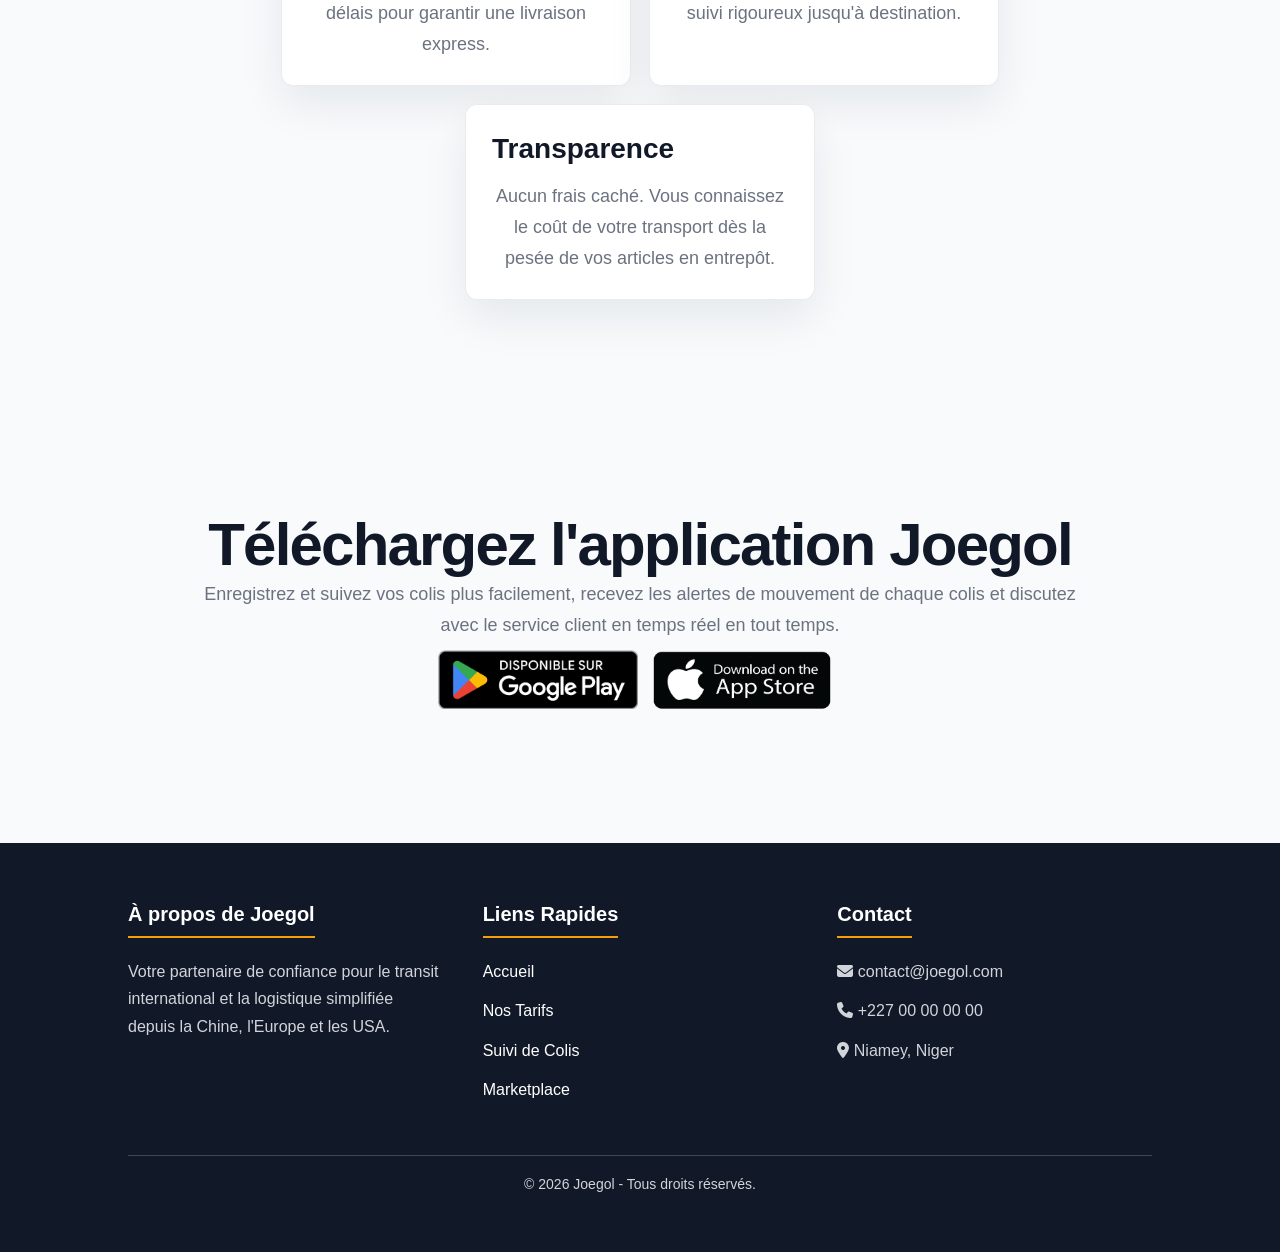
==== commit 6695e3cf: "Update index.html" ====
--- a/index.html
+++ b/index.html
@@ -6,747 +6,768 @@
     <meta name="viewport" content="width=device-width, initial-scale=1.0" />
     <link rel="stylesheet" href="https://cdnjs.cloudflare.com/ajax/libs/font-awesome/6.5.1/css/all.min.css" />
     <style>
-        :root {
-            --brand: #f59e0b;
-            --brand-dark: #d97706;
-            --ink: #111827;
-            --muted: #6b7280;
-            --line: #e5e7eb;
-        }
-
-        * {
-            box-sizing: border-box;
-        }
-
-        body {
-            margin: 0;
-            font-family: Arial, Helvetica, sans-serif;
-            overflow-x: hidden;
-            color: var(--ink);
-        }
-
+    :root {
+        --brand: #f59e0b;
+        --brand-dark: #d97706;
+        --ink: #111827;
+        --muted: #6b7280;
+        --line: #e5e7eb;
+    }
+
+    * {
+        box-sizing: border-box;
+    }
+
+    body {
+        margin: 0;
+        font-family: Arial, Helvetica, sans-serif;
+        overflow-x: hidden;
+        color: var(--ink);
+    }
+
+    header {
+        background: rgba(255, 255, 255, 0.96);
+        padding: 16px clamp(16px, 4vw, 48px);
+        display: flex;
+        align-items: center;
+        justify-content: space-between;
+        gap: 16px;
+        flex-wrap: wrap;
+        border-bottom: 1px solid var(--line);
+        box-shadow: 0 8px 24px rgba(17, 24, 39, 0.04);
+        position: sticky;
+        top: 0;
+        z-index: 20;
+        backdrop-filter: blur(10px);
+    }
+
+    .logo {
+        font-size: clamp(24px, 4vw, 32px);
+        font-weight: 800;
+        white-space: nowrap;
+        letter-spacing: -0.03em;
+    }
+
+    .logo span {
+        color: var(--brand);
+    }
+
+    nav {
+        display: flex;
+        gap: clamp(14px, 3vw, 40px);
+        font-size: clamp(14px, 2vw, 16px);
+        align-items: center;
+        flex-wrap: wrap;
+        justify-content: center;
+        color: var(--muted);
+        font-weight: 600;
+    }
+
+    nav div {
+        cursor: pointer;
+        padding: 10px 14px;
+        border-radius: 12px;
+        transition: background 0.2s ease, color 0.2s ease, transform 0.2s ease;
+        color: var(--muted);
+    }
+
+    nav div:hover {
+        color: var(--ink);
+        background: rgba(245, 158, 11, 0.08);
+        transform: translateY(-1px);
+    }
+
+    .suivi-btn {
+        background: var(--brand);
+        color: #fff;
+        padding: 11px 18px;
+        border-radius: 14px;
+        font-size: 15px;
+        border: none;
+        cursor: pointer;
+        text-decoration: none;
+        display: inline-flex;
+        align-items: center;
+        gap: 8px;
+        white-space: nowrap;
+        font-weight: 700;
+        box-shadow: 0 14px 30px rgba(245, 158, 11, 0.18);
+        transition: transform 0.2s ease, background 0.2s ease, box-shadow 0.2s ease;
+    }
+
+    .market-btn {
+        background: #111827;
+        color: #fff;
+        padding: 11px 16px;
+        border-radius: 10px;
+        font-size: 14px;
+        border: none;
+        cursor: pointer;
+        display: inline-flex;
+        align-items: center;
+        gap: 6px;
+        white-space: nowrap;
+        font-weight: 700;
+        transition: transform 0.2s ease, background 0.2s ease;
+    }
+
+    .suivi-btn:hover,
+    .market-btn:hover {
+        transform: translateY(-2px);
+    }
+
+    .suivi-btn:hover {
+        background: var(--brand-dark);
+        box-shadow: 0 12px 26px rgba(217, 119, 6, 0.26);
+    }
+
+    .market-btn:hover {
+        background: #374151;
+    }
+
+    .menu-toggle {
+        display: none;
+        border: 1px solid rgba(17, 24, 39, 0.12);
+        background: #fff;
+        color: var(--ink);
+        padding: 12px 18px;
+        border-radius: 14px;
+        cursor: pointer;
+        font-weight: 700;
+        font-size: 0.95rem;
+        align-items: center;
+        gap: 10px;
+        box-shadow: 0 14px 30px rgba(17, 24, 39, 0.08);
+        transition: transform 0.2s ease, background 0.2s ease, border-color 0.2s ease;
+    }
+
+    .menu-toggle:hover {
+        transform: translateY(-1px);
+        border-color: rgba(17, 24, 39, 0.2);
+    }
+
+    .menu-toggle .fa-bars {
+        display: inline;
+    }
+
+    .menu-toggle .fa-times {
+        display: none;
+    }
+
+    .menu-toggle.active .fa-bars {
+        display: none;
+    }
+
+    .menu-toggle.active .fa-times {
+        display: inline;
+    }
+
+    .header-actions {
+        display: flex;
+        align-items: center;
+        gap: 12px;
+        flex-wrap: wrap;
+        justify-content: center;
+    }
+
+    @media (max-width: 768px) {
         header {
-            background: rgba(255, 255, 255, 0.96);
-            padding: 16px clamp(16px, 4vw, 48px);
-            display: flex;
-            align-items: center;
             justify-content: space-between;
-            gap: 16px;
+            text-align: left;
             flex-wrap: wrap;
-            border-bottom: 1px solid var(--line);
-            box-shadow: 0 8px 24px rgba(17, 24, 39, 0.04);
-            position: sticky;
-            top: 0;
-            z-index: 20;
-            backdrop-filter: blur(10px);
-        }
-
-        .logo {
-            font-size: clamp(24px, 4vw, 32px);
-            font-weight: 800;
-            white-space: nowrap;
-            letter-spacing: -0.03em;
-        }
-
-        .logo span {
-            color: var(--brand);
-        }
-
-        nav {
-            display: flex;
-            gap: clamp(14px, 3vw, 40px);
-            font-size: clamp(14px, 2vw, 16px);
-            align-items: center;
-            flex-wrap: wrap;
-            justify-content: center;
-            color: var(--muted);
-            font-weight: 600;
-        }
-
-        nav div {
-            cursor: pointer;
-            transition: color 0.2s ease;
-        }
-
-        nav div:hover {
-            color: var(--ink);
-        }
-
-        .suivi-btn {
-            background: var(--brand);
-            color: #fff;
-            padding: 11px 18px;
-            border-radius: 10px;
-            font-size: 15px;
-            border: none;
-            cursor: pointer;
-            text-decoration: none;
+            align-items: flex-start;
+            position: relative;
+        }
+
+        nav,
+        .header-actions {
+            display: none;
+            width: 100%;
+            flex-direction: column;
+            align-items: stretch;
+            gap: 12px;
+            padding: 18px 18px 0;
+            background: #fff;
+            border-radius: 18px;
+            box-shadow: 0 24px 50px rgba(17, 24, 39, 0.08);
+            border: 1px solid rgba(229, 231, 235, 0.9);
+            margin-top: 12px;
+            z-index: 19;
+        }
+
+        .header-actions {
+            justify-content: stretch;
+        }
+
+        .menu-toggle {
             display: inline-flex;
             align-items: center;
-            gap: 6px;
-            white-space: nowrap;
-            font-weight: 700;
-            box-shadow: 0 10px 22px rgba(245, 158, 11, 0.22);
-            transition: transform 0.2s ease, background 0.2s ease, box-shadow 0.2s ease;
-        }
-
+            height: auto;
+            position: absolute;
+            top: 16px;
+            right: 16px;
+            transform: none;
+            margin-left: 0;
+            z-index: 21;
+        }
+
+        header.menu-open nav,
+        header.menu-open .header-actions {
+            display: flex;
+        }
+
+        nav div {
+            width: 100%;
+            padding: 14px 18px;
+            border-radius: 14px;
+        }
+
+        .suivi-btn,
         .market-btn {
-            background: #111827;
-            color: #fff;
-            padding: 11px 16px;
-            border-radius: 10px;
-            font-size: 14px;
-            border: none;
-            cursor: pointer;
-            display: inline-flex;
+            width: 100%;
+            max-width: none;
+            justify-content: center;
+            text-align: center;
+            border-radius: 14px;
+            padding: 14px;
+        }
+
+        .header-actions>* {
+            width: 100%;
+        }
+
+        nav {
+            gap: 10px 16px;
+        }
+    }
+
+
+    * {
+        margin: 0;
+        padding: 0;
+        box-sizing: border-box;
+        font-family: Arial, Helvetica, sans-serif;
+    }
+
+    :root {
+        --brand: #f59e0b;
+        --brand-dark: #d97706;
+        --ink: #111827;
+        --muted: #6b7280;
+        --soft: #f8fafc;
+        --line: #e5e7eb;
+        --card: #ffffff;
+        --shadow: 0 18px 45px rgba(17, 24, 39, 0.08);
+    }
+
+    body {
+        background: var(--soft);
+        overflow-x: hidden;
+        color: var(--ink);
+    }
+
+    img {
+        max-width: 100%;
+        height: auto;
+    }
+
+    .hero {
+        width: 100%;
+        min-height: calc(100vh - 92px);
+        display: flex;
+        justify-content: space-between;
+        align-items: flex-start;
+        padding: clamp(48px, 8vw, 80px) clamp(18px, 10vw, 10%);
+        gap: 50px;
+        background:
+            radial-gradient(circle at 86% 18%, rgba(245, 158, 11, 0.16), transparent 28%),
+            linear-gradient(180deg, #ffffff 0%, #f8fafc 100%);
+    }
+
+    /* LEFT */
+
+    .hero-left {
+        flex: 1;
+        min-width: 0;
+    }
+
+    .hero-actions {
+        display: flex;
+        align-items: center;
+        gap: 14px;
+        flex-wrap: wrap;
+        justify-content: flex-start;
+    }
+
+    .hero-right {
+        flex: 0 1 52%;
+        display: flex;
+        justify-content: flex-end;
+        align-items: flex-start;
+        align-self: flex-start;
+        position: relative;
+        min-width: 280px;
+        overflow: visible;
+    }
+
+    .hero-right img {
+        width: clamp(320px, 42vw, 720px);
+        max-width: 100%;
+        height: auto;
+        max-height: min(78vh, 720px);
+        object-fit: contain;
+        object-position: top right;
+        display: block;
+        transition: transform 0.15s ease, filter 0.3s ease;
+        transform-origin: center;
+        will-change: transform;
+    }
+
+    .hero-right img:hover {
+        filter: drop-shadow(0 18px 28px rgba(0, 0, 0, 0.18));
+    }
+
+    .hero-left h2 {
+        font-size: clamp(38px, 8vw, 78px);
+        line-height: 1.1;
+        font-weight: 600;
+        color: var(--ink);
+        margin-bottom: clamp(24px, 5vw, 40px);
+        letter-spacing: -0.04em;
+    }
+
+    .hero-left p {
+        font-size: clamp(16px, 3vw, 22px);
+        line-height: 1.7;
+        color: var(--muted);
+        max-width: 700px;
+        margin-bottom: clamp(24px, 5vw, 40px);
+    }
+
+    .hero-left button {
+        padding: 15px 22px;
+        border: 1px solid var(--line);
+        background: #fff;
+        color: var(--ink);
+        font-size: clamp(13px, 2.5vw, 15px);
+        border-radius: 10px;
+        cursor: pointer;
+        transition: transform 0.25s ease, box-shadow 0.25s ease, border-color 0.25s ease, background 0.25s ease;
+        font-weight: 800;
+        margin: 0;
+        min-width: 150px;
+        min-height: 58px;
+        display: inline-flex;
+        align-items: center;
+        justify-content: center;
+        gap: 8px;
+        line-height: 1;
+        box-shadow: 0 10px 24px rgba(17, 24, 39, 0.06);
+    }
+
+    .hero-left button:hover {
+        transform: translateY(-4px);
+        background: #fffbeb;
+        border-color: rgba(245, 158, 11, 0.55);
+        box-shadow: 0 16px 32px rgba(245, 158, 11, 0.18);
+    }
+
+    .hero_2 {
+        width: 100%;
+        min-height: 30vh;
+        justify-content: space-between;
+        align-items: center;
+        padding: clamp(42px, 8vw, 80px) clamp(18px, 10vw, 10%);
+        gap: 50px;
+        background: var(--brand);
+        text-align: center;
+        color: #fff;
+    }
+
+    .hero_3 {
+        width: 100%;
+        min-height: 30vh;
+        padding: clamp(42px, 8vw, 80px) clamp(18px, 10vw, 10%);
+        gap: 50px;
+        background: #fff;
+        align-content: center;
+        text-align: center;
+    }
+
+    .hero_7 {
+        width: 100%;
+        min-height: 30vh;
+        padding: clamp(42px, 8vw, 80px) clamp(18px, 10vw, 10%);
+        gap: 50px;
+        background: #fff;
+        align-content: center;
+        text-align: center;
+    }
+
+
+    .container {
+        min-height: 30vh;
+        width: 100%;
+        padding: clamp(32px, 6vw, 50px) clamp(16px, 10vw, 10%);
+        display: flex;
+        justify-content: center;
+        gap: 18px;
+        flex-wrap: wrap;
+    }
+
+    .box {
+        width: min(350px, 100%);
+        background: var(--card);
+        padding: 26px;
+        border-radius: 12px;
+        border: 1px solid rgba(229, 231, 235, 0.8);
+        box-shadow: var(--shadow);
+        transition: transform 0.25s ease, box-shadow 0.25s ease;
+    }
+
+    .box:hover {
+        transform: translateY(-5px);
+        box-shadow: 0 24px 50px rgba(17, 24, 39, 0.12);
+    }
+
+    .box h2 {
+        margin-bottom: 15px;
+        font-size: clamp(22px, 4vw, 28px);
+        text-align: center;
+        color: var(--ink);
+        line-height: 1.25;
+    }
+
+    .box p {
+        color: var(--muted);
+        line-height: 1.7;
+        font-size: clamp(15px, 2.5vw, 18px);
+        text-align: center;
+    }
+
+    .hero_6 button {
+        padding: 18px 35px;
+        border: 1px solid var(--line);
+        background: #fff;
+        color: var(--ink);
+        font-size: clamp(16px, 2.5vw, 20px);
+        border-radius: 10px;
+        cursor: pointer;
+        transition: 0.25s ease;
+        font-weight: 800;
+        box-shadow: 0 12px 26px rgba(17, 24, 39, 0.08);
+    }
+
+    .hero_6 button:hover {
+        transform: translateY(-4px);
+        background: var(--brand);
+        border-color: var(--brand);
+        color: #fff;
+    }
+
+
+    footer {
+        background: #111827;
+        padding: clamp(40px, 7vw, 60px) clamp(18px, 10vw, 10%);
+        color: white;
+        margin-top: 50px;
+    }
+
+    .footer-container {
+        display: grid;
+        grid-template-columns: repeat(3, 1fr);
+        gap: 40px;
+    }
+
+    .footer-col h3 {
+        font-size: 20px;
+        margin-bottom: 20px;
+        border-bottom: 2px solid var(--brand);
+        padding-bottom: 10px;
+        display: inline-block;
+    }
+
+    .footer-col p,
+    .footer-col li {
+        color: #d1d5db;
+        line-height: 1.7;
+    }
+
+    .footer-col ul {
+        list-style: none;
+        padding: 0;
+    }
+
+    .footer-col ul li {
+        margin-bottom: 12px;
+    }
+
+    .footer-col ul li a {
+        color: white;
+        text-decoration: none;
+        transition: 0.3s;
+    }
+
+    .footer-col ul li a:hover {
+        padding-left: 10px;
+        opacity: 0.8;
+    }
+
+    .footer-bottom {
+        text-align: center;
+        margin-top: 40px;
+        padding-top: 20px;
+        border-top: 1px solid rgba(255, 255, 255, 0.2);
+        font-size: 14px;
+        color: #d1d5db;
+    }
+
+    .features-section {
+        background: #f8fafc;
+    }
+
+    .features-section .container {
+        margin: auto;
+        display: grid;
+        grid-template-columns: minmax(0, 1fr) minmax(280px, 350px) minmax(0, 1fr);
+        gap: clamp(22px, 4vw, 36px);
+        align-items: stretch;
+    }
+
+    .features-section .left,
+    .features-section .right {
+        display: flex;
+        flex-direction: column;
+        gap: 30px;
+        justify-content: space-between;
+    }
+
+    .features-section .card {
+        background: #fff;
+        padding: 28px;
+        border-radius: 12px;
+        border: 1px solid rgba(229, 231, 235, 0.9);
+        box-shadow: 0 16px 38px rgba(17, 24, 39, 0.07);
+        position: relative;
+        transition: transform 0.25s ease, box-shadow 0.25s ease, border-color 0.25s ease;
+        min-height: 260px;
+        height: 100%;
+        display: flex;
+        flex-direction: column;
+    }
+
+    .features-section .card:hover {
+        transform: translateY(-5px);
+        border-color: rgba(245, 158, 11, 0.35);
+        box-shadow: 0 22px 48px rgba(17, 24, 39, 0.1);
+    }
+
+    .features-section .card i {
+        position: absolute;
+        top: 15px;
+        right: 15px;
+        font-size: 28px;
+        color: #2563eb;
+    }
+
+    .features-section .card h3 {
+        margin-bottom: 15px;
+        color: var(--ink);
+        font-size: 21px;
+        line-height: 1.25;
+    }
+
+    .features-section .card p {
+        color: var(--muted);
+        line-height: 1.6;
+        flex: 1;
+    }
+
+    .features-section .phone {
+        display: flex;
+        justify-content: center;
+    }
+
+    .features-section .phone img {
+        width: 380px;
+        max-width: min(380px, 82vw);
+        border-radius: 30px;
+        filter: drop-shadow(0 18px 35px rgba(17, 24, 39, 0.18));
+    }
+
+    .hero_4,
+    .hero_6,
+    .hero_8,
+    .hero_9 {
+        padding: clamp(42px, 8vw, 80px) clamp(18px, 10vw, 10%);
+        text-align: center;
+    }
+
+    .hero_3 h1,
+    .hero_4 h1,
+    .hero_6 h1,
+    .hero_7 h1,
+    .hero_9 h1 {
+        font-size: clamp(32px, 6vw, 60px) !important;
+        line-height: 1.15;
+        color: var(--ink);
+        letter-spacing: -0.03em;
+    }
+
+    .hero_2 p,
+    .hero_3 p,
+    .hero_4 p,
+    .hero_6 p,
+    .hero_7 p,
+    .hero_9 p {
+        font-size: clamp(15px, 2.5vw, 18px);
+        line-height: 1.7;
+        max-width: 900px;
+        margin-left: auto;
+        margin-right: auto;
+        color: var(--muted);
+    }
+
+    .hero_2 p {
+        color: #fff;
+        font-weight: 700;
+    }
+
+    @media(max-width:900px) {
+
+        .features-section .container {
+            grid-template-columns: 1fr;
+        }
+
+        .features-section .phone {
+            order: -1;
+        }
+
+        .features-section .left,
+        .features-section .right {
+            gap: 24px;
+            justify-content: flex-start;
+        }
+
+        .features-section .card {
+            min-height: 220px;
+        }
+
+        .footer-container {
+            grid-template-columns: 1fr;
+        }
+    }
+
+    @media(max-width:768px) {
+        .hero {
+            min-height: auto;
+            flex-direction: column;
             align-items: center;
-            gap: 6px;
-            white-space: nowrap;
-            font-weight: 700;
-            transition: transform 0.2s ease, background 0.2s ease;
-        }
-
-        .suivi-btn:hover,
-        .market-btn:hover {
-            transform: translateY(-2px);
-        }
-
-        .suivi-btn:hover {
-            background: var(--brand-dark);
-            box-shadow: 0 12px 26px rgba(217, 119, 6, 0.26);
-        }
-
-        .market-btn:hover {
-            background: #374151;
-        }
-
-        .menu-toggle {
-            display: none;
-            border: 1px solid var(--line);
-            background: transparent;
-            color: var(--ink);
-            padding: 12px 16px;
-            border-radius: 12px;
-            cursor: pointer;
-            font-weight: 700;
-            font-size: 0.95rem;
+            text-align: center;
+        }
+
+        .hero-left {
+            width: 100%;
+        }
+
+        .hero-actions {
+            justify-content: center;
+            width: 100%;
+        }
+
+        .hero-right {
+            width: 100%;
+            align-self: center;
+            justify-content: center;
+            align-items: center;
+            min-width: 0;
+        }
+
+        .hero-right img {
+            width: clamp(260px, 72vw, 460px);
+            max-height: none;
+            object-position: center;
+        }
+
+        .hero-left button {
+            width: min(100%, 320px);
+        }
+
+        .features-section .card {
+            text-align: left;
+        }
+    }
+
+    @media(max-width:480px) {
+        .container {
+            padding-left: 14px;
+            padding-right: 14px;
+        }
+
+        .box {
+            padding: 18px;
+        }
+
+        .hero-right img {
+            width: min(100%, 340px);
+        }
+
+        .hero_9 center {
+            display: flex;
+            flex-direction: column;
             align-items: center;
             gap: 10px;
         }
-
-        .menu-toggle .fa-bars {
-            display: inline;
-        }
-
-        .menu-toggle .fa-times {
-            display: none;
-        }
-
-        .menu-toggle.active .fa-bars {
-            display: none;
-        }
-
-        .menu-toggle.active .fa-times {
-            display: inline;
-        }
-
-        .header-actions {
-            display: flex;
-            align-items: center;
-            gap: 12px;
-            flex-wrap: wrap;
-            justify-content: center;
-        }
-
-        @media (max-width: 768px) {
-            header {
-                justify-content: space-between;
-                text-align: left;
-                flex-wrap: wrap;
-                align-items: center;
-            }
-
-            nav,
-            .header-actions {
-                display: none;
-                width: 100%;
-                flex-direction: column;
-                align-items: flex-start;
-                gap: 12px;
-                padding: 12px 0 0;
-            }
-
-            .header-actions {
-                justify-content: flex-start;
-            }
-
-            .menu-toggle {
-                display: inline-flex;
-                align-items: center;
-                height: auto;
-                position: absolute;
-                top: 16px;
-                right: 16px;
-                transform: none;
-                margin-left: 0;
-                z-index: 21;
-            }
-
-            header.menu-open nav,
-            header.menu-open .header-actions {
-                display: flex;
-            }
-
-            .suivi-btn,
-            .market-btn {
-                width: 40%;
-                max-width: none;
-                justify-content: center;
-                text-align: center;
-            }
-
-            .header-actions>* {
-                width: 40%;
-                align-items: stretch;
-            }
-
-            .logo,
-            nav {
-                width: 100%;
-            }
-
-            nav {
-                gap: 10px 16px;
-            }
-        }
-
-
-        * {
-            margin: 0;
-            padding: 0;
-            box-sizing: border-box;
-            font-family: Arial, Helvetica, sans-serif;
-        }
-
-        :root {
-            --brand: #f59e0b;
-            --brand-dark: #d97706;
-            --ink: #111827;
-            --muted: #6b7280;
-            --soft: #f8fafc;
-            --line: #e5e7eb;
-            --card: #ffffff;
-            --shadow: 0 18px 45px rgba(17, 24, 39, 0.08);
-        }
-
-        body {
-            background: var(--soft);
-            overflow-x: hidden;
-            color: var(--ink);
-        }
-
-        img {
-            max-width: 100%;
-            height: auto;
-        }
-
-        .hero {
-            width: 100%;
-            min-height: calc(100vh - 92px);
-            display: flex;
-            justify-content: space-between;
-            align-items: flex-start;
-            padding: clamp(48px, 8vw, 80px) clamp(18px, 10vw, 10%);
-            gap: 50px;
-            background:
-                radial-gradient(circle at 86% 18%, rgba(245, 158, 11, 0.16), transparent 28%),
-                linear-gradient(180deg, #ffffff 0%, #f8fafc 100%);
-        }
-
-        /* LEFT */
-
-        .hero-left {
-            flex: 1;
-            min-width: 0;
-        }
-
-        .hero-actions {
-            display: flex;
-            align-items: center;
-            gap: 14px;
-            flex-wrap: wrap;
-            justify-content: flex-start;
-        }
-
-        .hero-right {
-            flex: 0 1 52%;
-            display: flex;
-            justify-content: flex-end;
-            align-items: flex-start;
-            align-self: flex-start;
-            position: relative;
-            min-width: 280px;
-            overflow: visible;
-        }
-
-        .hero-right img {
-            width: clamp(320px, 42vw, 720px);
-            max-width: 100%;
-            height: auto;
-            max-height: min(78vh, 720px);
-            object-fit: contain;
-            object-position: top right;
-            display: block;
-            transition: transform 0.15s ease, filter 0.3s ease;
-            transform-origin: center;
-            will-change: transform;
-        }
-
-        .hero-right img:hover {
-            filter: drop-shadow(0 18px 28px rgba(0, 0, 0, 0.18));
-        }
-
-        .hero-left h2 {
-            font-size: clamp(38px, 8vw, 78px);
-            line-height: 1.1;
-            font-weight: 600;
-            color: var(--ink);
-            margin-bottom: clamp(24px, 5vw, 40px);
-            letter-spacing: -0.04em;
-        }
-
-        .hero-left p {
-            font-size: clamp(16px, 3vw, 22px);
-            line-height: 1.7;
-            color: var(--muted);
-            max-width: 700px;
-            margin-bottom: clamp(24px, 5vw, 40px);
-        }
-
-        .hero-left button {
-            padding: 15px 22px;
-            border: 1px solid var(--line);
-            background: #fff;
-            color: var(--ink);
-            font-size: clamp(13px, 2.5vw, 15px);
-            border-radius: 10px;
-            cursor: pointer;
-            transition: transform 0.25s ease, box-shadow 0.25s ease, border-color 0.25s ease, background 0.25s ease;
-            font-weight: 800;
-            margin: 0;
-            min-width: 150px;
-            min-height: 58px;
-            display: inline-flex;
-            align-items: center;
-            justify-content: center;
-            gap: 8px;
-            line-height: 1;
-            box-shadow: 0 10px 24px rgba(17, 24, 39, 0.06);
-        }
-
-        .hero-left button:hover {
-            transform: translateY(-4px);
-            background: #fffbeb;
-            border-color: rgba(245, 158, 11, 0.55);
-            box-shadow: 0 16px 32px rgba(245, 158, 11, 0.18);
-        }
-
-        .hero_2 {
-            width: 100%;
-            min-height: 30vh;
-            justify-content: space-between;
-            align-items: center;
-            padding: clamp(42px, 8vw, 80px) clamp(18px, 10vw, 10%);
-            gap: 50px;
-            background: var(--brand);
-            text-align: center;
-            color: #fff;
-        }
-
-        .hero_3 {
-            width: 100%;
-            min-height: 30vh;
-            padding: clamp(42px, 8vw, 80px) clamp(18px, 10vw, 10%);
-            gap: 50px;
-            background: #fff;
-            align-content: center;
-            text-align: center;
-        }
-
-        .hero_7 {
-            width: 100%;
-            min-height: 30vh;
-            padding: clamp(42px, 8vw, 80px) clamp(18px, 10vw, 10%);
-            gap: 50px;
-            background: #fff;
-            align-content: center;
-            text-align: center;
-        }
-
-
-        .container {
-            min-height: 30vh;
-            width: 100%;
-            padding: clamp(32px, 6vw, 50px) clamp(16px, 10vw, 10%);
-            display: flex;
-            justify-content: center;
-            gap: 18px;
-            flex-wrap: wrap;
-        }
-
-        .box {
-            width: min(350px, 100%);
-            background: var(--card);
-            padding: 26px;
-            border-radius: 12px;
-            border: 1px solid rgba(229, 231, 235, 0.8);
-            box-shadow: var(--shadow);
-            transition: transform 0.25s ease, box-shadow 0.25s ease;
-        }
-
-        .box:hover {
-            transform: translateY(-5px);
-            box-shadow: 0 24px 50px rgba(17, 24, 39, 0.12);
-        }
-
-        .box h2 {
-            margin-bottom: 15px;
-            font-size: clamp(22px, 4vw, 28px);
-            text-align: center;
-            color: var(--ink);
-            line-height: 1.25;
-        }
-
-        .box p {
-            color: var(--muted);
-            line-height: 1.7;
-            font-size: clamp(15px, 2.5vw, 18px);
-            text-align: center;
-        }
-
-        .hero_6 button {
-            padding: 18px 35px;
-            border: 1px solid var(--line);
-            background: #fff;
-            color: var(--ink);
-            font-size: clamp(16px, 2.5vw, 20px);
-            border-radius: 10px;
-            cursor: pointer;
-            transition: 0.25s ease;
-            font-weight: 800;
-            box-shadow: 0 12px 26px rgba(17, 24, 39, 0.08);
-        }
-
-        .hero_6 button:hover {
-            transform: translateY(-4px);
-            background: var(--brand);
-            border-color: var(--brand);
-            color: #fff;
-        }
-
-
-        footer {
-            background: #111827;
-            padding: clamp(40px, 7vw, 60px) clamp(18px, 10vw, 10%);
-            color: white;
-            margin-top: 50px;
-        }
-
-        .footer-container {
-            display: grid;
-            grid-template-columns: repeat(3, 1fr);
-            gap: 40px;
-        }
-
-        .footer-col h3 {
-            font-size: 20px;
-            margin-bottom: 20px;
-            border-bottom: 2px solid var(--brand);
-            padding-bottom: 10px;
-            display: inline-block;
-        }
-
-        .footer-col p,
-        .footer-col li {
-            color: #d1d5db;
-            line-height: 1.7;
-        }
-
-        .footer-col ul {
-            list-style: none;
-            padding: 0;
-        }
-
-        .footer-col ul li {
-            margin-bottom: 12px;
-        }
-
-        .footer-col ul li a {
-            color: white;
-            text-decoration: none;
-            transition: 0.3s;
-        }
-
-        .footer-col ul li a:hover {
-            padding-left: 10px;
-            opacity: 0.8;
-        }
-
-        .footer-bottom {
-            text-align: center;
-            margin-top: 40px;
-            padding-top: 20px;
-            border-top: 1px solid rgba(255, 255, 255, 0.2);
-            font-size: 14px;
-            color: #d1d5db;
-        }
-
-        .features-section {
-            background: #f8fafc;
-        }
-
-        .features-section .container {
-            margin: auto;
-            display: grid;
-            grid-template-columns: minmax(0, 1fr) minmax(280px, 350px) minmax(0, 1fr);
-            gap: clamp(22px, 4vw, 36px);
-            align-items: stretch;
-        }
-
-        .features-section .left,
-        .features-section .right {
-            display: flex;
-            flex-direction: column;
-            gap: 30px;
-            justify-content: space-between;
-        }
-
-        .features-section .card {
-            background: #fff;
-            padding: 28px;
-            border-radius: 12px;
-            border: 1px solid rgba(229, 231, 235, 0.9);
-            box-shadow: 0 16px 38px rgba(17, 24, 39, 0.07);
-            position: relative;
-            transition: transform 0.25s ease, box-shadow 0.25s ease, border-color 0.25s ease;
-            min-height: 260px;
-            height: 100%;
-            display: flex;
-            flex-direction: column;
-        }
-
-        .features-section .card:hover {
-            transform: translateY(-5px);
-            border-color: rgba(245, 158, 11, 0.35);
-            box-shadow: 0 22px 48px rgba(17, 24, 39, 0.1);
-        }
-
-        .features-section .card i {
-            position: absolute;
-            top: 15px;
-            right: 15px;
-            font-size: 28px;
-            color: #2563eb;
-        }
-
-        .features-section .card h3 {
-            margin-bottom: 15px;
-            color: var(--ink);
-            font-size: 21px;
-            line-height: 1.25;
-        }
-
-        .features-section .card p {
-            color: var(--muted);
-            line-height: 1.6;
-            flex: 1;
-        }
-
-        .features-section .phone {
-            display: flex;
-            justify-content: center;
-        }
-
-        .features-section .phone img {
-            width: 380px;
-            max-width: min(380px, 82vw);
-            border-radius: 30px;
-            filter: drop-shadow(0 18px 35px rgba(17, 24, 39, 0.18));
-        }
-
-        .hero_4,
-        .hero_6,
-        .hero_8,
-        .hero_9 {
-            padding: clamp(42px, 8vw, 80px) clamp(18px, 10vw, 10%);
-            text-align: center;
-        }
-
-        .hero_3 h1,
-        .hero_4 h1,
-        .hero_6 h1,
-        .hero_7 h1,
-        .hero_9 h1 {
-            font-size: clamp(32px, 6vw, 60px) !important;
-            line-height: 1.15;
-            color: var(--ink);
-            letter-spacing: -0.03em;
-        }
-
-        .hero_2 p,
-        .hero_3 p,
-        .hero_4 p,
-        .hero_6 p,
-        .hero_7 p,
-        .hero_9 p {
-            font-size: clamp(15px, 2.5vw, 18px);
-            line-height: 1.7;
-            max-width: 900px;
-            margin-left: auto;
-            margin-right: auto;
-            color: var(--muted);
-        }
-
-        .hero_2 p {
-            color: #fff;
-            font-weight: 700;
-        }
-
-        @media(max-width:900px) {
-
-            .features-section .container {
-                grid-template-columns: 1fr;
-            }
-
-            .features-section .phone {
-                order: -1;
-            }
-
-            .features-section .left,
-            .features-section .right {
-                gap: 24px;
-                justify-content: flex-start;
-            }
-
-            .features-section .card {
-                min-height: 220px;
-            }
-
-            .footer-container {
-                grid-template-columns: 1fr;
-            }
-        }
-
-        @media(max-width:768px) {
-            .hero {
-                min-height: auto;
-                flex-direction: column;
-                align-items: center;
-                text-align: center;
-            }
-
-            .hero-left {
-                width: 100%;
-            }
-
-            .hero-actions {
-                justify-content: center;
-                width: 100%;
-            }
-
-            .hero-right {
-                width: 100%;
-                align-self: center;
-                justify-content: center;
-                align-items: center;
-                min-width: 0;
-            }
-
-            .hero-right img {
-                width: clamp(260px, 72vw, 460px);
-                max-height: none;
-                object-position: center;
-            }
-
-            .hero-left button {
-                width: min(100%, 320px);
-            }
-
-            .features-section .card {
-                text-align: left;
-            }
-        }
-
-        @media(max-width:480px) {
-            .container {
-                padding-left: 14px;
-                padding-right: 14px;
-            }
-
-            .box {
-                padding: 18px;
-            }
-
-            .hero-right img {
-                width: min(100%, 340px);
-            }
-
-            .hero_9 center {
-                display: flex;
-                flex-direction: column;
-                align-items: center;
-                gap: 10px;
-            }
-        }
-
-        /* Scroll Animation Styles */
-        .reveal {
+    }
+
+    /* Scroll Animation Styles */
+    .reveal {
+        opacity: 0;
+        transform: translateY(55px);
+        transition: opacity 0.9s ease, transform 0.9s ease;
+        will-change: opacity, transform;
+    }
+
+    .reveal.active {
+        opacity: 1;
+        transform: translateY(0);
+    }
+
+    .reveal.active>* {
+        animation: fadeInUp 0.75s ease both;
+    }
+
+    .reveal.active>*:nth-child(2) {
+        animation-delay: 0.12s;
+    }
+
+    .reveal.active>*:nth-child(3) {
+        animation-delay: 0.24s;
+    }
+
+    @keyframes fadeInUp {
+        from {
             opacity: 0;
-            transform: translateY(55px);
-            transition: opacity 0.9s ease, transform 0.9s ease;
-            will-change: opacity, transform;
-        }
-
-        .reveal.active {
+            transform: translateY(28px);
+        }
+
+        to {
             opacity: 1;
             transform: translateY(0);
         }
-
+    }
+
+    @media (prefers-reduced-motion: reduce) {
+
+        .reveal,
+        .reveal.active,
         .reveal.active>* {
-            animation: fadeInUp 0.75s ease both;
-        }
-
-        .reveal.active>*:nth-child(2) {
-            animation-delay: 0.12s;
-        }
-
-        .reveal.active>*:nth-child(3) {
-            animation-delay: 0.24s;
-        }
-
-        @keyframes fadeInUp {
-            from {
-                opacity: 0;
-                transform: translateY(28px);
-            }
-
-            to {
-                opacity: 1;
-                transform: translateY(0);
-            }
-        }
-
-        @media (prefers-reduced-motion: reduce) {
-
-            .reveal,
-            .reveal.active,
-            .reveal.active>* {
-                animation: none;
-                opacity: 1;
-                transform: none;
-                transition: none;
-            }
-        }
+            animation: none;
+            opacity: 1;
+            transform: none;
+            transition: none;
+        }
+    }
     </style>
 </head>
 
@@ -1017,62 +1038,62 @@
     </footer>
 
     <script>
-        const observerOptions = {
-            threshold: 0.15,
-            rootMargin: '0px 0px -80px 0px'
-        };
-
-        const observer = new IntersectionObserver((entries) => {
-            entries.forEach(entry => {
-                if (entry.isIntersecting) {
-                    entry.target.classList.add('active');
+    const observerOptions = {
+        threshold: 0.15,
+        rootMargin: '0px 0px -80px 0px'
+    };
+
+    const observer = new IntersectionObserver((entries) => {
+        entries.forEach(entry => {
+            if (entry.isIntersecting) {
+                entry.target.classList.add('active');
+            }
+        });
+    }, observerOptions);
+
+    document.querySelectorAll('.reveal').forEach((section) => {
+        observer.observe(section);
+    });
+
+    const heroImage = document.querySelector('.hero-right img');
+
+    if (heroImage && window.matchMedia('(hover: hover)').matches) {
+        heroImage.addEventListener('mousemove', (event) => {
+            const rect = heroImage.getBoundingClientRect();
+            const x = event.clientX - rect.left;
+            const y = event.clientY - rect.top;
+            const centerX = rect.width / 2;
+            const centerY = rect.height / 2;
+            const rotateX = ((centerY - y) / centerY) * 8;
+            const rotateY = ((x - centerX) / centerX) * 8;
+
+            heroImage.style.transform =
+                `perspective(900px) rotateX(${rotateX}deg) rotateY(${rotateY}deg) scale(1.04)`;
+        });
+
+        heroImage.addEventListener('mouseleave', () => {
+            heroImage.style.transform = 'perspective(900px) rotateX(0deg) rotateY(0deg) scale(1)';
+        });
+    }
+
+    const menuToggle = document.getElementById('menuToggle');
+    const pageHeader = document.querySelector('header');
+
+    if (menuToggle && pageHeader) {
+        menuToggle.addEventListener('click', () => {
+            pageHeader.classList.toggle('menu-open');
+            menuToggle.classList.toggle('active');
+        });
+
+        document.querySelectorAll('nav div, .header-actions a, .header-actions button').forEach((el) => {
+            el.addEventListener('click', () => {
+                if (window.innerWidth <= 768) {
+                    pageHeader.classList.remove('menu-open');
+                    menuToggle.classList.remove('active');
                 }
             });
-        }, observerOptions);
-
-        document.querySelectorAll('.reveal').forEach((section) => {
-            observer.observe(section);
         });
-
-        const heroImage = document.querySelector('.hero-right img');
-
-        if (heroImage && window.matchMedia('(hover: hover)').matches) {
-            heroImage.addEventListener('mousemove', (event) => {
-                const rect = heroImage.getBoundingClientRect();
-                const x = event.clientX - rect.left;
-                const y = event.clientY - rect.top;
-                const centerX = rect.width / 2;
-                const centerY = rect.height / 2;
-                const rotateX = ((centerY - y) / centerY) * 8;
-                const rotateY = ((x - centerX) / centerX) * 8;
-
-                heroImage.style.transform =
-                    `perspective(900px) rotateX(${rotateX}deg) rotateY(${rotateY}deg) scale(1.04)`;
-            });
-
-            heroImage.addEventListener('mouseleave', () => {
-                heroImage.style.transform = 'perspective(900px) rotateX(0deg) rotateY(0deg) scale(1)';
-            });
-        }
-
-        const menuToggle = document.getElementById('menuToggle');
-        const pageHeader = document.querySelector('header');
-
-        if (menuToggle && pageHeader) {
-            menuToggle.addEventListener('click', () => {
-                pageHeader.classList.toggle('menu-open');
-                menuToggle.classList.toggle('active');
-            });
-
-            document.querySelectorAll('nav div, .header-actions a, .header-actions button').forEach((el) => {
-                el.addEventListener('click', () => {
-                    if (window.innerWidth <= 768) {
-                        pageHeader.classList.remove('menu-open');
-                        menuToggle.classList.remove('active');
-                    }
-                });
-            });
-        }
+    }
     </script>
 </body>
 
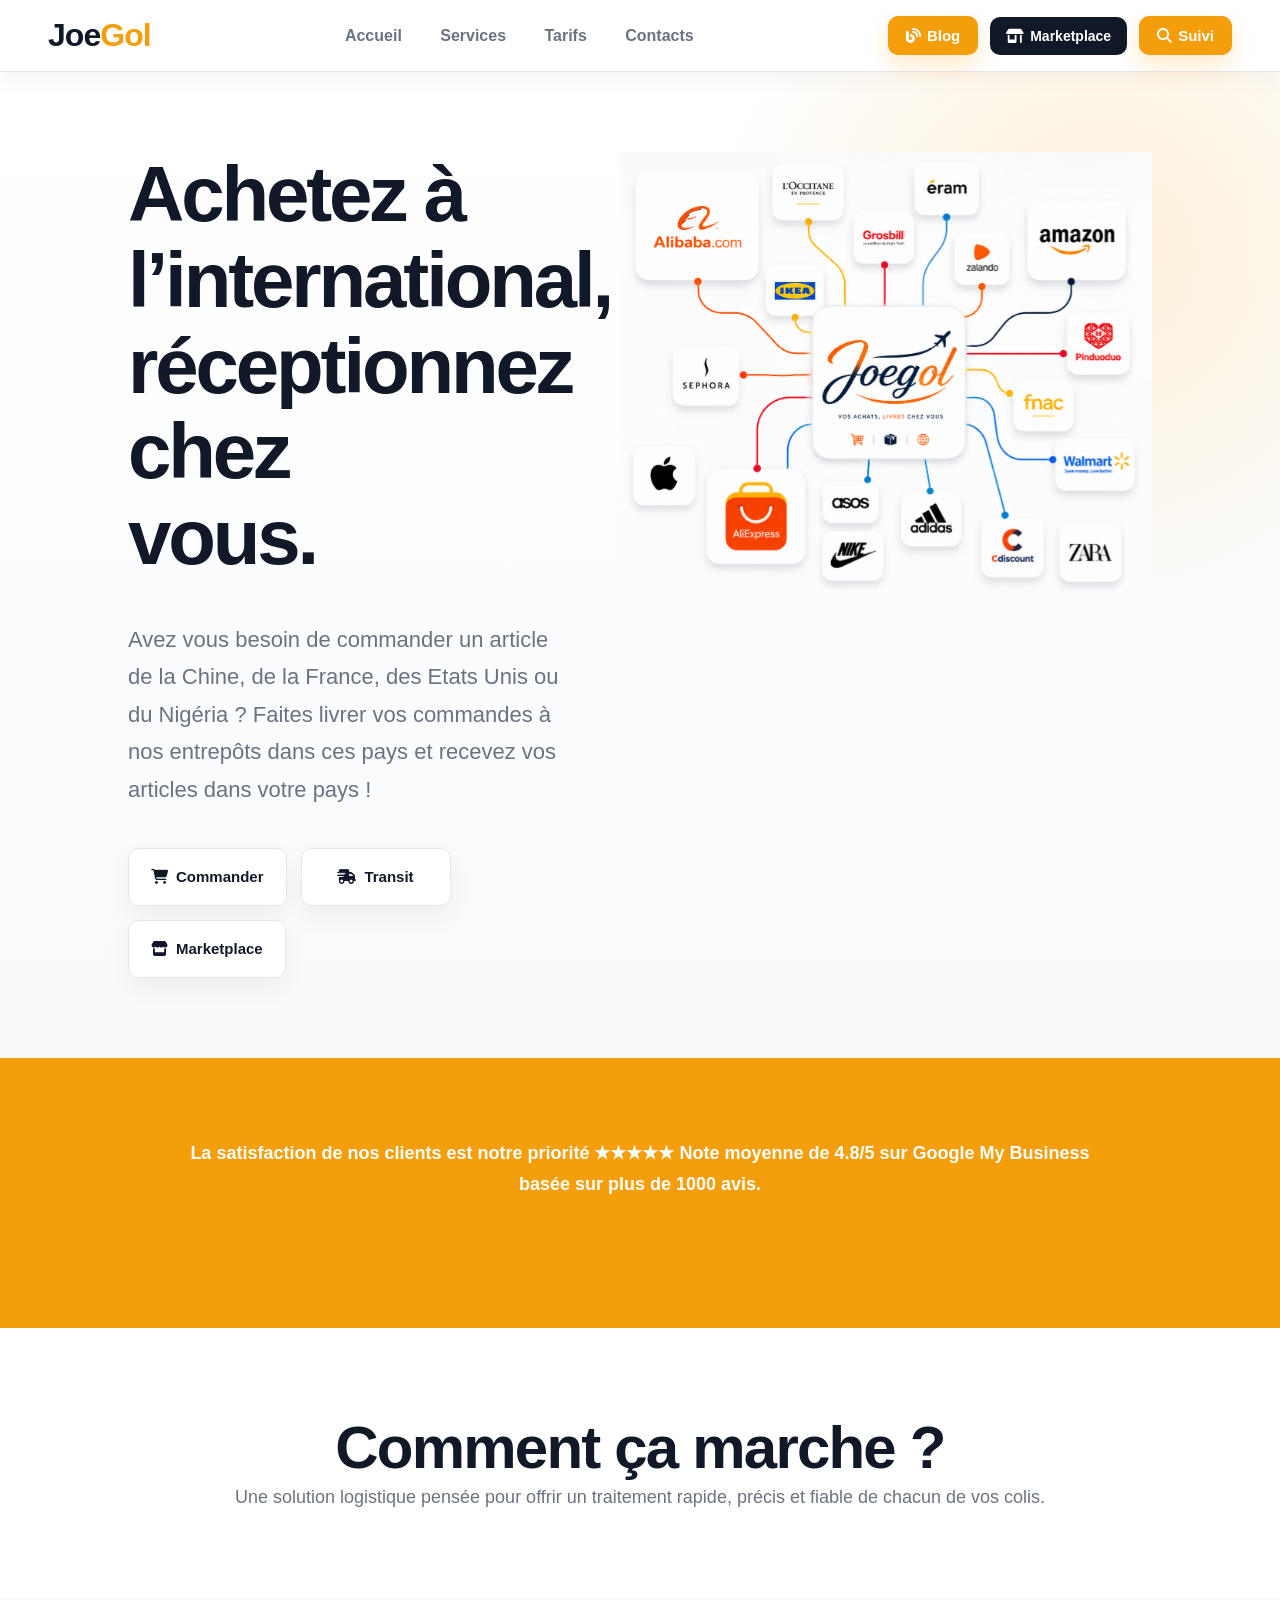
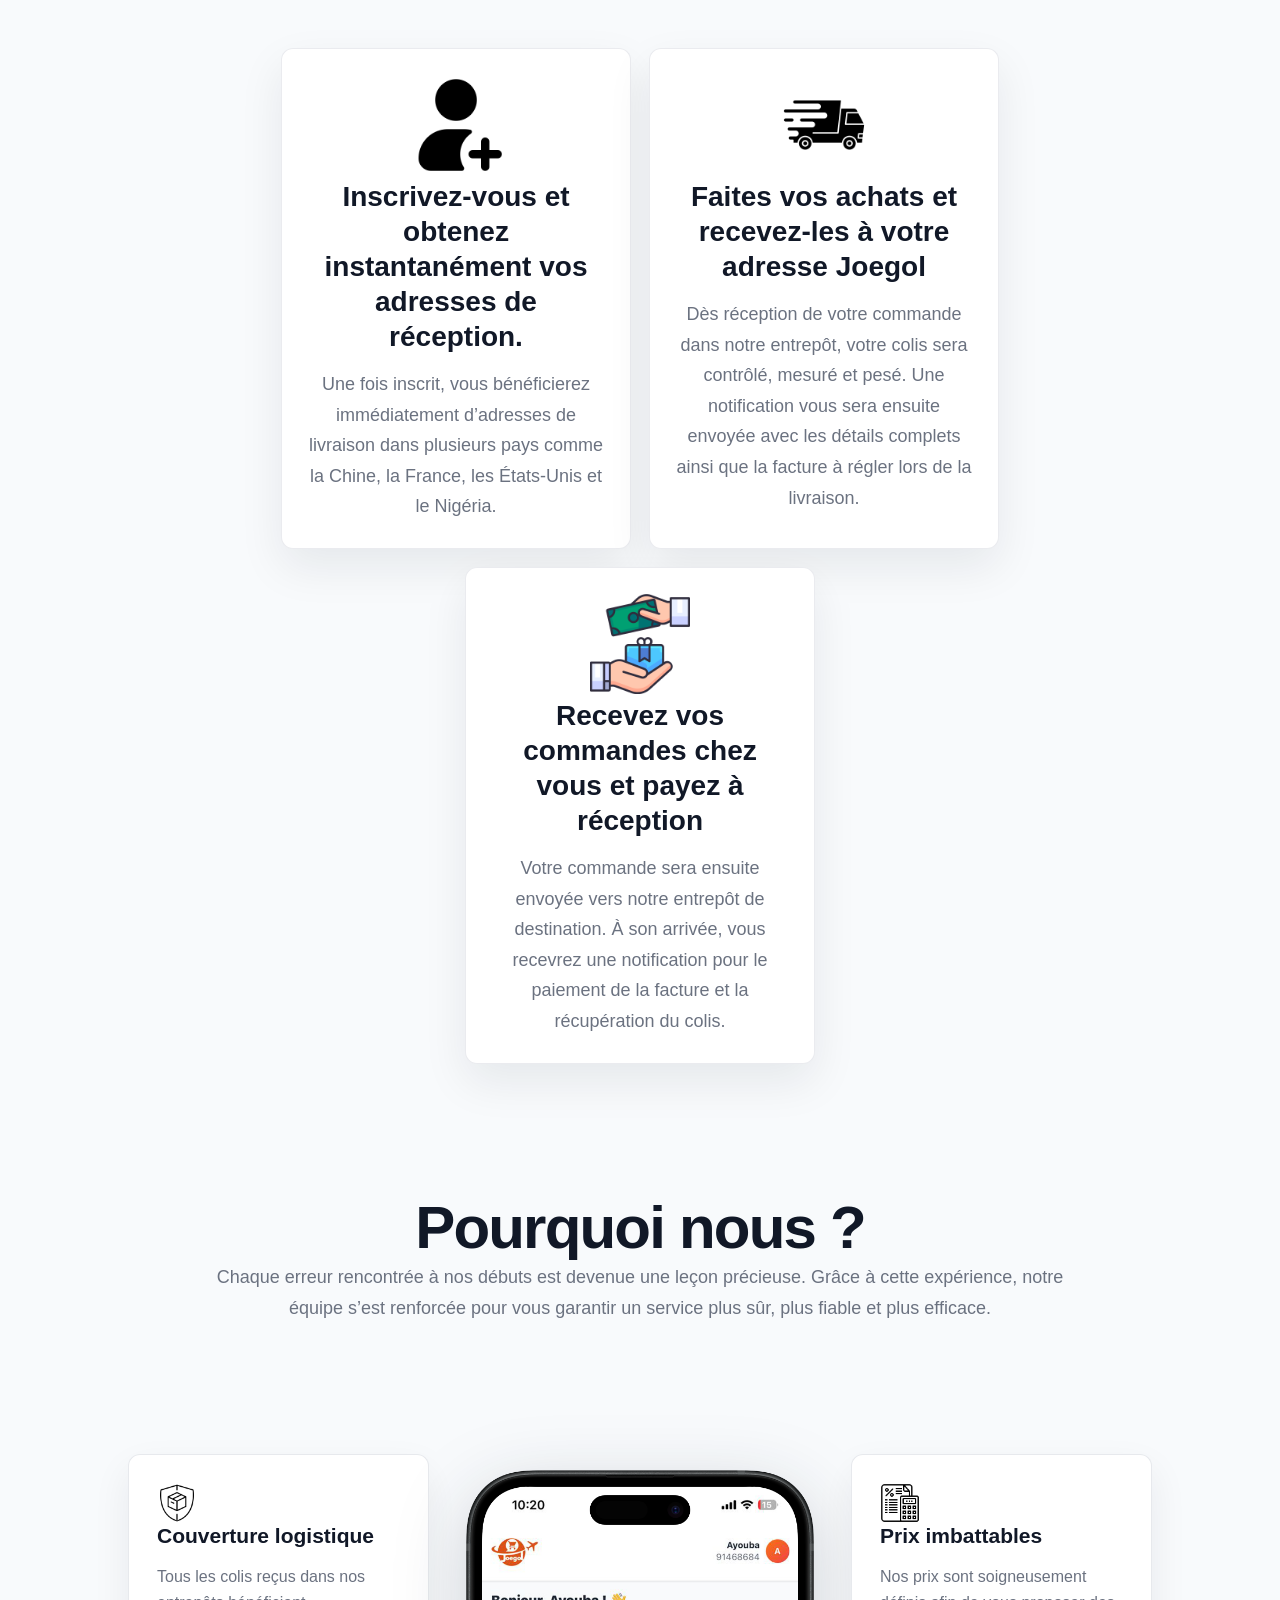
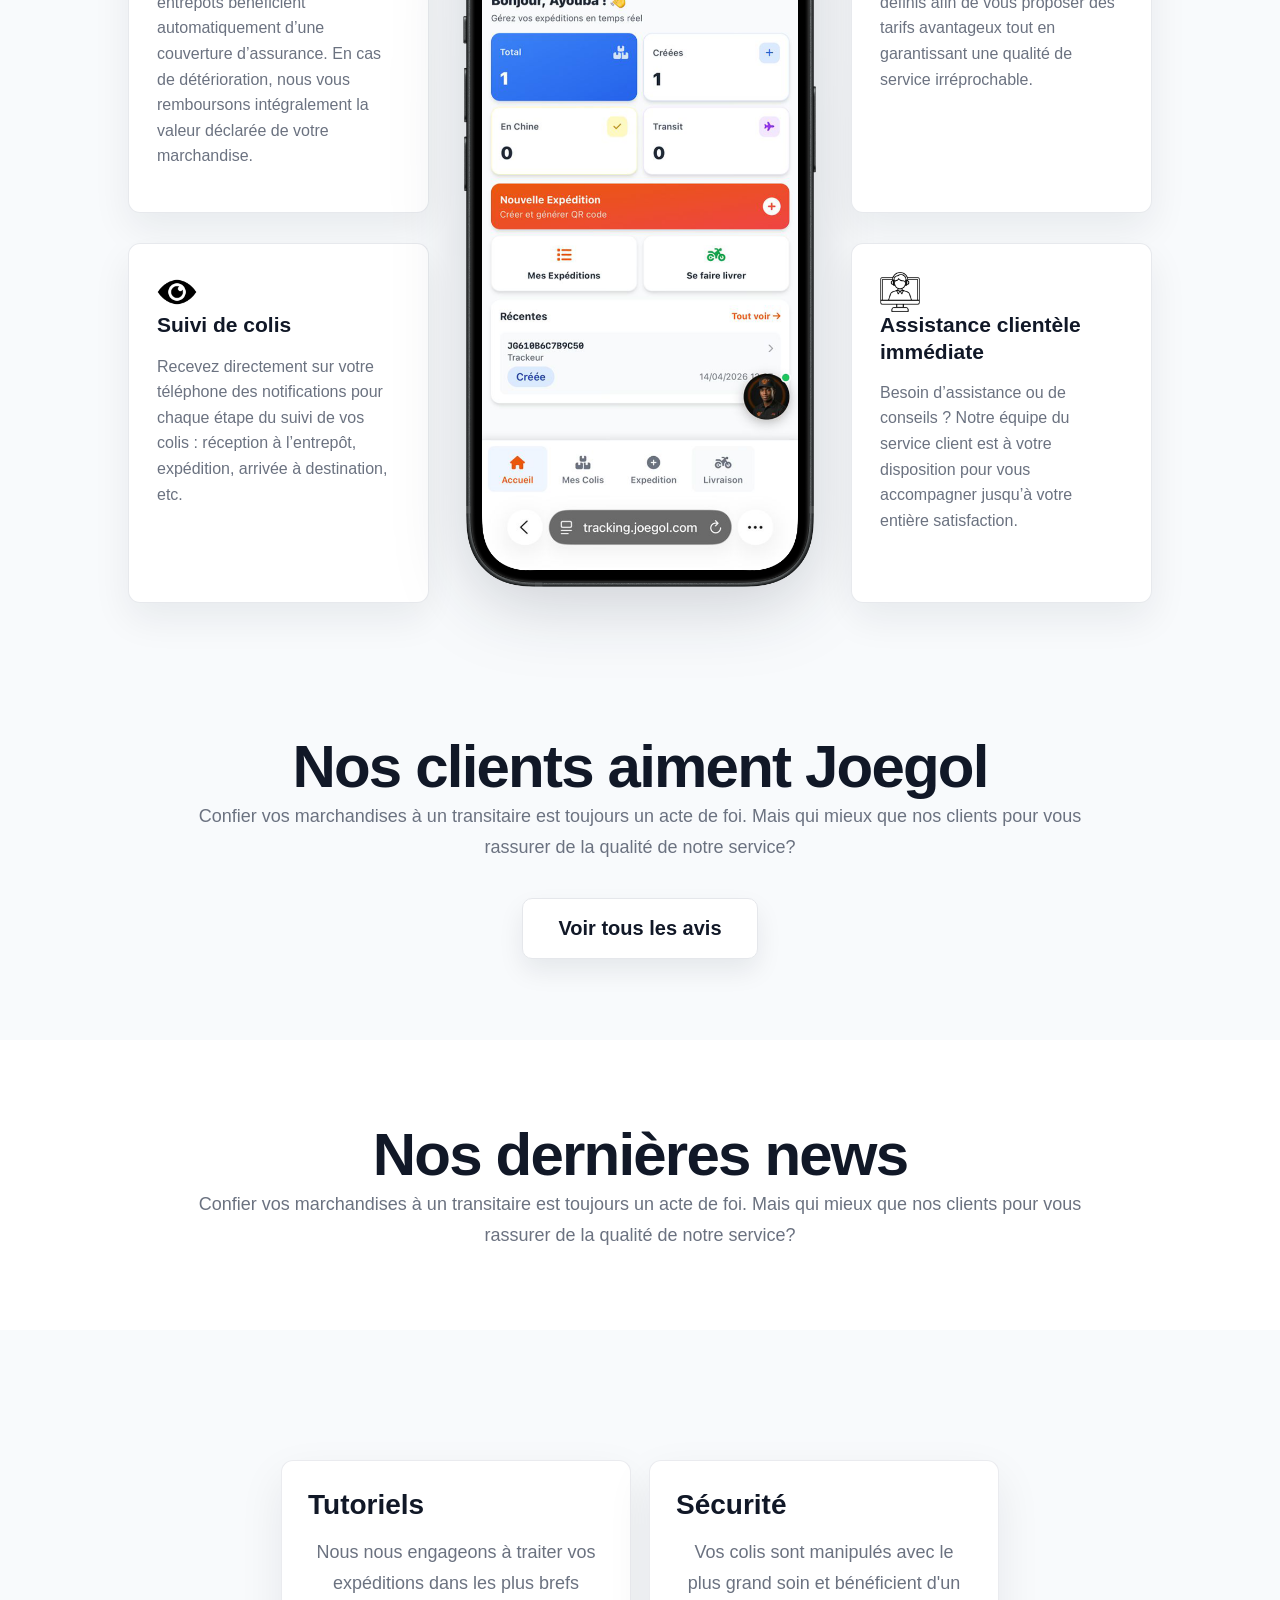
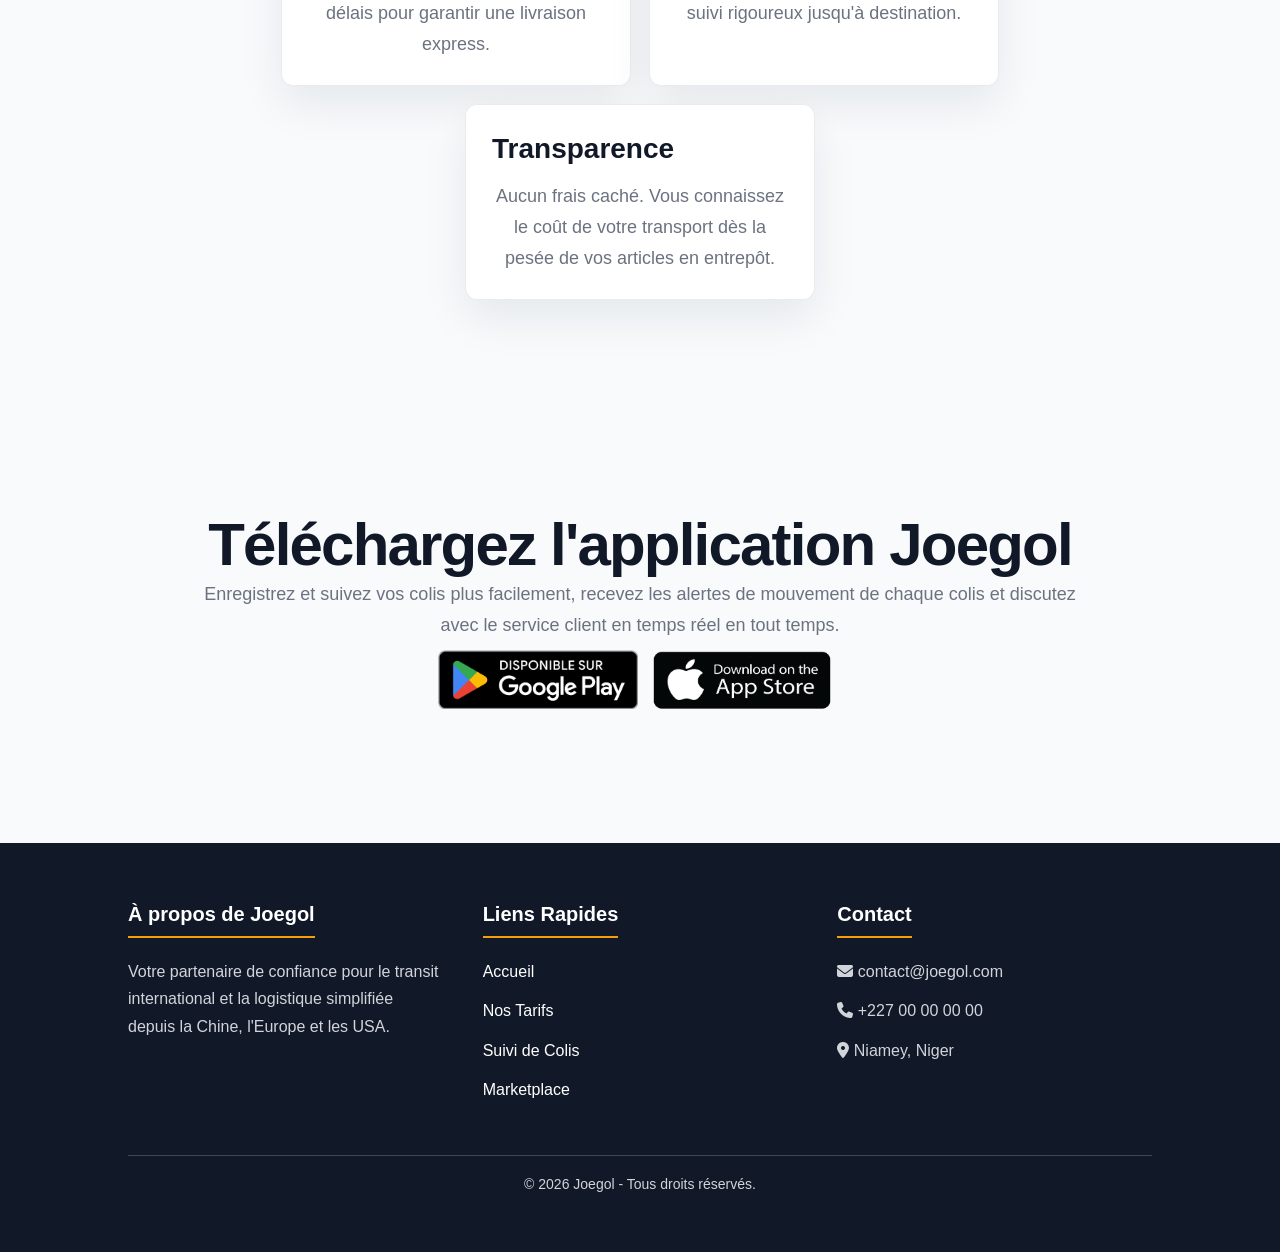
==== commit 27e380e8: "Update index.html" ====
--- a/index.html
+++ b/index.html
@@ -6,768 +6,784 @@
     <meta name="viewport" content="width=device-width, initial-scale=1.0" />
     <link rel="stylesheet" href="https://cdnjs.cloudflare.com/ajax/libs/font-awesome/6.5.1/css/all.min.css" />
     <style>
-    :root {
-        --brand: #f59e0b;
-        --brand-dark: #d97706;
-        --ink: #111827;
-        --muted: #6b7280;
-        --line: #e5e7eb;
-    }
-
-    * {
-        box-sizing: border-box;
-    }
-
-    body {
-        margin: 0;
-        font-family: Arial, Helvetica, sans-serif;
-        overflow-x: hidden;
-        color: var(--ink);
-    }
-
-    header {
-        background: rgba(255, 255, 255, 0.96);
-        padding: 16px clamp(16px, 4vw, 48px);
-        display: flex;
-        align-items: center;
-        justify-content: space-between;
-        gap: 16px;
-        flex-wrap: wrap;
-        border-bottom: 1px solid var(--line);
-        box-shadow: 0 8px 24px rgba(17, 24, 39, 0.04);
-        position: sticky;
-        top: 0;
-        z-index: 20;
-        backdrop-filter: blur(10px);
-    }
-
-    .logo {
-        font-size: clamp(24px, 4vw, 32px);
-        font-weight: 800;
-        white-space: nowrap;
-        letter-spacing: -0.03em;
-    }
-
-    .logo span {
-        color: var(--brand);
-    }
-
-    nav {
-        display: flex;
-        gap: clamp(14px, 3vw, 40px);
-        font-size: clamp(14px, 2vw, 16px);
-        align-items: center;
-        flex-wrap: wrap;
-        justify-content: center;
-        color: var(--muted);
-        font-weight: 600;
-    }
-
-    nav div {
-        cursor: pointer;
-        padding: 10px 14px;
-        border-radius: 12px;
-        transition: background 0.2s ease, color 0.2s ease, transform 0.2s ease;
-        color: var(--muted);
-    }
-
-    nav div:hover {
-        color: var(--ink);
-        background: rgba(245, 158, 11, 0.08);
-        transform: translateY(-1px);
-    }
-
-    .suivi-btn {
-        background: var(--brand);
-        color: #fff;
-        padding: 11px 18px;
-        border-radius: 14px;
-        font-size: 15px;
-        border: none;
-        cursor: pointer;
-        text-decoration: none;
-        display: inline-flex;
-        align-items: center;
-        gap: 8px;
-        white-space: nowrap;
-        font-weight: 700;
-        box-shadow: 0 14px 30px rgba(245, 158, 11, 0.18);
-        transition: transform 0.2s ease, background 0.2s ease, box-shadow 0.2s ease;
-    }
-
-    .market-btn {
-        background: #111827;
-        color: #fff;
-        padding: 11px 16px;
-        border-radius: 10px;
-        font-size: 14px;
-        border: none;
-        cursor: pointer;
-        display: inline-flex;
-        align-items: center;
-        gap: 6px;
-        white-space: nowrap;
-        font-weight: 700;
-        transition: transform 0.2s ease, background 0.2s ease;
-    }
-
-    .suivi-btn:hover,
-    .market-btn:hover {
-        transform: translateY(-2px);
-    }
-
-    .suivi-btn:hover {
-        background: var(--brand-dark);
-        box-shadow: 0 12px 26px rgba(217, 119, 6, 0.26);
-    }
-
-    .market-btn:hover {
-        background: #374151;
-    }
-
-    .menu-toggle {
-        display: none;
-        border: 1px solid rgba(17, 24, 39, 0.12);
-        background: #fff;
-        color: var(--ink);
-        padding: 12px 18px;
-        border-radius: 14px;
-        cursor: pointer;
-        font-weight: 700;
-        font-size: 0.95rem;
-        align-items: center;
-        gap: 10px;
-        box-shadow: 0 14px 30px rgba(17, 24, 39, 0.08);
-        transition: transform 0.2s ease, background 0.2s ease, border-color 0.2s ease;
-    }
-
-    .menu-toggle:hover {
-        transform: translateY(-1px);
-        border-color: rgba(17, 24, 39, 0.2);
-    }
-
-    .menu-toggle .fa-bars {
-        display: inline;
-    }
-
-    .menu-toggle .fa-times {
-        display: none;
-    }
-
-    .menu-toggle.active .fa-bars {
-        display: none;
-    }
-
-    .menu-toggle.active .fa-times {
-        display: inline;
-    }
-
-    .header-actions {
-        display: flex;
-        align-items: center;
-        gap: 12px;
-        flex-wrap: wrap;
-        justify-content: center;
-    }
-
-    @media (max-width: 768px) {
+        :root {
+            --brand: #f59e0b;
+            --brand-dark: #d97706;
+            --ink: #111827;
+            --muted: #6b7280;
+            --line: #e5e7eb;
+        }
+
+        * {
+            box-sizing: border-box;
+        }
+
+        body {
+            margin: 0;
+            font-family: Arial, Helvetica, sans-serif;
+            overflow-x: hidden;
+            color: var(--ink);
+        }
+
         header {
+            background: rgba(255, 255, 255, 0.96);
+            padding: 16px clamp(16px, 4vw, 48px);
+            display: flex;
+            align-items: center;
             justify-content: space-between;
-            text-align: left;
+            gap: 16px;
             flex-wrap: wrap;
-            align-items: flex-start;
-            position: relative;
-        }
-
-        nav,
-        .header-actions {
-            display: none;
-            width: 100%;
-            flex-direction: column;
-            align-items: stretch;
-            gap: 12px;
-            padding: 18px 18px 0;
-            background: #fff;
-            border-radius: 18px;
-            box-shadow: 0 24px 50px rgba(17, 24, 39, 0.08);
-            border: 1px solid rgba(229, 231, 235, 0.9);
-            margin-top: 12px;
-            z-index: 19;
-        }
-
-        .header-actions {
-            justify-content: stretch;
-        }
-
-        .menu-toggle {
+            border-bottom: 1px solid var(--line);
+            box-shadow: 0 8px 24px rgba(17, 24, 39, 0.04);
+            position: sticky;
+            top: 0;
+            z-index: 20;
+            backdrop-filter: blur(10px);
+        }
+
+        .logo {
+            font-size: clamp(24px, 4vw, 32px);
+            font-weight: 800;
+            white-space: nowrap;
+            letter-spacing: -0.03em;
+        }
+
+        .logo span {
+            color: var(--brand);
+        }
+
+        nav {
+            display: flex;
+            gap: clamp(14px, 3vw, 40px);
+            font-size: clamp(14px, 2vw, 16px);
+            align-items: center;
+            flex-wrap: wrap;
+            justify-content: center;
+            color: var(--muted);
+            font-weight: 600;
+        }
+
+        nav div {
+            cursor: pointer;
+            transition: color 0.2s ease;
+        }
+
+        nav div:hover {
+            color: var(--ink);
+        }
+
+        .suivi-btn {
+            background: var(--brand);
+            color: #fff;
+            padding: 11px 18px;
+            border-radius: 10px;
+            font-size: 15px;
+            border: none;
+            cursor: pointer;
+            text-decoration: none;
             display: inline-flex;
             align-items: center;
-            height: auto;
-            position: absolute;
-            top: 16px;
-            right: 16px;
-            transform: none;
-            margin-left: 0;
-            z-index: 21;
-        }
-
+            gap: 6px;
+            white-space: nowrap;
+            font-weight: 700;
+            box-shadow: 0 10px 22px rgba(245, 158, 11, 0.22);
+            transition: transform 0.2s ease, background 0.2s ease, box-shadow 0.2s ease;
+        }
+
+        .market-btn {
+            background: #111827;
+            color: #fff;
+            padding: 11px 16px;
+            border-radius: 10px;
+            font-size: 14px;
+            border: none;
+            cursor: pointer;
+            display: inline-flex;
+            align-items: center;
+            gap: 6px;
+            white-space: nowrap;
+            font-weight: 700;
+            transition: transform 0.2s ease, background 0.2s ease;
+        }
+
+        .suivi-btn:hover,
+        .market-btn:hover {
+            transform: translateY(-2px);
+        }
+
+        .suivi-btn:hover {
+            background: var(--brand-dark);
+            box-shadow: 0 12px 26px rgba(217, 119, 6, 0.26);
+        }
+
+        .market-btn:hover {
+            background: #374151;
+        }
+
+        .menu-toggle {
+            display: none;
+            border: 1px solid var(--line);
+            background: transparent;
+            color: var(--ink);
+            padding: 10px 12px;
+            border-radius: 10px;
+            cursor: pointer;
+            font-weight: 700;
+            font-size: 0.95rem;
+            align-items: center;
+            gap: 10px;
+            transition: background .18s ease, color .18s ease, transform .15s ease;
+        }
+
+        .menu-toggle .fa-bars {
+            display: inline-block;
+        }
+
+        .menu-toggle .fa-times {
+            display: none;
+        }
+
+        .menu-toggle.active .fa-bars {
+            display: none;
+        }
+
+        .menu-toggle.active .fa-times {
+            display: inline-block;
+        }
+
+        /* overlay behind mobile menu */
+        .menu-overlay {
+            display: none;
+            position: fixed;
+            inset: 0;
+            background: rgba(0, 0, 0, 0.35);
+            z-index: 18;
+            opacity: 0;
+            transition: opacity .2s ease;
+        }
+
+        .menu-overlay.active {
+            display: block;
+            opacity: 1;
+        }
+
+        /* mobile menu panel animation */
         header.menu-open nav,
         header.menu-open .header-actions {
             display: flex;
-        }
-
-        nav div {
+            animation: slideDown 220ms ease both;
+            z-index: 22;
+        }
+
+        @keyframes slideDown {
+            from {
+                opacity: 0;
+                transform: translateY(-6px);
+            }
+
+            to {
+                opacity: 1;
+                transform: translateY(0);
+            }
+        }
+
+        .header-actions {
+            display: flex;
+            align-items: center;
+            gap: 12px;
+            flex-wrap: wrap;
+            justify-content: center;
+        }
+
+        @media (max-width: 768px) {
+            header {
+                justify-content: space-between;
+                text-align: left;
+                flex-wrap: wrap;
+                align-items: center;
+            }
+
+            nav,
+            .header-actions {
+                display: none;
+                width: 100%;
+                flex-direction: column;
+                align-items: flex-start;
+                gap: 12px;
+                padding: 12px 0 0;
+            }
+
+            .header-actions {
+                justify-content: flex-start;
+            }
+
+            .menu-toggle {
+                display: inline-flex;
+                align-items: center;
+                height: auto;
+                position: absolute;
+                top: 16px;
+                right: 16px;
+                transform: none;
+                margin-left: 0;
+                z-index: 21;
+            }
+
+            header.menu-open nav,
+            header.menu-open .header-actions {
+                display: flex;
+            }
+
+            .suivi-btn,
+            .market-btn {
+                width: 40%;
+                max-width: none;
+                justify-content: center;
+                text-align: center;
+            }
+
+            .header-actions>* {
+                width: 40%;
+                align-items: stretch;
+            }
+
+            .logo,
+            nav {
+                width: 100%;
+            }
+
+            nav {
+                gap: 10px 16px;
+            }
+        }
+
+
+        * {
+            margin: 0;
+            padding: 0;
+            box-sizing: border-box;
+            font-family: Arial, Helvetica, sans-serif;
+        }
+
+        :root {
+            --brand: #f59e0b;
+            --brand-dark: #d97706;
+            --ink: #111827;
+            --muted: #6b7280;
+            --soft: #f8fafc;
+            --line: #e5e7eb;
+            --card: #ffffff;
+            --shadow: 0 18px 45px rgba(17, 24, 39, 0.08);
+        }
+
+        body {
+            background: var(--soft);
+            overflow-x: hidden;
+            color: var(--ink);
+        }
+
+        img {
+            max-width: 100%;
+            height: auto;
+        }
+
+        .hero {
             width: 100%;
-            padding: 14px 18px;
-            border-radius: 14px;
-        }
-
-        .suivi-btn,
-        .market-btn {
+            min-height: calc(100vh - 92px);
+            display: flex;
+            justify-content: space-between;
+            align-items: flex-start;
+            padding: clamp(48px, 8vw, 80px) clamp(18px, 10vw, 10%);
+            gap: 50px;
+            background:
+                radial-gradient(circle at 86% 18%, rgba(245, 158, 11, 0.16), transparent 28%),
+                linear-gradient(180deg, #ffffff 0%, #f8fafc 100%);
+        }
+
+        /* LEFT */
+
+        .hero-left {
+            flex: 1;
+            min-width: 0;
+        }
+
+        .hero-actions {
+            display: flex;
+            align-items: center;
+            gap: 14px;
+            flex-wrap: wrap;
+            justify-content: flex-start;
+        }
+
+        .hero-right {
+            flex: 0 1 52%;
+            display: flex;
+            justify-content: flex-end;
+            align-items: flex-start;
+            align-self: flex-start;
+            position: relative;
+            min-width: 280px;
+            overflow: visible;
+        }
+
+        .hero-right img {
+            width: clamp(320px, 42vw, 720px);
+            max-width: 100%;
+            height: auto;
+            max-height: min(78vh, 720px);
+            object-fit: contain;
+            object-position: top right;
+            display: block;
+            transition: transform 0.15s ease, filter 0.3s ease;
+            transform-origin: center;
+            will-change: transform;
+        }
+
+        .hero-right img:hover {
+            filter: drop-shadow(0 18px 28px rgba(0, 0, 0, 0.18));
+        }
+
+        .hero-left h2 {
+            font-size: clamp(38px, 8vw, 78px);
+            line-height: 1.1;
+            font-weight: 600;
+            color: var(--ink);
+            margin-bottom: clamp(24px, 5vw, 40px);
+            letter-spacing: -0.04em;
+        }
+
+        .hero-left p {
+            font-size: clamp(16px, 3vw, 22px);
+            line-height: 1.7;
+            color: var(--muted);
+            max-width: 700px;
+            margin-bottom: clamp(24px, 5vw, 40px);
+        }
+
+        .hero-left button {
+            padding: 15px 22px;
+            border: 1px solid var(--line);
+            background: #fff;
+            color: var(--ink);
+            font-size: clamp(13px, 2.5vw, 15px);
+            border-radius: 10px;
+            cursor: pointer;
+            transition: transform 0.25s ease, box-shadow 0.25s ease, border-color 0.25s ease, background 0.25s ease;
+            font-weight: 800;
+            margin: 0;
+            min-width: 150px;
+            min-height: 58px;
+            display: inline-flex;
+            align-items: center;
+            justify-content: center;
+            gap: 8px;
+            line-height: 1;
+            box-shadow: 0 10px 24px rgba(17, 24, 39, 0.06);
+        }
+
+        .hero-left button:hover {
+            transform: translateY(-4px);
+            background: #fffbeb;
+            border-color: rgba(245, 158, 11, 0.55);
+            box-shadow: 0 16px 32px rgba(245, 158, 11, 0.18);
+        }
+
+        .hero_2 {
             width: 100%;
-            max-width: none;
+            min-height: 30vh;
+            justify-content: space-between;
+            align-items: center;
+            padding: clamp(42px, 8vw, 80px) clamp(18px, 10vw, 10%);
+            gap: 50px;
+            background: var(--brand);
+            text-align: center;
+            color: #fff;
+        }
+
+        .hero_3 {
+            width: 100%;
+            min-height: 30vh;
+            padding: clamp(42px, 8vw, 80px) clamp(18px, 10vw, 10%);
+            gap: 50px;
+            background: #fff;
+            align-content: center;
+            text-align: center;
+        }
+
+        .hero_7 {
+            width: 100%;
+            min-height: 30vh;
+            padding: clamp(42px, 8vw, 80px) clamp(18px, 10vw, 10%);
+            gap: 50px;
+            background: #fff;
+            align-content: center;
+            text-align: center;
+        }
+
+
+        .container {
+            min-height: 30vh;
+            width: 100%;
+            padding: clamp(32px, 6vw, 50px) clamp(16px, 10vw, 10%);
+            display: flex;
             justify-content: center;
+            gap: 18px;
+            flex-wrap: wrap;
+        }
+
+        .box {
+            width: min(350px, 100%);
+            background: var(--card);
+            padding: 26px;
+            border-radius: 12px;
+            border: 1px solid rgba(229, 231, 235, 0.8);
+            box-shadow: var(--shadow);
+            transition: transform 0.25s ease, box-shadow 0.25s ease;
+        }
+
+        .box:hover {
+            transform: translateY(-5px);
+            box-shadow: 0 24px 50px rgba(17, 24, 39, 0.12);
+        }
+
+        .box h2 {
+            margin-bottom: 15px;
+            font-size: clamp(22px, 4vw, 28px);
             text-align: center;
-            border-radius: 14px;
-            padding: 14px;
-        }
-
-        .header-actions>* {
-            width: 100%;
-        }
-
-        nav {
-            gap: 10px 16px;
-        }
-    }
-
-
-    * {
-        margin: 0;
-        padding: 0;
-        box-sizing: border-box;
-        font-family: Arial, Helvetica, sans-serif;
-    }
-
-    :root {
-        --brand: #f59e0b;
-        --brand-dark: #d97706;
-        --ink: #111827;
-        --muted: #6b7280;
-        --soft: #f8fafc;
-        --line: #e5e7eb;
-        --card: #ffffff;
-        --shadow: 0 18px 45px rgba(17, 24, 39, 0.08);
-    }
-
-    body {
-        background: var(--soft);
-        overflow-x: hidden;
-        color: var(--ink);
-    }
-
-    img {
-        max-width: 100%;
-        height: auto;
-    }
-
-    .hero {
-        width: 100%;
-        min-height: calc(100vh - 92px);
-        display: flex;
-        justify-content: space-between;
-        align-items: flex-start;
-        padding: clamp(48px, 8vw, 80px) clamp(18px, 10vw, 10%);
-        gap: 50px;
-        background:
-            radial-gradient(circle at 86% 18%, rgba(245, 158, 11, 0.16), transparent 28%),
-            linear-gradient(180deg, #ffffff 0%, #f8fafc 100%);
-    }
-
-    /* LEFT */
-
-    .hero-left {
-        flex: 1;
-        min-width: 0;
-    }
-
-    .hero-actions {
-        display: flex;
-        align-items: center;
-        gap: 14px;
-        flex-wrap: wrap;
-        justify-content: flex-start;
-    }
-
-    .hero-right {
-        flex: 0 1 52%;
-        display: flex;
-        justify-content: flex-end;
-        align-items: flex-start;
-        align-self: flex-start;
-        position: relative;
-        min-width: 280px;
-        overflow: visible;
-    }
-
-    .hero-right img {
-        width: clamp(320px, 42vw, 720px);
-        max-width: 100%;
-        height: auto;
-        max-height: min(78vh, 720px);
-        object-fit: contain;
-        object-position: top right;
-        display: block;
-        transition: transform 0.15s ease, filter 0.3s ease;
-        transform-origin: center;
-        will-change: transform;
-    }
-
-    .hero-right img:hover {
-        filter: drop-shadow(0 18px 28px rgba(0, 0, 0, 0.18));
-    }
-
-    .hero-left h2 {
-        font-size: clamp(38px, 8vw, 78px);
-        line-height: 1.1;
-        font-weight: 600;
-        color: var(--ink);
-        margin-bottom: clamp(24px, 5vw, 40px);
-        letter-spacing: -0.04em;
-    }
-
-    .hero-left p {
-        font-size: clamp(16px, 3vw, 22px);
-        line-height: 1.7;
-        color: var(--muted);
-        max-width: 700px;
-        margin-bottom: clamp(24px, 5vw, 40px);
-    }
-
-    .hero-left button {
-        padding: 15px 22px;
-        border: 1px solid var(--line);
-        background: #fff;
-        color: var(--ink);
-        font-size: clamp(13px, 2.5vw, 15px);
-        border-radius: 10px;
-        cursor: pointer;
-        transition: transform 0.25s ease, box-shadow 0.25s ease, border-color 0.25s ease, background 0.25s ease;
-        font-weight: 800;
-        margin: 0;
-        min-width: 150px;
-        min-height: 58px;
-        display: inline-flex;
-        align-items: center;
-        justify-content: center;
-        gap: 8px;
-        line-height: 1;
-        box-shadow: 0 10px 24px rgba(17, 24, 39, 0.06);
-    }
-
-    .hero-left button:hover {
-        transform: translateY(-4px);
-        background: #fffbeb;
-        border-color: rgba(245, 158, 11, 0.55);
-        box-shadow: 0 16px 32px rgba(245, 158, 11, 0.18);
-    }
-
-    .hero_2 {
-        width: 100%;
-        min-height: 30vh;
-        justify-content: space-between;
-        align-items: center;
-        padding: clamp(42px, 8vw, 80px) clamp(18px, 10vw, 10%);
-        gap: 50px;
-        background: var(--brand);
-        text-align: center;
-        color: #fff;
-    }
-
-    .hero_3 {
-        width: 100%;
-        min-height: 30vh;
-        padding: clamp(42px, 8vw, 80px) clamp(18px, 10vw, 10%);
-        gap: 50px;
-        background: #fff;
-        align-content: center;
-        text-align: center;
-    }
-
-    .hero_7 {
-        width: 100%;
-        min-height: 30vh;
-        padding: clamp(42px, 8vw, 80px) clamp(18px, 10vw, 10%);
-        gap: 50px;
-        background: #fff;
-        align-content: center;
-        text-align: center;
-    }
-
-
-    .container {
-        min-height: 30vh;
-        width: 100%;
-        padding: clamp(32px, 6vw, 50px) clamp(16px, 10vw, 10%);
-        display: flex;
-        justify-content: center;
-        gap: 18px;
-        flex-wrap: wrap;
-    }
-
-    .box {
-        width: min(350px, 100%);
-        background: var(--card);
-        padding: 26px;
-        border-radius: 12px;
-        border: 1px solid rgba(229, 231, 235, 0.8);
-        box-shadow: var(--shadow);
-        transition: transform 0.25s ease, box-shadow 0.25s ease;
-    }
-
-    .box:hover {
-        transform: translateY(-5px);
-        box-shadow: 0 24px 50px rgba(17, 24, 39, 0.12);
-    }
-
-    .box h2 {
-        margin-bottom: 15px;
-        font-size: clamp(22px, 4vw, 28px);
-        text-align: center;
-        color: var(--ink);
-        line-height: 1.25;
-    }
-
-    .box p {
-        color: var(--muted);
-        line-height: 1.7;
-        font-size: clamp(15px, 2.5vw, 18px);
-        text-align: center;
-    }
-
-    .hero_6 button {
-        padding: 18px 35px;
-        border: 1px solid var(--line);
-        background: #fff;
-        color: var(--ink);
-        font-size: clamp(16px, 2.5vw, 20px);
-        border-radius: 10px;
-        cursor: pointer;
-        transition: 0.25s ease;
-        font-weight: 800;
-        box-shadow: 0 12px 26px rgba(17, 24, 39, 0.08);
-    }
-
-    .hero_6 button:hover {
-        transform: translateY(-4px);
-        background: var(--brand);
-        border-color: var(--brand);
-        color: #fff;
-    }
-
-
-    footer {
-        background: #111827;
-        padding: clamp(40px, 7vw, 60px) clamp(18px, 10vw, 10%);
-        color: white;
-        margin-top: 50px;
-    }
-
-    .footer-container {
-        display: grid;
-        grid-template-columns: repeat(3, 1fr);
-        gap: 40px;
-    }
-
-    .footer-col h3 {
-        font-size: 20px;
-        margin-bottom: 20px;
-        border-bottom: 2px solid var(--brand);
-        padding-bottom: 10px;
-        display: inline-block;
-    }
-
-    .footer-col p,
-    .footer-col li {
-        color: #d1d5db;
-        line-height: 1.7;
-    }
-
-    .footer-col ul {
-        list-style: none;
-        padding: 0;
-    }
-
-    .footer-col ul li {
-        margin-bottom: 12px;
-    }
-
-    .footer-col ul li a {
-        color: white;
-        text-decoration: none;
-        transition: 0.3s;
-    }
-
-    .footer-col ul li a:hover {
-        padding-left: 10px;
-        opacity: 0.8;
-    }
-
-    .footer-bottom {
-        text-align: center;
-        margin-top: 40px;
-        padding-top: 20px;
-        border-top: 1px solid rgba(255, 255, 255, 0.2);
-        font-size: 14px;
-        color: #d1d5db;
-    }
-
-    .features-section {
-        background: #f8fafc;
-    }
-
-    .features-section .container {
-        margin: auto;
-        display: grid;
-        grid-template-columns: minmax(0, 1fr) minmax(280px, 350px) minmax(0, 1fr);
-        gap: clamp(22px, 4vw, 36px);
-        align-items: stretch;
-    }
-
-    .features-section .left,
-    .features-section .right {
-        display: flex;
-        flex-direction: column;
-        gap: 30px;
-        justify-content: space-between;
-    }
-
-    .features-section .card {
-        background: #fff;
-        padding: 28px;
-        border-radius: 12px;
-        border: 1px solid rgba(229, 231, 235, 0.9);
-        box-shadow: 0 16px 38px rgba(17, 24, 39, 0.07);
-        position: relative;
-        transition: transform 0.25s ease, box-shadow 0.25s ease, border-color 0.25s ease;
-        min-height: 260px;
-        height: 100%;
-        display: flex;
-        flex-direction: column;
-    }
-
-    .features-section .card:hover {
-        transform: translateY(-5px);
-        border-color: rgba(245, 158, 11, 0.35);
-        box-shadow: 0 22px 48px rgba(17, 24, 39, 0.1);
-    }
-
-    .features-section .card i {
-        position: absolute;
-        top: 15px;
-        right: 15px;
-        font-size: 28px;
-        color: #2563eb;
-    }
-
-    .features-section .card h3 {
-        margin-bottom: 15px;
-        color: var(--ink);
-        font-size: 21px;
-        line-height: 1.25;
-    }
-
-    .features-section .card p {
-        color: var(--muted);
-        line-height: 1.6;
-        flex: 1;
-    }
-
-    .features-section .phone {
-        display: flex;
-        justify-content: center;
-    }
-
-    .features-section .phone img {
-        width: 380px;
-        max-width: min(380px, 82vw);
-        border-radius: 30px;
-        filter: drop-shadow(0 18px 35px rgba(17, 24, 39, 0.18));
-    }
-
-    .hero_4,
-    .hero_6,
-    .hero_8,
-    .hero_9 {
-        padding: clamp(42px, 8vw, 80px) clamp(18px, 10vw, 10%);
-        text-align: center;
-    }
-
-    .hero_3 h1,
-    .hero_4 h1,
-    .hero_6 h1,
-    .hero_7 h1,
-    .hero_9 h1 {
-        font-size: clamp(32px, 6vw, 60px) !important;
-        line-height: 1.15;
-        color: var(--ink);
-        letter-spacing: -0.03em;
-    }
-
-    .hero_2 p,
-    .hero_3 p,
-    .hero_4 p,
-    .hero_6 p,
-    .hero_7 p,
-    .hero_9 p {
-        font-size: clamp(15px, 2.5vw, 18px);
-        line-height: 1.7;
-        max-width: 900px;
-        margin-left: auto;
-        margin-right: auto;
-        color: var(--muted);
-    }
-
-    .hero_2 p {
-        color: #fff;
-        font-weight: 700;
-    }
-
-    @media(max-width:900px) {
+            color: var(--ink);
+            line-height: 1.25;
+        }
+
+        .box p {
+            color: var(--muted);
+            line-height: 1.7;
+            font-size: clamp(15px, 2.5vw, 18px);
+            text-align: center;
+        }
+
+        .hero_6 button {
+            padding: 18px 35px;
+            border: 1px solid var(--line);
+            background: #fff;
+            color: var(--ink);
+            font-size: clamp(16px, 2.5vw, 20px);
+            border-radius: 10px;
+            cursor: pointer;
+            transition: 0.25s ease;
+            font-weight: 800;
+            box-shadow: 0 12px 26px rgba(17, 24, 39, 0.08);
+        }
+
+        .hero_6 button:hover {
+            transform: translateY(-4px);
+            background: var(--brand);
+            border-color: var(--brand);
+            color: #fff;
+        }
+
+
+        footer {
+            background: #111827;
+            padding: clamp(40px, 7vw, 60px) clamp(18px, 10vw, 10%);
+            color: white;
+            margin-top: 50px;
+        }
+
+        .footer-container {
+            display: grid;
+            grid-template-columns: repeat(3, 1fr);
+            gap: 40px;
+        }
+
+        .footer-col h3 {
+            font-size: 20px;
+            margin-bottom: 20px;
+            border-bottom: 2px solid var(--brand);
+            padding-bottom: 10px;
+            display: inline-block;
+        }
+
+        .footer-col p,
+        .footer-col li {
+            color: #d1d5db;
+            line-height: 1.7;
+        }
+
+        .footer-col ul {
+            list-style: none;
+            padding: 0;
+        }
+
+        .footer-col ul li {
+            margin-bottom: 12px;
+        }
+
+        .footer-col ul li a {
+            color: white;
+            text-decoration: none;
+            transition: 0.3s;
+        }
+
+        .footer-col ul li a:hover {
+            padding-left: 10px;
+            opacity: 0.8;
+        }
+
+        .footer-bottom {
+            text-align: center;
+            margin-top: 40px;
+            padding-top: 20px;
+            border-top: 1px solid rgba(255, 255, 255, 0.2);
+            font-size: 14px;
+            color: #d1d5db;
+        }
+
+        .features-section {
+            background: #f8fafc;
+        }
 
         .features-section .container {
-            grid-template-columns: 1fr;
-        }
-
-        .features-section .phone {
-            order: -1;
+            margin: auto;
+            display: grid;
+            grid-template-columns: minmax(0, 1fr) minmax(280px, 350px) minmax(0, 1fr);
+            gap: clamp(22px, 4vw, 36px);
+            align-items: stretch;
         }
 
         .features-section .left,
         .features-section .right {
-            gap: 24px;
-            justify-content: flex-start;
-        }
-
-        .features-section .card {
-            min-height: 220px;
-        }
-
-        .footer-container {
-            grid-template-columns: 1fr;
-        }
-    }
-
-    @media(max-width:768px) {
-        .hero {
-            min-height: auto;
-            flex-direction: column;
-            align-items: center;
-            text-align: center;
-        }
-
-        .hero-left {
-            width: 100%;
-        }
-
-        .hero-actions {
-            justify-content: center;
-            width: 100%;
-        }
-
-        .hero-right {
-            width: 100%;
-            align-self: center;
-            justify-content: center;
-            align-items: center;
-            min-width: 0;
-        }
-
-        .hero-right img {
-            width: clamp(260px, 72vw, 460px);
-            max-height: none;
-            object-position: center;
-        }
-
-        .hero-left button {
-            width: min(100%, 320px);
-        }
-
-        .features-section .card {
-            text-align: left;
-        }
-    }
-
-    @media(max-width:480px) {
-        .container {
-            padding-left: 14px;
-            padding-right: 14px;
-        }
-
-        .box {
-            padding: 18px;
-        }
-
-        .hero-right img {
-            width: min(100%, 340px);
-        }
-
-        .hero_9 center {
             display: flex;
             flex-direction: column;
-            align-items: center;
-            gap: 10px;
-        }
-    }
-
-    /* Scroll Animation Styles */
-    .reveal {
-        opacity: 0;
-        transform: translateY(55px);
-        transition: opacity 0.9s ease, transform 0.9s ease;
-        will-change: opacity, transform;
-    }
-
-    .reveal.active {
-        opacity: 1;
-        transform: translateY(0);
-    }
-
-    .reveal.active>* {
-        animation: fadeInUp 0.75s ease both;
-    }
-
-    .reveal.active>*:nth-child(2) {
-        animation-delay: 0.12s;
-    }
-
-    .reveal.active>*:nth-child(3) {
-        animation-delay: 0.24s;
-    }
-
-    @keyframes fadeInUp {
-        from {
+            gap: 30px;
+            justify-content: space-between;
+        }
+
+        .features-section .card {
+            background: #fff;
+            padding: 28px;
+            border-radius: 12px;
+            border: 1px solid rgba(229, 231, 235, 0.9);
+            box-shadow: 0 16px 38px rgba(17, 24, 39, 0.07);
+            position: relative;
+            transition: transform 0.25s ease, box-shadow 0.25s ease, border-color 0.25s ease;
+            min-height: 260px;
+            height: 100%;
+            display: flex;
+            flex-direction: column;
+        }
+
+        .features-section .card:hover {
+            transform: translateY(-5px);
+            border-color: rgba(245, 158, 11, 0.35);
+            box-shadow: 0 22px 48px rgba(17, 24, 39, 0.1);
+        }
+
+        .features-section .card i {
+            position: absolute;
+            top: 15px;
+            right: 15px;
+            font-size: 28px;
+            color: #2563eb;
+        }
+
+        .features-section .card h3 {
+            margin-bottom: 15px;
+            color: var(--ink);
+            font-size: 21px;
+            line-height: 1.25;
+        }
+
+        .features-section .card p {
+            color: var(--muted);
+            line-height: 1.6;
+            flex: 1;
+        }
+
+        .features-section .phone {
+            display: flex;
+            justify-content: center;
+        }
+
+        .features-section .phone img {
+            width: 380px;
+            max-width: min(380px, 82vw);
+            border-radius: 30px;
+            filter: drop-shadow(0 18px 35px rgba(17, 24, 39, 0.18));
+        }
+
+        .hero_4,
+        .hero_6,
+        .hero_8,
+        .hero_9 {
+            padding: clamp(42px, 8vw, 80px) clamp(18px, 10vw, 10%);
+            text-align: center;
+        }
+
+        .hero_3 h1,
+        .hero_4 h1,
+        .hero_6 h1,
+        .hero_7 h1,
+        .hero_9 h1 {
+            font-size: clamp(32px, 6vw, 60px) !important;
+            line-height: 1.15;
+            color: var(--ink);
+            letter-spacing: -0.03em;
+        }
+
+        .hero_2 p,
+        .hero_3 p,
+        .hero_4 p,
+        .hero_6 p,
+        .hero_7 p,
+        .hero_9 p {
+            font-size: clamp(15px, 2.5vw, 18px);
+            line-height: 1.7;
+            max-width: 900px;
+            margin-left: auto;
+            margin-right: auto;
+            color: var(--muted);
+        }
+
+        .hero_2 p {
+            color: #fff;
+            font-weight: 700;
+        }
+
+        @media(max-width:900px) {
+
+            .features-section .container {
+                grid-template-columns: 1fr;
+            }
+
+            .features-section .phone {
+                order: -1;
+            }
+
+            .features-section .left,
+            .features-section .right {
+                gap: 24px;
+                justify-content: flex-start;
+            }
+
+            .features-section .card {
+                min-height: 220px;
+            }
+
+            .footer-container {
+                grid-template-columns: 1fr;
+            }
+        }
+
+        @media(max-width:768px) {
+            .hero {
+                min-height: auto;
+                flex-direction: column;
+                align-items: center;
+                text-align: center;
+            }
+
+            .hero-left {
+                width: 100%;
+            }
+
+            .hero-actions {
+                justify-content: center;
+                width: 100%;
+            }
+
+            .hero-right {
+                width: 100%;
+                align-self: center;
+                justify-content: center;
+                align-items: center;
+                min-width: 0;
+            }
+
+            .hero-right img {
+                width: clamp(260px, 72vw, 460px);
+                max-height: none;
+                object-position: center;
+            }
+
+            .hero-left button {
+                width: min(100%, 320px);
+            }
+
+            .features-section .card {
+                text-align: left;
+            }
+        }
+
+        @media(max-width:480px) {
+            .container {
+                padding-left: 14px;
+                padding-right: 14px;
+            }
+
+            .box {
+                padding: 18px;
+            }
+
+            .hero-right img {
+                width: min(100%, 340px);
+            }
+
+            .hero_9 center {
+                display: flex;
+                flex-direction: column;
+                align-items: center;
+                gap: 10px;
+            }
+        }
+
+        /* Scroll Animation Styles */
+        .reveal {
             opacity: 0;
-            transform: translateY(28px);
-        }
-
-        to {
+            transform: translateY(55px);
+            transition: opacity 0.9s ease, transform 0.9s ease;
+            will-change: opacity, transform;
+        }
+
+        .reveal.active {
             opacity: 1;
             transform: translateY(0);
         }
-    }
-
-    @media (prefers-reduced-motion: reduce) {
-
-        .reveal,
-        .reveal.active,
+
         .reveal.active>* {
-            animation: none;
-            opacity: 1;
-            transform: none;
-            transition: none;
-        }
-    }
+            animation: fadeInUp 0.75s ease both;
+        }
+
+        .reveal.active>*:nth-child(2) {
+            animation-delay: 0.12s;
+        }
+
+        .reveal.active>*:nth-child(3) {
+            animation-delay: 0.24s;
+        }
+
+        @keyframes fadeInUp {
+            from {
+                opacity: 0;
+                transform: translateY(28px);
+            }
+
+            to {
+                opacity: 1;
+                transform: translateY(0);
+            }
+        }
+
+        @media (prefers-reduced-motion: reduce) {
+
+            .reveal,
+            .reveal.active,
+            .reveal.active>* {
+                animation: none;
+                opacity: 1;
+                transform: none;
+                transition: none;
+            }
+        }
     </style>
 </head>
 
@@ -792,6 +808,7 @@
         <button id="menuToggle" class="menu-toggle"><i class="fas fa-bars"></i><i class="fas fa-times"></i>
             Menu</button>
     </header>
+    <div id="menuOverlay" class="menu-overlay" aria-hidden="true"></div>
     <section class="hero reveal">
 
         <div class="hero-left">
@@ -1038,62 +1055,70 @@
     </footer>
 
     <script>
-    const observerOptions = {
-        threshold: 0.15,
-        rootMargin: '0px 0px -80px 0px'
-    };
-
-    const observer = new IntersectionObserver((entries) => {
-        entries.forEach(entry => {
-            if (entry.isIntersecting) {
-                entry.target.classList.add('active');
-            }
-        });
-    }, observerOptions);
-
-    document.querySelectorAll('.reveal').forEach((section) => {
-        observer.observe(section);
-    });
-
-    const heroImage = document.querySelector('.hero-right img');
-
-    if (heroImage && window.matchMedia('(hover: hover)').matches) {
-        heroImage.addEventListener('mousemove', (event) => {
-            const rect = heroImage.getBoundingClientRect();
-            const x = event.clientX - rect.left;
-            const y = event.clientY - rect.top;
-            const centerX = rect.width / 2;
-            const centerY = rect.height / 2;
-            const rotateX = ((centerY - y) / centerY) * 8;
-            const rotateY = ((x - centerX) / centerX) * 8;
-
-            heroImage.style.transform =
-                `perspective(900px) rotateX(${rotateX}deg) rotateY(${rotateY}deg) scale(1.04)`;
-        });
-
-        heroImage.addEventListener('mouseleave', () => {
-            heroImage.style.transform = 'perspective(900px) rotateX(0deg) rotateY(0deg) scale(1)';
-        });
-    }
-
-    const menuToggle = document.getElementById('menuToggle');
-    const pageHeader = document.querySelector('header');
-
-    if (menuToggle && pageHeader) {
-        menuToggle.addEventListener('click', () => {
-            pageHeader.classList.toggle('menu-open');
-            menuToggle.classList.toggle('active');
-        });
-
-        document.querySelectorAll('nav div, .header-actions a, .header-actions button').forEach((el) => {
-            el.addEventListener('click', () => {
-                if (window.innerWidth <= 768) {
-                    pageHeader.classList.remove('menu-open');
-                    menuToggle.classList.remove('active');
+        const observerOptions = {
+            threshold: 0.15,
+            rootMargin: '0px 0px -80px 0px'
+        };
+
+        const observer = new IntersectionObserver((entries) => {
+            entries.forEach(entry => {
+                if (entry.isIntersecting) {
+                    entry.target.classList.add('active');
                 }
             });
+        }, observerOptions);
+
+        document.querySelectorAll('.reveal').forEach((section) => {
+            observer.observe(section);
         });
-    }
+
+        const heroImage = document.querySelector('.hero-right img');
+
+        if (heroImage && window.matchMedia('(hover: hover)').matches) {
+            heroImage.addEventListener('mousemove', (event) => {
+                const rect = heroImage.getBoundingClientRect();
+                const x = event.clientX - rect.left;
+                const y = event.clientY - rect.top;
+                const centerX = rect.width / 2;
+                const centerY = rect.height / 2;
+                const rotateX = ((centerY - y) / centerY) * 8;
+                const rotateY = ((x - centerX) / centerX) * 8;
+
+                heroImage.style.transform =
+                    `perspective(900px) rotateX(${rotateX}deg) rotateY(${rotateY}deg) scale(1.04)`;
+            });
+
+            heroImage.addEventListener('mouseleave', () => {
+                heroImage.style.transform = 'perspective(900px) rotateX(0deg) rotateY(0deg) scale(1)';
+            });
+        }
+
+        const menuToggle = document.getElementById('menuToggle');
+        const pageHeader = document.querySelector('header');
+        const menuOverlay = document.getElementById('menuOverlay');
+
+        if (menuToggle && pageHeader) {
+            const toggleMenu = () => {
+                const open = pageHeader.classList.toggle('menu-open');
+                menuToggle.classList.toggle('active', open);
+                if (menuOverlay) menuOverlay.classList.toggle('active', open);
+                document.body.style.overflow = open ? 'hidden' : '';
+            };
+
+            menuToggle.addEventListener('click', toggleMenu);
+            if (menuOverlay) menuOverlay.addEventListener('click', toggleMenu);
+
+            document.querySelectorAll('nav div, .header-actions a, .header-actions button').forEach((el) => {
+                el.addEventListener('click', () => {
+                    if (window.innerWidth <= 768) {
+                        pageHeader.classList.remove('menu-open');
+                        menuToggle.classList.remove('active');
+                        if (menuOverlay) menuOverlay.classList.remove('active');
+                        document.body.style.overflow = '';
+                    }
+                });
+            });
+        }
     </script>
 </body>
 
